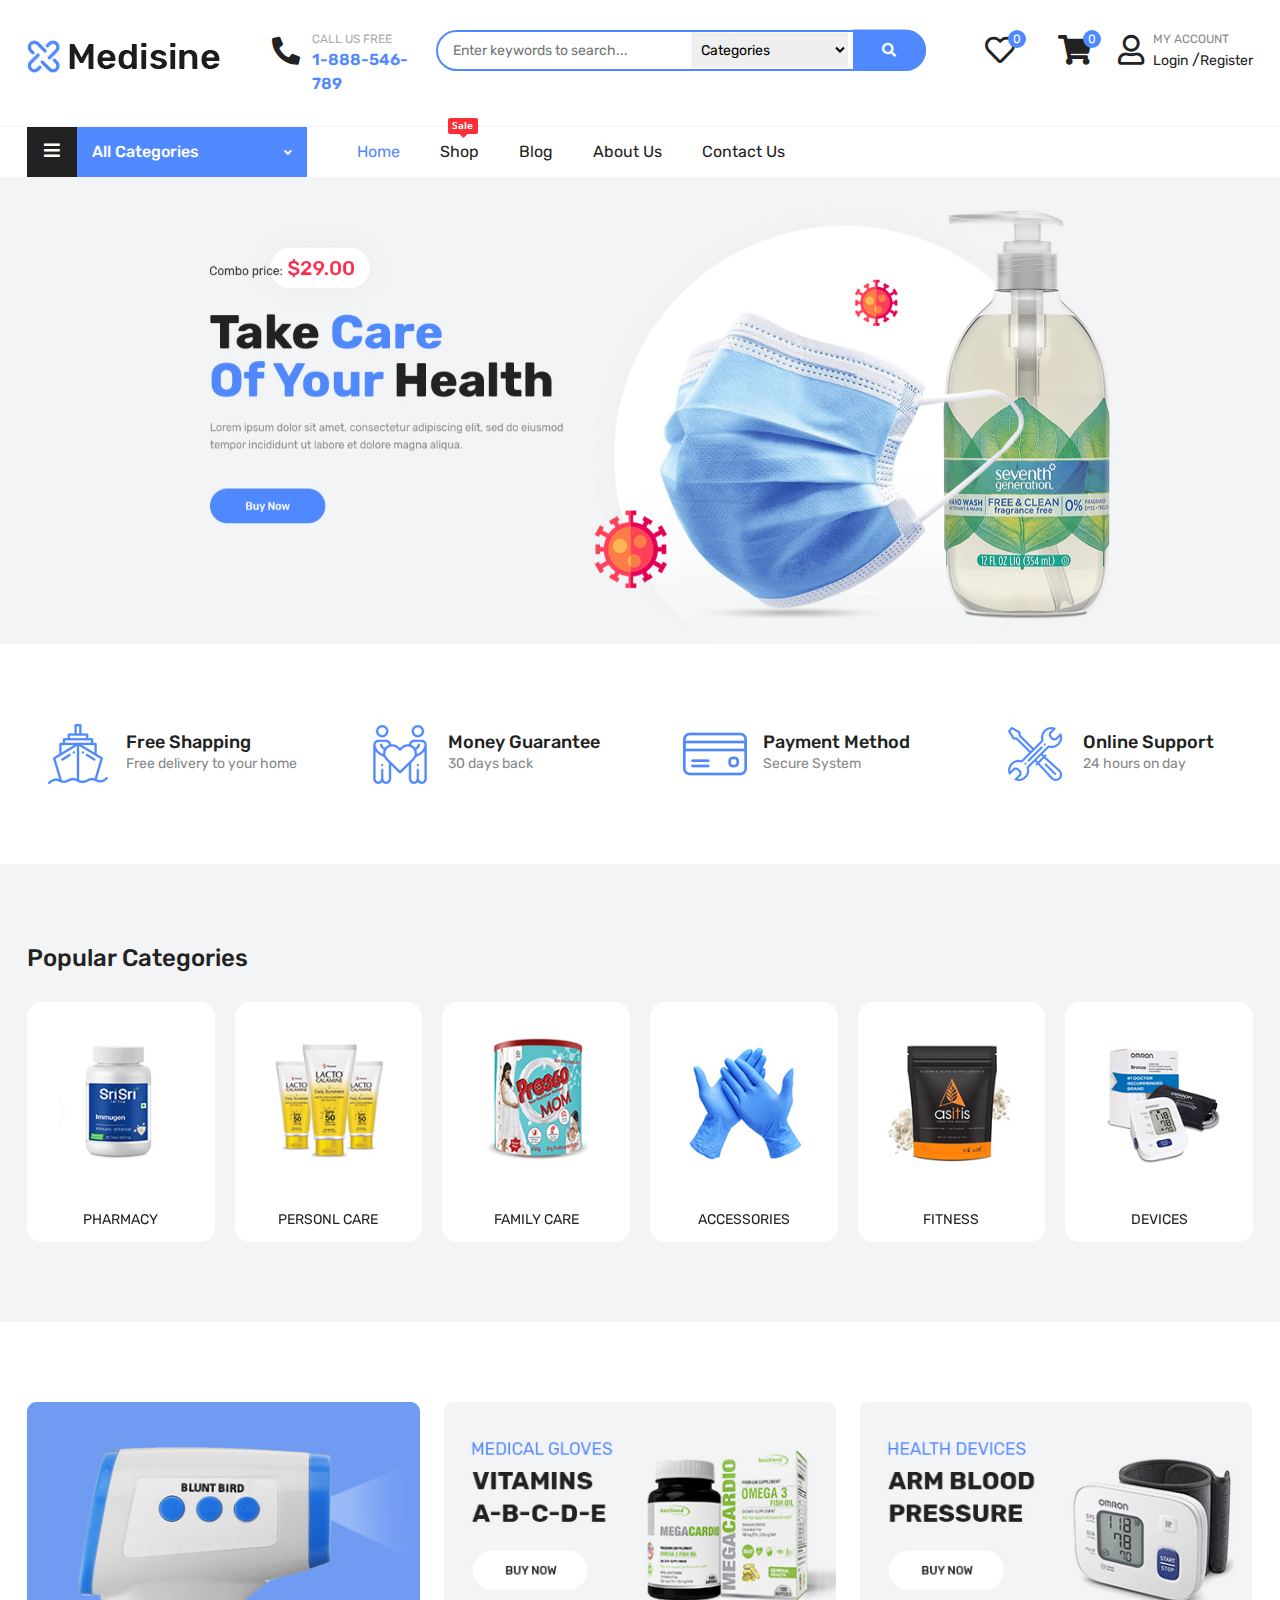
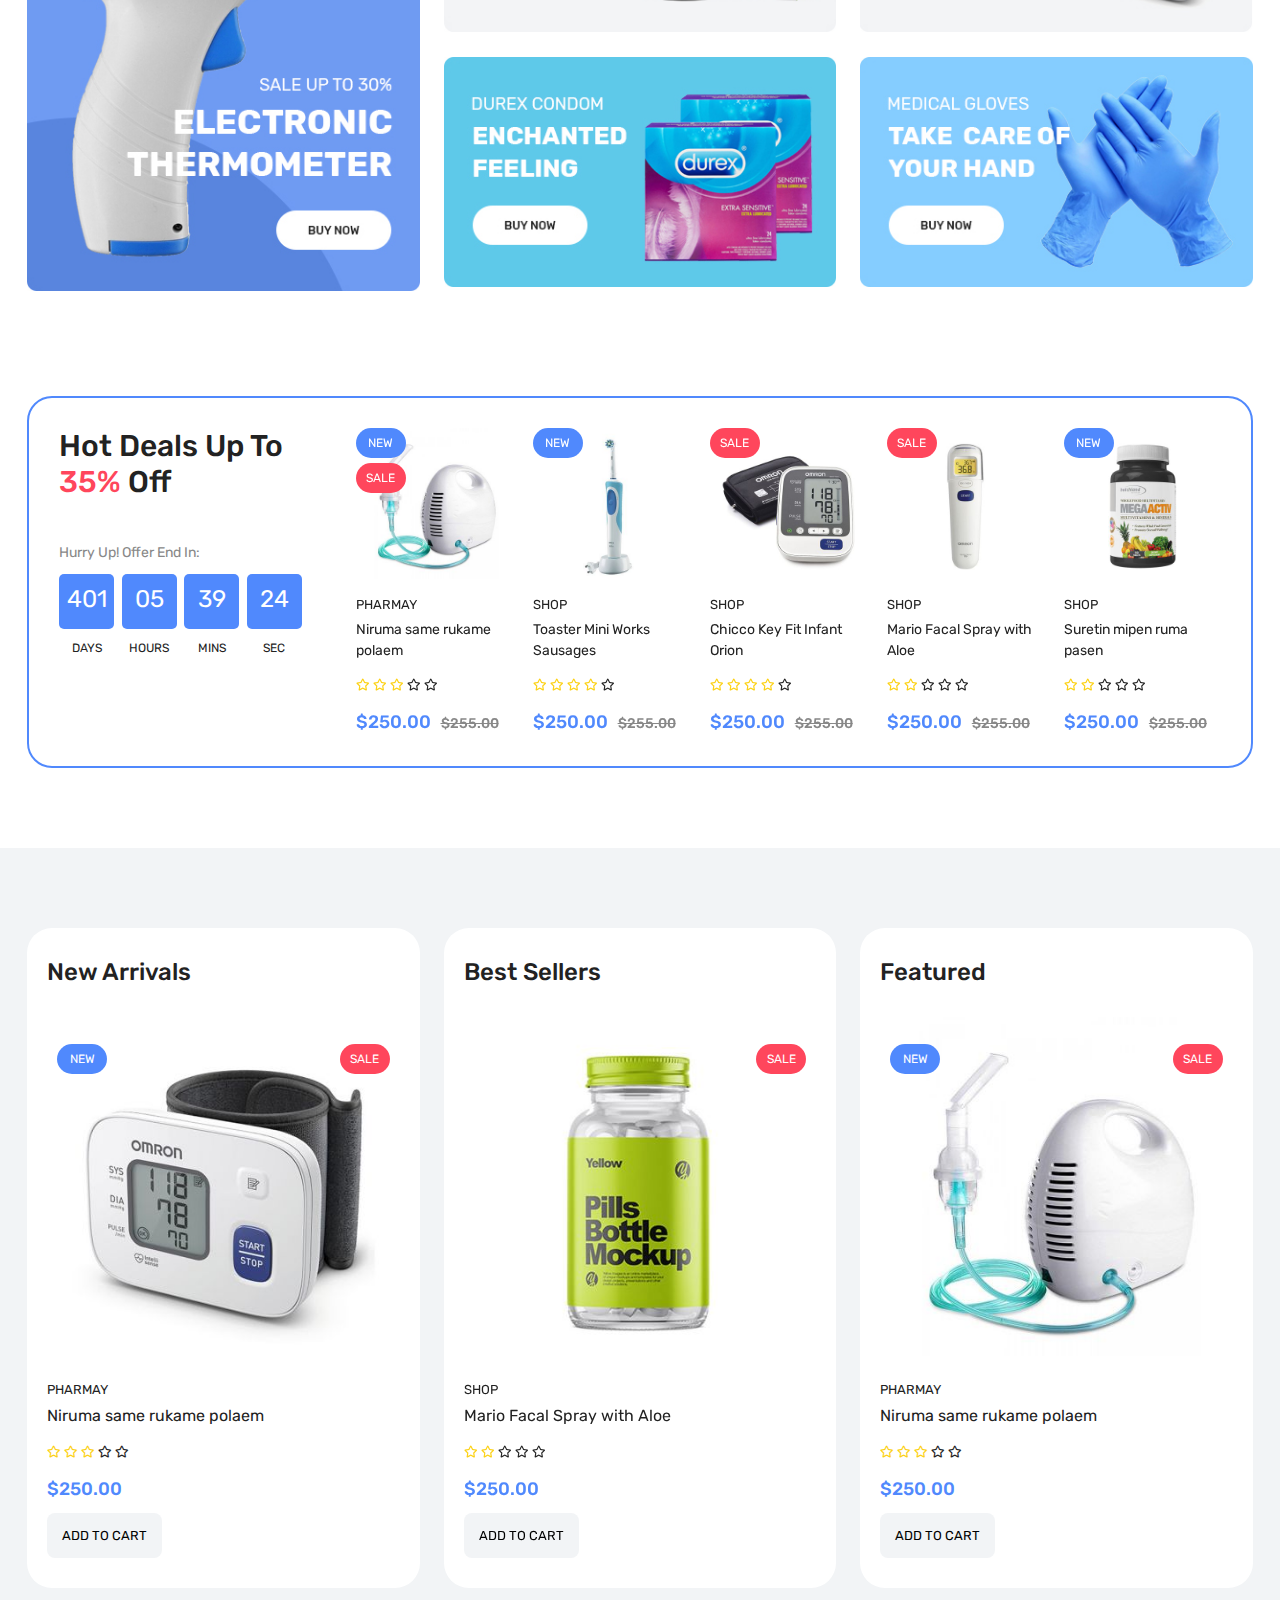
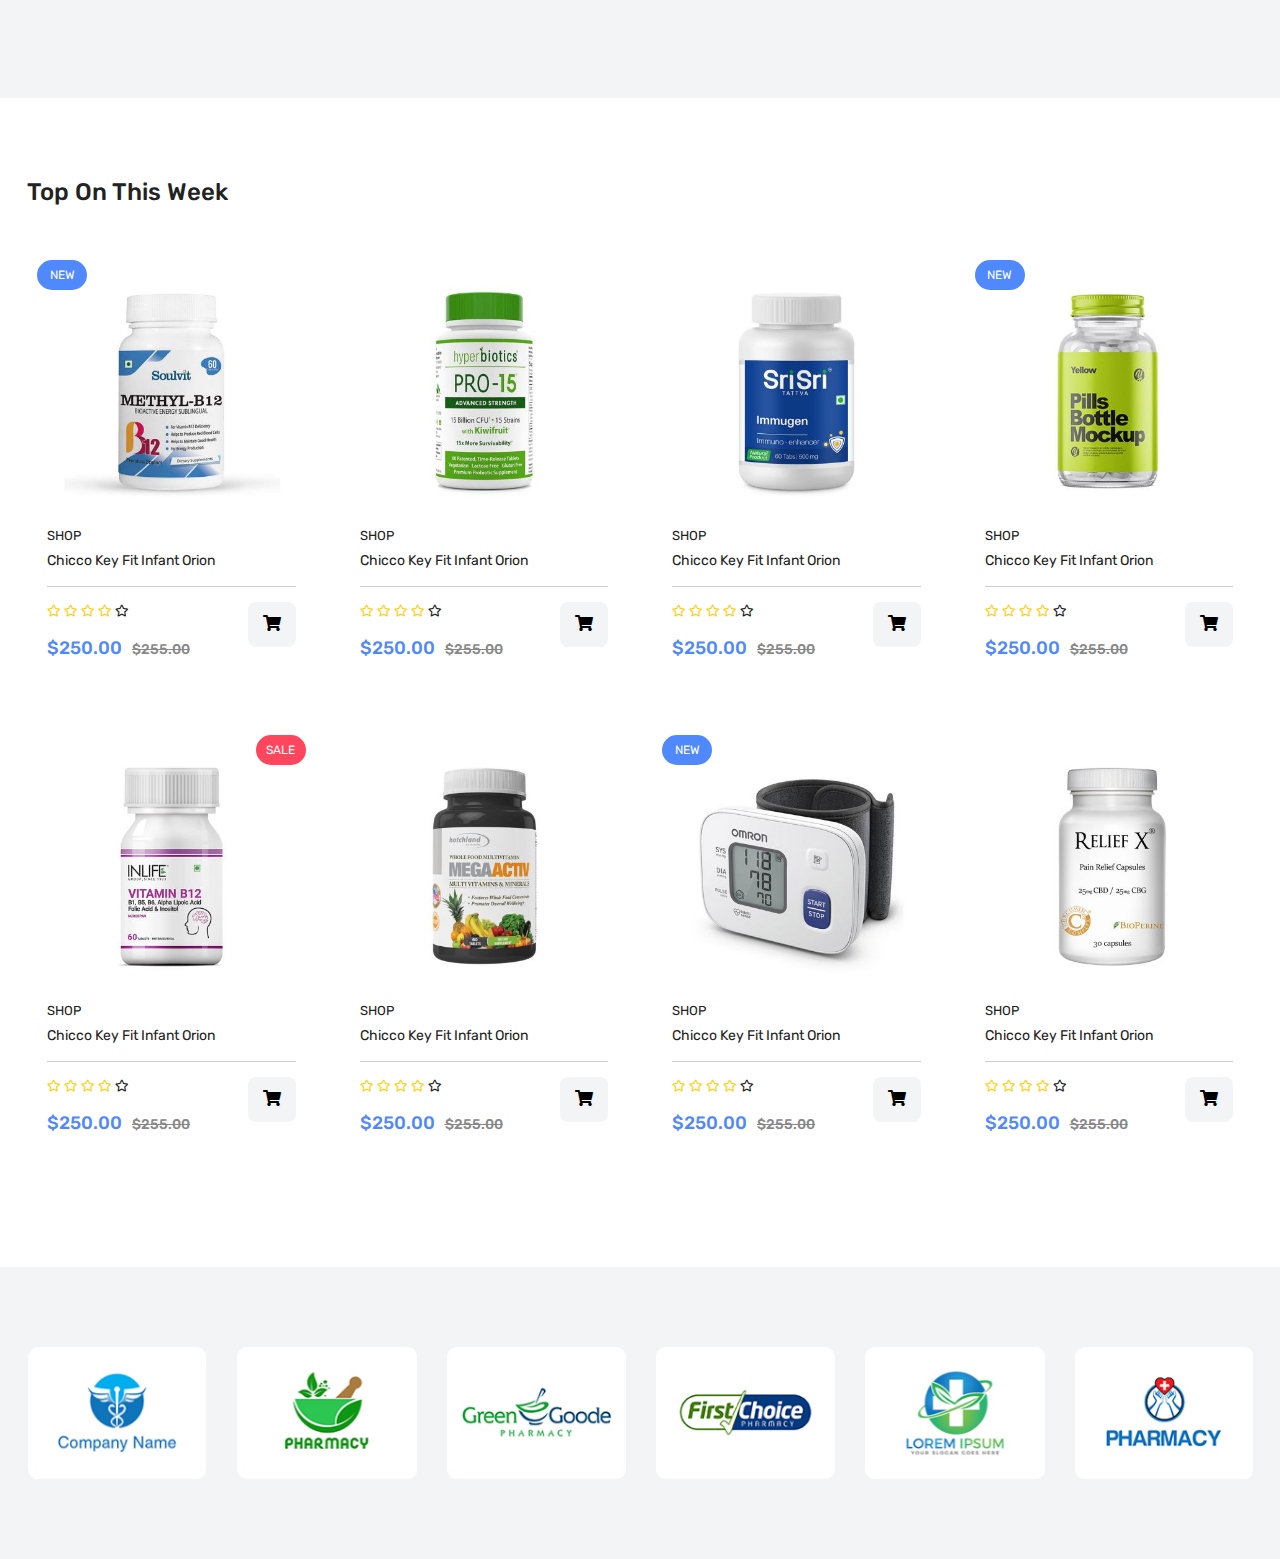
==== index.html @ 04a5147b "upload home page" ====
<!DOCTYPE html>
<html lang="en">

<head>
    <meta charset="UTF-8">
    <meta http-equiv="X-UA-Compatible" content="IE=edge">
    <meta name="viewport" content="width=device-width, initial-scale=1.0">
    <title>Medicine - Home</title>
    <link rel="preconnect" href="https://fonts.googleapis.com">
    <link rel="stylesheet" href="assets/css/bootstrap.min.css">
    <link rel="preconnect" href="https://fonts.googleapis.com">
    <link rel="preconnect" href="https://fonts.gstatic.com" crossorigin>
    <link href="https://fonts.googleapis.com/css2?family=Rubik:wght@300;400;500;600;900&display=swap" rel="stylesheet">
    <link rel="stylesheet" href="assets/css/owl.carousel.min.css" />
    <link rel="stylesheet" href="assets/css/owl.theme.default.min.css" />
    <link rel="stylesheet" href="assets/css/all.min.css" />
    <link rel="stylesheet" href="assets/css/index.css">
</head>

<body>
    <header class="lg_header">
        <div class="top_header">
            <div class="container">
                <div class="top_header_content">
                    <h1 class="logo">
                        <a href="index.html" class="d-block"><img src="assets/image/index/small_img/logo.svg" alt=""></a>
                    </h1><!-- ./logo -->
                    <div class="phone">
                        <p class="phone_text">call us free</p>
                        <p class="phone_num">1-888-546-789</p>
                    </div><!-- ./phone -->
                    <div class="search_form">
                        <form action="">
                            <input type="text" name="" id="" placeholder="Enter keywords to search...">
                            <select name="" class="search_cat" id="">
                                <option>Categories</option>
                                <option>- - Shop</option>
                                <option>- - - - Pharmacy</option>
                                <option>- - - - - - Mint Tea</option>
                                <option>- - - - - - Lemon Tea</option>
                                <option>- - - - - - Ginger Tea</option>
                                <option>- - - - - - Herbal tea</option>
                                <option>- - - - - - Accessories</option>
                                <option>- - - - - - Trousers</option>
                                <option>- - - - Personal Care</option>
                                <option>- - - - - - Personal Care</option>
                                <option>- - - - - - Baby Care</option>
                                <option>- - - - - - Hair Care</option>
                                <option>- - - - - - Oral Care</option>
                                <option>- - - - - - Accessories</option>
                                <option>- - - - Family Care</option>
                                <option>- - - - - - Skin Care</option>
                                <option>- - - - - - Health Food</option>
                                <option>- - - - - - Protein Supplements</option>
                                <option>- - - - - - Harbal Tea</option>
                                <option>- - - - - - Trousers</option>
                                <option>- - - - - - Iron Proteins</option>
                                <option>- - - - - - Ayurveda &amp; Herbs</option>
                                <option>- - - - - - Accessories</option>
                                <option>- - - - Accessories</option>
                                <option>- - - - - - Baby Care</option>
                                <option>- - - - - - Hair Care</option>
                                <option>- - - - - - Oral Care</option>
                                <option>- - - - - - Balls</option>
                                <option>- - - - - - Harbal Tea</option>
                                <option>- - - - Fitness</option>
                                <option>- - - - - - Makeup</option>
                                <option>- - - - - - Skin Care</option>
                                <option>- - - - - - Hair Care</option>
                                <option>- - - - - - Tools &amp; Accessories</option>
                                <option>- - - - - - Personal Care</option>
                                <option>- - - - Devices</option>
                                <option>- - Features</option>
                                <option>- - Accessories</option>
                                <option>- - About Us</option>
                                <option>- - Categories Demo</option>
                                <option>- - - - Without Sidebar</option>
                                <option>- - - - Left Sidebar</option>
                                <option>- - - - Right Sidebar</option>
                                <option>- - - - Left - Right Sidebar</option>
                                <option>- - - - Product Types</option>
                            </select><!-- ./search_cat -->
                            <button type="submit" class="search_btn"><span><i class="fas fa-search"></i></span></button>
                        </form>
                    </div><!-- ./search_form -->
                    <div class="user_options">
                                <a href="#" class="like_icon user_options_item text_blue_hover m-0"><i class="far fa-heart"></i> <span class="liked_num">0</span></a>
                                <div class="cart_icon user_options_item dropdown">
                                    <a href="card.html"><i class="fas fa-shopping-cart"></i></a>
                                    <span class="cart_num">0</span>
                                    <div class="menu boxshadow">
                                        <div class="cart_icon_content">
                                            <p class="empty">No products at cart</p>
                                        </div><!-- ./cart_icon_content -->
                                    </div><!-- ./menu -->
                                </div><!-- ./cart_icon -->
                                <div class="user_icon user_options_item">
                                    <i class="far fa-user"></i>
                                    <div class="user_icon_text">
                                        <p>my account</p>
                                        <div class="user_icon_pages"><a href="login.html" class="text_blue_hover">login</a> /<a href="register.html" class="text_blue_hover">register</a></div>
                                    </div><!-- ./user_icon_text -->
                                </div><!-- ./user_icon -->
                    </div><!-- ./user_options -->
                </div><!-- ./top_header_content -->
            </div><!-- ./container -->
        </div><!-- ./top_header -->

        <div class="bottom_header">
            <div class="container">
                <div class="bottom_header_content">
                    <div class="nav_cat dropdown">
                        <div class="nav_cat_header">
                            <div class="bars_icon"><i class="fas fa-bars"></i></div>
                            <h3 class="nav_cat_title">All Categories <div><i class="fas fa-angle-down"></i></div></h3>
                        </div><!-- ./nav_cat_header -->
                        <div class="menu boxshadow">
                            <ul class="nav_cat_filters">
                                <li class="nav_cat_filters_item bg_blue_text_whi_hover "><a href="shop.html">All Medicines</a></li>
                                <li class="nav_cat_filters_item bg_blue_text_whi_hover dropdown">
                                    <a href="shop.html">Coronavirus Prevention</a>
                                    <div class="menu boxshadow">
                                        <div class="left">
                                            <ul class="nav_cat_inner_menu">
                                                <li class="nav_cat_inner_menu_item title"><a href="shop.html">oral care</a></li>
                                                <li class="nav_cat_inner_menu_item"><a href="shop.html">mint tea</a></li>
                                                <li class="nav_cat_inner_menu_item"><a href="shop.html">lemon tea</a></li>
                                                <li class="nav_cat_inner_menu_item"><a href="shop.html">giner tea</a></li>
                                                <li class="nav_cat_inner_menu_item"><a href="shop.html">herbal tea</a></li>
                                                <li class="nav_cat_inner_menu_item"><a href="shop.html">accessories</a></li>
                                                <li class="nav_cat_inner_menu_item"><a href="shop.html">trusers</a></li>
                                            </ul><!-- ./nav_cat_inner_menu -->
                                            <ul class="nav_cat_inner_menu">
                                                <li class="nav_cat_inner_menu_item title"><a href="shop.html">herbal care</a></li>
                                                <li class="nav_cat_inner_menu_item"><a href="shop.html">personal care</a></li>
                                                <li class="nav_cat_inner_menu_item"><a href="shop.html">baby care</a></li>
                                                <li class="nav_cat_inner_menu_item"><a href="shop.html">hair care</a></li>
                                                <li class="nav_cat_inner_menu_item"><a href="shop.html">accessories</a></li>
                                                <li class="nav_cat_inner_menu_item"><a href="shop.html">giner tea</a></li>
                                            </ul><!-- ./nav_cat_inner_menu -->
                                        </div><!-- ./left -->
                                        <div class="right">
                                            <ul class="nav_cat_inner_menu">
                                                <li class="nav_cat_inner_menu_item title"><a href="shop.html">sports nutrition</a></li>
                                                <li class="nav_cat_inner_menu_item"><a href="shop.html">baby care</a></li>
                                                <li class="nav_cat_inner_menu_item"><a href="shop.html">lemon tea</a></li>
                                                <li class="nav_cat_inner_menu_item"><a href="shop.html">giner tea</a></li>
                                                <li class="nav_cat_inner_menu_item"><a href="shop.html">hair care</a></li>
                                                <li class="nav_cat_inner_menu_item"><a href="shop.html">balls</a></li>
                                            </ul><!-- ./nav_cat_inner_menu -->
                                            <ul class="nav_cat_inner_menu">
                                                <li class="nav_cat_inner_menu_item title"><a href="shop.html">iron porteins</a></li>
                                                <li class="nav_cat_inner_menu_item"><a href="shop.html">personal care</a></li>
                                                <li class="nav_cat_inner_menu_item"><a href="shop.html">skin care</a></li>
                                                <li class="nav_cat_inner_menu_item"><a href="shop.html">health food</a></li>
                                                <li class="nav_cat_inner_menu_item"><a href="shop.html">iron porteins</a></li>
                                                <li class="nav_cat_inner_menu_item"><a href="shop.html">herbal tea</a></li>
                                                <li class="nav_cat_inner_menu_item"><a href="shop.html">trusers</a></li>
                                            </ul><!-- ./nav_cat_inner_menu -->
                                        </div><!-- ./right -->
                                    </div><!-- ./menu -->
                                </li><!-- ./nav_cat_filters_item  ./dropdown -->
                                <li class="nav_cat_filters_item bg_blue_text_whi_hover"><a href="shop.html">fitness</a></li>
                                <li class="nav_cat_filters_item bg_blue_text_whi_hover dropdown">
                                    <a href="shop.html">personal care</a>
                                    <div class="menu boxshadow">
                                        <div class="left">
                                            <ul class="nav_cat_inner_menu">
                                                <li class="nav_cat_inner_menu_item title"><a href="shop.html">oral care</a></li>
                                                <li class="nav_cat_inner_menu_item"><a href="shop.html">mint tea</a></li>
                                                <li class="nav_cat_inner_menu_item"><a href="shop.html">lemon tea</a></li>
                                                <li class="nav_cat_inner_menu_item"><a href="shop.html">giner tea</a></li>
                                                <li class="nav_cat_inner_menu_item"><a href="shop.html">herbal tea</a></li>
                                                <li class="nav_cat_inner_menu_item"><a href="shop.html">accessories</a></li>
                                                <li class="nav_cat_inner_menu_item"><a href="shop.html">trusers</a></li>
                                            </ul><!-- ./nav_cat_inner_menu -->
                                            <ul class="nav_cat_inner_menu">
                                                <li class="nav_cat_inner_menu_item title"><a href="shop.html">herbal care</a></li>
                                                <li class="nav_cat_inner_menu_item"><a href="shop.html">personal care</a></li>
                                                <li class="nav_cat_inner_menu_item"><a href="shop.html">baby care</a></li>
                                                <li class="nav_cat_inner_menu_item"><a href="shop.html">hair care</a></li>
                                                <li class="nav_cat_inner_menu_item"><a href="shop.html">accessories</a></li>
                                                <li class="nav_cat_inner_menu_item"><a href="shop.html">giner tea</a></li>
                                            </ul><!-- ./nav_cat_inner_menu -->
                                        </div><!-- ./left -->
                                        <div class="right">
                                            <ul class="nav_cat_inner_menu">
                                                <li class="nav_cat_inner_menu_item title"><a href="shop.html">sports nutrition</a></li>
                                                <li class="nav_cat_inner_menu_item"><a href="shop.html">baby care</a></li>
                                                <li class="nav_cat_inner_menu_item"><a href="shop.html">lemon tea</a></li>
                                                <li class="nav_cat_inner_menu_item"><a href="shop.html">giner tea</a></li>
                                                <li class="nav_cat_inner_menu_item"><a href="shop.html">hair care</a></li>
                                                <li class="nav_cat_inner_menu_item"><a href="shop.html">accessories</a></li>
                                                <li class="nav_cat_inner_menu_item"><a href="shop.html">herbal tea</a></li>
                                                <li class="nav_cat_inner_menu_item"><a href="shop.html">balls</a></li>
                                            </ul><!-- ./nav_cat_inner_menu -->
                                            <a href="shop.html"><img src="assets/image/index/nav/item-1 (1).jpg" class="opacity_hover" alt=""></a>
                                        </div><!-- ./right -->
                                    </div><!-- ./menu -->
                                </li><!-- ./nav_cat_filters_item ./dropdown -->
                                <li class="nav_cat_filters_item bg_blue_text_whi_hover"><a href="shop.html">family care</a></li>
                                <li class="nav_cat_filters_item bg_blue_text_whi_hover"><a href="shop.html">lifestyle</a></li>
                                <li class="nav_cat_filters_item bg_blue_text_whi_hover"><a href="shop.html">devices</a></li>
                                <li class="nav_cat_filters_item bg_blue_text_whi_hover"><a href="shop.html">treatments</a></li>
                                <li class="nav_cat_filters_item bg_blue_text_whi_hover"><a href="shop.html">health conditions</a></li>
                                <li class="nav_cat_filters_item bg_blue_text_whi_hover"><a href="shop.html">accessories & supplies</a></li>
                            </ul><!-- ./nav_cat_filters -->
                        </div><!-- ./menu -->
                    </div><!-- ./nav_cat -->
                    <nav>
                        <ul class="nav_items">
                            <li><a href="index.html" class="text_blue_hover active">Home</a></li>
                            <li><a href="shop.html" class="text_blue_hover position-relative">shop <img src="assets/image/index/nav/sale.png" alt=""></a></li>
                            <li><a href="blog.html" class="text_blue_hover">blog</a></li>
                            <li><a href="about.html" class="text_blue_hover">about us</a></li>
                            <li><a href="contact.html" class="text_blue_hover">contact us</a></li>
                        </ul><!-- ./nav_items -->
                    </nav>
                </div><!-- ./bottom_header_content -->
            </div><!-- ./container -->
        </div><!-- ./bottom_header -->
    </header><!-- ./lg_header -->

    <header class="sm_header">
        <div class="top_header">
            <div class="container">
                <div class="top_header_content">
                    <div class="nav_bars"><i class="fas fa-bars"></i></div>
                    <div class="logo"><a href="index.html"><img src="assets/image/index/small_img/logo-mobile_1.png" alt=""></a></div>
                    <div class="cart_icon">
                        <i class="fas fa-shopping-cart"></i>
                        <div class="menu boxshadow">
                            <p class="empty">You have no items in your shopping cart.</p>
                        </div><!-- ./menu -->
                    </div><!-- ./cart_icon -->
                </div><!-- ./top_header_content -->
            </div><!-- ./container -->
        </div><!-- ./top_header -->
        <div class="bottom_header">
            <div class="container">
                <form action="" class="search_form">
                    <input type="text" placeholder="Search entire store here..." name="" id="">
                    <button type="submit" class="search_btn"><i class="fas fa-search"></i></button>
                </form><!-- ./search_form -->
            </div><!-- ./container -->
        </div><!-- ./bottom_header -->
        <div class="side_nav">
            <div class="side_nav_content">
                <ul class="side_nav_head tabs-buttons">
                    <li class="side_nav_head_item tab-button" data-btn-num="1">Menu</li>
                    <li class="side_nav_head_item tab-button" data-btn-num="2">Account</li>
                </ul><!-- ./tabs-buttons -->
                <div class="tabs-content">
                    <div class="side_nav_item tab-content" data-tab-num="1">
                        <ul class="side_nav_item_list">
                            <li><a href="index.html">Home</a></li>
                            <li><a href="shop.html">Shop</a></li>
                            <li><a href="blog.html">blog</a></li>
                            <li><a href="about.html">about us</a></li>
                            <li><a href="contact.html">contact us</a></li>
                            <li><a href="shop.html">All medicines</a></li>
                            <li class="accordion-content">
                                <div class="accordion-content-title">
                                    <a href="shop.html">Coronavirus Prevention</a>
                                    <i class="fas fa-angle-down"></i>
                                </div><!-- ./accordion-content-title -->
                                <div class="accordion-content-desc">
                                    <ul class="nav_cat_inner_menu">
                                        <li class="nav_cat_inner_menu_item title"><a href="shop.html">oral care</a></li>
                                        <li class="nav_cat_inner_menu_item"><a href="shop.html">mint tea</a></li>
                                        <li class="nav_cat_inner_menu_item"><a href="shop.html">lemon tea</a></li>
                                        <li class="nav_cat_inner_menu_item"><a href="shop.html">giner tea</a></li>
                                        <li class="nav_cat_inner_menu_item"><a href="shop.html">herbal tea</a></li>
                                        <li class="nav_cat_inner_menu_item"><a href="shop.html">accessories</a></li>
                                        <li class="nav_cat_inner_menu_item"><a href="shop.html">trusers</a></li>
                                    </ul><!-- ./nav_cat_inner_menu -->
                                    <ul class="nav_cat_inner_menu">
                                        <li class="nav_cat_inner_menu_item title"><a href="shop.html">herbal care</a></li>
                                        <li class="nav_cat_inner_menu_item"><a href="shop.html">personal care</a></li>
                                        <li class="nav_cat_inner_menu_item"><a href="shop.html">baby care</a></li>
                                        <li class="nav_cat_inner_menu_item"><a href="shop.html">hair care</a></li>
                                        <li class="nav_cat_inner_menu_item"><a href="shop.html">accessories</a></li>
                                        <li class="nav_cat_inner_menu_item"><a href="shop.html">giner tea</a></li>
                                    </ul><!-- ./nav_cat_inner_menu -->
                                </div><!-- ./accordion-content-desc -->
                            </li><!-- ./accordion-content -->
                            <li><a href="shop.html">fitness</a></li>
                            <li class="accordion-content">
                                <div class="accordion-content-title">
                                    <a href="shop.html">personal care</a>
                                    <i class="fas fa-angle-down"></i>
                                </div><!-- ./accordion-content-title -->
                                <div class="accordion-content-desc">
                                    <ul class="nav_cat_inner_menu">
                                        <li class="nav_cat_inner_menu_item title"><a href="shop.html">oral care</a></li>
                                        <li class="nav_cat_inner_menu_item"><a href="shop.html">mint tea</a></li>
                                        <li class="nav_cat_inner_menu_item"><a href="shop.html">lemon tea</a></li>
                                        <li class="nav_cat_inner_menu_item"><a href="shop.html">giner tea</a></li>
                                        <li class="nav_cat_inner_menu_item"><a href="shop.html">herbal tea</a></li>
                                        <li class="nav_cat_inner_menu_item"><a href="shop.html">accessories</a></li>
                                        <li class="nav_cat_inner_menu_item"><a href="shop.html">trusers</a></li>
                                    </ul><!-- ./nav_cat_inner_menu -->
                                    <ul class="nav_cat_inner_menu">
                                        <li class="nav_cat_inner_menu_item title"><a href="shop.html">herbal care</a></li>
                                        <li class="nav_cat_inner_menu_item"><a href="shop.html">personal care</a></li>
                                        <li class="nav_cat_inner_menu_item"><a href="shop.html">baby care</a></li>
                                        <li class="nav_cat_inner_menu_item"><a href="shop.html">hair care</a></li>
                                        <li class="nav_cat_inner_menu_item"><a href="shop.html">accessories</a></li>
                                        <li class="nav_cat_inner_menu_item"><a href="shop.html">giner tea</a></li>
                                    </ul><!-- ./nav_cat_inner_menu -->
                                </div><!-- ./accordion-content-desc -->
                            </li><!-- ./accordion-content -->
                            <li><a href="shop.html">family care</a></li>
                            <li><a href="shop.html">lifestyle</a></li>
                            <li><a href="shop.html">devices</a></li>
                            <li><a href="shop.html">treatments</a></li>
                            <li><a href="shop.html">health conditions</a></li>
                            <li><a href="shop.html">accessories & supplies</a></li>
                        </ul><!-- ./side_nav_item_list -->
                    </div><!-- ./side_nav_item -->
                    <div class="side_nav_item tab-content" data-tab-num="2">
                        <ul class="side_nav_item_list">
                            <li><a href="login.html">login</a></li>
                            <li><a href="register.html">register</a></li>
                        </ul><!-- ./side_nav_item_list -->
                    </div><!-- ./side_nav_item -->
                </div><!--./tabs-content -->
            </div><!-- ./side_nav_content -->
        </div><!-- ./side_nav -->
        <div class="overlay"></div>
    </header><!-- ./sm_header -->

    <main>
        <section class="home_slider">
            <div class="owl-carousel owl-theme">
                <div class="item">
                    <a href="shop.html" class="home_slider_img"><img src="assets/image/index/home_slider/item-1.jpg" alt=""></a>
                </div><!-- ./item -->
                <div class="item">
                    <a href="shop.html" class="home_slider_img"><img src="assets/image/index/home_slider/item-2.jpg" alt=""></a>
                </div><!-- ./item -->
                <div class="item">
                    <a href="shop.html" class="home_slider_img"><img src="assets/image/index/home_slider/item-3.jpg" alt=""></a>
                </div><!-- ./item -->
            </div><!-- ./owl-carousel -->
        </section><!-- ./home_slider -->
        <section class="features padd">
            <div class="container">
                <div class="row">
                    <div class="features_item col-lg-3 col-md-6 col-12">
                        <div class="features_item_content">
                            <div><img src="assets/image/index/features_icons/icon-1.png" class="features_item_content_img" alt=""></div>
                            <div class="features_item_content_text">
                                <h4 class="features_item_content_title">free shapping</h4>
                                <p class="features_item_content_desc">Free delivery to your home</p>
                            </div><!-- ./features_item_content_text -->
                        </div><!-- ./features_item_content -->
                    </div><!-- ./features_item -->
                    <div class="features_item col-lg-3 col-md-6 col-12">
                        <div class="features_item_content">
                            <div><img src="assets/image/index/features_icons/icon-2.png" class="features_item_content_img" alt=""></div>
                            <div class="features_item_content_text">
                                <h4 class="features_item_content_title">Money Guarantee</h4>
                                <p class="features_item_content_desc">30 days back</p>
                            </div><!-- ./features_item_content_text -->
                        </div><!-- ./features_item_content -->
                    </div><!-- ./features_item -->
                    <div class="features_item col-lg-3 col-md-6 col-12">
                        <div class="features_item_content">
                            <div><img src="assets/image/index/features_icons/icon-3.png" class="features_item_content_img" alt=""></div>
                            <div class="features_item_content_text">
                                <h4 class="features_item_content_title">Payment Method</h4>
                                <p class="features_item_content_desc">Secure System</p>
                            </div><!-- ./features_item_content_text -->
                        </div><!-- ./features_item_content -->
                    </div><!-- ./features_item -->
                    <div class="features_item col-lg-3 col-md-6 col-12">
                        <div class="features_item_content">
                            <div><img src="assets/image/index/features_icons/icon-4.png" class="features_item_content_img" alt=""></div>
                            <div class="features_item_content_text">
                                <h4 class="features_item_content_title">online support</h4>
                                <p class="features_item_content_desc">24 hours on day</p>
                            </div><!-- ./features_item_content_text -->
                        </div><!-- ./features_item_content -->
                    </div><!-- ./features_item -->
                </div><!-- ./row -->
            </div><!-- ./contaienr -->
        </section><!-- ./features -->
        <section class="categories padd">
            <div class="container">
                <h2 class="section_title">popular categories</h2>
                <div class="owl-carousel owl-theme">
                    <div class="item">
                        <a href="shop.html" class="categories_item">
                            <div class="categories_item_img"><img src="assets/image/index/categories/cat-1_4.jpg" alt=""></div>
                            <div class="categories_item_text">
                                <h3 class="categories_item_title">pharmacy</h3>
                            </div><!-- ./categories_item_text -->
                        </a><!-- ./categories_item -->
                    </div><!-- ./item -->
                    <div class="item">
                        <a href="shop.html" class="categories_item">
                            <div class="categories_item_img"><img src="assets/image/index/categories/cat-2.jpg" alt=""></div>
                            <div class="categories_item_text">
                                <h3 class="categories_item_title">personl care</h3>
                            </div><!-- ./categories_item_text -->
                        </a><!-- ./categories_item -->
                    </div><!-- ./item -->
                    <div class="item">
                        <a href="shop.html" class="categories_item">
                            <div class="categories_item_img"><img src="assets/image/index/categories/cat-3.jpg" alt=""></div>
                            <div class="categories_item_text">
                                <h3 class="categories_item_title">family care</h3>
                            </div><!-- ./categories_item_text -->
                        </a><!-- ./categories_item -->
                    </div><!-- ./item -->
                    <div class="item">
                        <a href="shop.html" class="categories_item">
                            <div class="categories_item_img"><img src="assets/image/index/categories/cat-4.jpg" alt=""></div>
                            <div class="categories_item_text">
                                <h3 class="categories_item_title">accessories</h3>
                            </div><!-- ./categories_item_text -->
                        </a><!-- ./categories_item -->
                    </div><!-- ./item -->
                    <div class="item">
                        <a href="shop.html" class="categories_item">
                            <div class="categories_item_img"><img src="assets/image/index/categories/cat-5.jpg" alt=""></div>
                            <div class="categories_item_text">
                                <h3 class="categories_item_title">fitness</h3>
                            </div><!-- ./categories_item_text -->
                        </a><!-- ./categories_item -->
                    </div><!-- ./item -->
                    <div class="item">
                        <a href="shop.html" class="categories_item">
                            <div class="categories_item_img"><img src="assets/image/index/categories/cat-6.jpg" alt=""></div>
                            <div class="categories_item_text">
                                <h3 class="categories_item_title">devices</h3>
                            </div><!-- ./categories_item_text -->
                        </a><!-- ./categories_item -->
                    </div><!-- ./item -->
                    <div class="item">
                        <a href="shop.html" class="categories_item">
                            <div class="categories_item_img"><img src="assets/image/index/categories/cat-1_4.jpg" alt=""></div>
                            <div class="categories_item_text">
                                <h3 class="categories_item_title">accessories</h3>
                            </div><!-- ./categories_item_text -->
                        </a><!-- ./categories_item -->
                    </div><!-- ./item -->
                </div><!-- ./owl-carousel -->
            </div><!-- ./container -->
        </section><!-- ./categories -->
        <section class="banners padd">
            <div class="container">
                <div class="row">
                    <div class="col-md-4 left banners_item opacity_hover">
                        <div class="banners_item_content">
                            <a href="shop.html" ><img src="assets/image/index/banners/item-1.jpg" alt=""></a>
                        </div><!-- ./banner_item_content -->
                    </div><!-- ./banners_item -->
                    <div class="right col-md-8">
                        <div class="row">
                            <div class="col-sm-6 col-12 banners_item opacity_hover">
                                <div class="banners_item_content">
                                    <a href="shop.html"><img src="assets/image/index/banners/item-2.jpg" alt=""></a>
                                </div><!-- ./banner_item_content -->
                            </div><!-- ./banners_item -->
                            <div class="col-sm-6 col-12 banners_item opacity_hover">
                                <div class="banners_item_content">
                                    <a href="shop.html"><img src="assets/image/index/banners/item-3.jpg" alt=""></a>
                                </div><!-- ./banner_item_content -->
                            </div><!-- ./banners_item -->
                            <div class="col-sm-6 col-12 banners_item opacity_hover">
                                <div class="banners_item_content">
                                    <a href="shop.html"><img src="assets/image/index/banners/item-4.jpg" alt=""></a>
                                </div><!-- ./banner_item_content -->
                            </div><!-- ./banners_item -->
                            <div class="col-sm-6 col-12 banners_item opacity_hover">
                                <div class="banners_item_content">
                                    <a href="shop.html"><img src="assets/image/index/banners/item-5.jpg" alt=""></a>
                                </div><!-- ./banner_item_content -->
                            </div><!-- ./banners_item -->
                        </div><!-- ./row -->
                    </div><!-- ./right -->
                </div><!-- ./row -->
            </div><!-- ./container -->
        </section><!-- ./banners -->
        <section class="deals">
            <div class="container">
                <div class="deals_content">
                    <div class="row">
                        <div class="hot_deal col-lg-3 col-12">
                            <div class="hot_deal_content">
                                <h2 class="section_title">Hot Deals up to <span>35%</span> off</h2>
                                <span class="hurry">Hurry Up! Offer End In:</span>
                                <div class="countdown ">
                                    <div id="day" class="countdown_item">
                                        <h2>30</h2>
                                        <p>Days</p>
                                    </div>
                                    <!-- ./day -->
                                    <div id="hour" class="countdown_item">
                                        <h2>30</h2>
                                        <p>Hours</p>
                                    </div>
                                    <!-- ./hour -->
                                    <div id="minutes" class="countdown_item">
                                        <h2>30</h2>
                                        <p>Mins</p>
                                    </div>
                                    <!-- ./minutes -->
                                    <div id="second" class="countdown_item last">
                                        <h2>30</h2>
                                        <p>Sec</p>
                                    </div>
                                    <!-- ./second -->
                                </div><!-- ./countdown -->
                            </div><!-- ./hot_deal_content -->
                        </div><!-- ./hot_deal -->
                        <div class="deals_items col-lg-9 col-12">
                            <div class="owl-carousel owl-theme">
                                <div class="item">
                                    <div class="item_content product_content">
                                        <div class="deals_offers">
                                            <span class="new">new</span>
                                            <span class="sale">sale</span>
                                        </div><!-- ./deals_offers -->
                                        <a href="product.html" class="item_img"><img src="assets/image/index/products/product_1.jpg" alt=""></a>
                                        <a href="shop.html" class="item_cat text_blue_hover">pharmay</a>
                                        <a href="product.html" class="item_name text_blue_hover"> Niruma same rukame polaem</a>
                                        <div class="item_rate">
                                            <i class="far fa-star active"></i>
                                            <i class="far fa-star active"></i>
                                            <i class="far fa-star active"></i>
                                            <i class="far fa-star"></i>
                                            <i class="far fa-star"></i>
                                        </div><!-- ./item_rate -->
                                        <div class="item_price"><span class="new_price">$250.00</span><span class="old_price">$255.00</span></div>
                                    </div><!-- ./item_content -->
                                </div><!-- ./item -->
                                <div class="item">
                                    <div class="item_content product_content">
                                        <div class="deals_offers">
                                            <span class="new">new</span>
                                        </div><!-- ./deals_offers -->
                                        <a href="product.html" class="item_img"><img src="assets/image/index/products/product_17_1_1.jpg" alt=""></a>
                                        <a href="shop.html" class="item_cat text_blue_hover">shop</a>
                                        <a href="product.html" class="item_name text_blue_hover">Toaster Mini Works Sausages </a>
                                        <div class="item_rate">
                                            <i class="far fa-star active"></i>
                                            <i class="far fa-star active"></i>
                                            <i class="far fa-star active"></i>
                                            <i class="far fa-star active"></i>
                                            <i class="far fa-star"></i>
                                        </div><!-- ./item_rate -->
                                        <div class="item_price"><span class="new_price">$250.00</span><span class="old_price">$255.00</span></div>
                                    </div><!-- ./item_content -->
                                </div><!-- ./item -->
                                <div class="item">
                                    <div class="item_content product_content">
                                        <div class="deals_offers">
                                            <span class="sale">sale</span>
                                        </div><!-- ./deals_offers -->
                                        <a href="product.html" class="item_img"><img src="assets/image/index/products/product_11_2.jpg" alt=""></a>
                                        <a href="shop.html" class="item_cat text_blue_hover">shop</a>
                                        <a href="product.html" class="item_name text_blue_hover">Chicco Key Fit Infant Orion</a>
                                        <div class="item_rate">
                                            <i class="far fa-star active"></i>
                                            <i class="far fa-star active"></i>
                                            <i class="far fa-star active"></i>
                                            <i class="far fa-star active"></i>
                                            <i class="far fa-star"></i>
                                        </div><!-- ./item_rate -->
                                        <div class="item_price"><span class="new_price">$250.00</span><span class="old_price">$255.00</span></div>
                                    </div><!-- ./item_content -->
                                </div><!-- ./item -->
                                <div class="item">
                                    <div class="item_content product_content">
                                        <div class="deals_offers">
                                            <span class="sale">sale</span>
                                        </div><!-- ./deals_offers -->
                                        <a href="product.html" class="item_img"><img src="assets/image/index/products/product_4_3.jpg" alt=""></a>
                                        <a href="shop.html" class="item_cat text_blue_hover">shop</a>
                                        <a href="product.html" class="item_name text_blue_hover">Mario Facal Spray with Aloe</a>
                                        <div class="item_rate">
                                            <i class="far fa-star active"></i>
                                            <i class="far fa-star active"></i>
                                            <i class="far fa-star"></i>
                                            <i class="far fa-star"></i>
                                            <i class="far fa-star"></i>
                                        </div><!-- ./item_rate -->
                                        <div class="item_price"><span class="new_price">$250.00</span><span class="old_price">$255.00</span></div>
                                    </div><!-- ./item_content -->
                                </div><!-- ./item -->
                                <div class="item">
                                    <div class="item_content product_content">
                                        <div class="deals_offers">
                                            <span class="new">new</span>
                                        </div><!-- ./deals_offers -->
                                        <a href="product.html" class="item_img"><img src="assets/image/index/products/product_2_1.jpg" alt=""></a>
                                        <a href="shop.html" class="item_cat text_blue_hover">shop</a>
                                        <a href="product.html" class="item_name text_blue_hover">Suretin mipen ruma pasen</a>
                                        <div class="item_rate">
                                            <i class="far fa-star active"></i>
                                            <i class="far fa-star active"></i>
                                            <i class="far fa-star"></i>
                                            <i class="far fa-star"></i>
                                            <i class="far fa-star"></i>
                                        </div><!-- ./item_rate -->
                                        <div class="item_price"><span class="new_price">$250.00</span><span class="old_price">$255.00</span></div>
                                    </div><!-- ./item_content -->
                                </div><!-- ./item -->
                                <div class="item">
                                    <div class="item_content product_content">
                                        <div class="deals_offers">
                                            <span class="new">new</span>
                                        </div><!-- ./deals_offers -->
                                        <a href="product.html" class="item_img"><img src="assets/image/index/products/product_6.jpg" alt=""></a>
                                        <a href="shop.html" class="item_cat text_blue_hover">features</a>
                                        <a href="product.html" class="item_name text_blue_hover">Classic Leathe Padded Chair</a>
                                        <div class="item_rate">
                                            <i class="far fa-star active"></i>
                                            <i class="far fa-star active"></i>
                                            <i class="far fa-star active"></i>
                                            <i class="far fa-star active"></i>
                                            <i class="far fa-star"></i>
                                        </div><!-- ./item_rate -->
                                        <div class="item_price"><span class="new_price">$250.00</span><span class="old_price">$255.00</span></div>
                                    </div><!-- ./item_content -->
                                </div><!-- ./item -->
                                
                            </div><!-- ./owl-carousel -->
                        </div><!-- ./deals_items -->
                    </div><!-- ./row -->
                </div><!-- ./deals_content -->
            </div><!-- ./container -->
        </section><!-- ./deals -->
        <section class="offers padd">
            <div class="container">
                <div class="row">
                    <div class="col-lg-4 offers_item first">
                        <div class="offers_item_content product_content">
                            <h2 class="section_title">new arrivals</h2>
                            <div class="owl-carousel owl-theme">
                                <div class="item">
                                    <div class="item_content product_content">
                                        <div class="deals_offers">
                                            <span class="new">new</span>
                                            <span class="sale">sale</span>
                                        </div><!-- ./deals_offers -->
                                        <a href="product.html" class="item_img"><img src="assets/image/index/products/product_19.jpg" alt=""></a>
                                        <a href="shop.html" class="item_cat text_blue_hover">pharmay</a>
                                        <a href="product.html" class="item_name text_blue_hover"> Niruma same rukame polaem</a>
                                        <div class="item_rate">
                                            <i class="far fa-star active"></i>
                                            <i class="far fa-star active"></i>
                                            <i class="far fa-star active"></i>
                                            <i class="far fa-star"></i>
                                            <i class="far fa-star"></i>
                                        </div><!-- ./item_rate -->
                                        <div class="item_price"><span class="new_price">$250.00</span></div>
                                        <div class="item_options">
                                            <button class="add_to_cart option bg_blue_text_whi_hover first">ADD TO CART</button>
                                            <button class="add_to_fav option bg_blue_text_whi_hover"><i class="far fa-heart"></i></button>
                                            <button class="add_to_compare option bg_blue_text_whi_hover"><i class="far fa-clone"></i></button>
                                        </div><!-- ./item_options -->
                                    </div><!-- ./item_content -->
                                </div><!-- ./item -->
                                <div class="item">
                                    <div class="item_content product_content">
                                        <div class="deals_offers">
                                            <span class="new">new</span>
                                        </div><!-- ./deals_offers -->
                                        <a href="product.html" class="item_img"><img src="assets/image/index/products/product_17_1_1.jpg" alt=""></a>
                                        <a href="shop.html" class="item_cat text_blue_hover">shop</a>
                                        <a href="product.html" class="item_name text_blue_hover">Toaster Mini Works Sausages </a>
                                        <div class="item_rate">
                                            <i class="far fa-star active"></i>
                                            <i class="far fa-star active"></i>
                                            <i class="far fa-star active"></i>
                                            <i class="far fa-star active"></i>
                                            <i class="far fa-star"></i>
                                        </div><!-- ./item_rate -->
                                        <div class="item_price"><span class="new_price">$250.00</span></div>
                                        <div class="item_options">
                                            <button class="add_to_cart option bg_blue_text_whi_hover first">ADD TO CART</button>
                                            <button class="add_to_fav option bg_blue_text_whi_hover"><i class="far fa-heart"></i></button>
                                            <button class="add_to_compare option bg_blue_text_whi_hover"><i class="far fa-clone"></i></button>
                                        </div><!-- ./item_options -->
                                    </div><!-- ./item_content -->
                                </div><!-- ./item -->
                                <div class="item">
                                    <div class="item_content product_content">
                                        <div class="deals_offers">
                                            <span class="sale">sale</span>
                                        </div><!-- ./deals_offers -->
                                        <a href="product.html" class="item_img"><img src="assets/image/index/products/product_18.jpg" alt=""></a>
                                        <a href="shop.html" class="item_cat text_blue_hover">shop</a>
                                        <a href="product.html" class="item_name text_blue_hover">Chicco Key Fit Infant Orion</a>
                                        <div class="item_rate">
                                            <i class="far fa-star active"></i>
                                            <i class="far fa-star active"></i>
                                            <i class="far fa-star active"></i>
                                            <i class="far fa-star active"></i>
                                            <i class="far fa-star"></i>
                                        </div><!-- ./item_rate -->
                                        <div class="item_price"><span class="new_price">$250.00</span><span class="old_price">$255.00</span></div>
                                        <div class="item_options">
                                            <button class="add_to_cart option bg_blue_text_whi_hover first">ADD TO CART</button>
                                            <button class="add_to_fav option bg_blue_text_whi_hover"><i class="far fa-heart"></i></button>
                                            <button class="add_to_compare option bg_blue_text_whi_hover"><i class="far fa-clone"></i></button>
                                        </div><!-- ./item_options -->
                                    </div><!-- ./item_content -->
                                </div><!-- ./item -->
                            </div><!-- ./owl-carousel -->
                        </div><!-- ./offers_item_content -->
                    </div><!-- ./offers_item -->
                    <div class="col-lg-4 offers_item second">
                        <div class="offers_item_content product_content">
                            <h2 class="section_title">best sellers</h2>
                            <div class="owl-carousel owl-theme">
                                <div class="item">
                                    <div class="item_content product_content">
                                        <div class="deals_offers">
                                            <span class="sale">sale</span>
                                        </div><!-- ./deals_offers -->
                                        <a href="product.html" class="item_img"><img src="assets/image/index/products/product_7_1.jpg" alt=""></a>
                                        <a href="shop.html" class="item_cat text_blue_hover">shop</a>
                                        <a href="product.html" class="item_name text_blue_hover">Mario Facal Spray with Aloe</a>
                                        <div class="item_rate">
                                            <i class="far fa-star active"></i>
                                            <i class="far fa-star active"></i>
                                            <i class="far fa-star"></i>
                                            <i class="far fa-star"></i>
                                            <i class="far fa-star"></i>
                                        </div><!-- ./item_rate -->
                                        <div class="item_price"><span class="new_price">$250.00</span></div>
                                        <div class="item_options">
                                            <button class="add_to_cart option bg_blue_text_whi_hover first">ADD TO CART</button>
                                            <button class="add_to_fav option bg_blue_text_whi_hover"><i class="far fa-heart"></i></button>
                                            <button class="add_to_compare option bg_blue_text_whi_hover"><i class="far fa-clone"></i></button>
                                        </div><!-- ./item_options -->
                                    </div><!-- ./item_content -->
                                </div><!-- ./item -->
                                <div class="item">
                                    <div class="item_content product_content">
                                        <div class="deals_offers">
                                            <span class="new">new</span>
                                        </div><!-- ./deals_offers -->
                                        <a href="product.html" class="item_img"><img src="assets/image/index/products/product_8_2.jpg" alt=""></a>
                                        <a href="shop.html" class="item_cat text_blue_hover">shop</a>
                                        <a href="product.html" class="item_name text_blue_hover">Suretin mipen ruma pasen</a>
                                        <div class="item_rate">
                                            <i class="far fa-star active"></i>
                                            <i class="far fa-star active"></i>
                                            <i class="far fa-star"></i>
                                            <i class="far fa-star"></i>
                                            <i class="far fa-star"></i>
                                        </div><!-- ./item_rate -->
                                        <div class="item_price"><span class="new_price">$250.00</span><span class="old_price">$255.00</span></div>
                                    </div><!-- ./item_content -->
                                </div><!-- ./item -->
                                <div class="item">
                                    <div class="item_content product_content">
                                        <div class="deals_offers">
                                            <span class="new">new</span>
                                        </div><!-- ./deals_offers -->
                                        <a href="product.html" class="item_img"><img src="assets/image/index/products/product_9_3.jpg" alt=""></a>
                                        <a href="shop.html" class="item_cat text_blue_hover">features</a>
                                        <a href="product.html" class="item_name text_blue_hover">Classic Leathe Padded Chair</a>
                                        <div class="item_rate">
                                            <i class="far fa-star active"></i>
                                            <i class="far fa-star active"></i>
                                            <i class="far fa-star active"></i>
                                            <i class="far fa-star active"></i>
                                            <i class="far fa-star"></i>
                                        </div><!-- ./item_rate -->
                                        <div class="item_price"><span class="new_price">$250.00</span></div>
                                        <div class="item_options">
                                            <button class="add_to_cart option bg_blue_text_whi_hover first">ADD TO CART</button>
                                            <button class="add_to_fav option bg_blue_text_whi_hover"><i class="far fa-heart"></i></button>
                                            <button class="add_to_compare option bg_blue_text_whi_hover"><i class="far fa-clone"></i></button>
                                        </div><!-- ./item_options -->
                                    </div><!-- ./item_content -->
                                </div><!-- ./item -->
                                
                            </div><!-- ./owl-carousel -->
                        </div><!-- ./offers_item_content -->
                    </div><!-- ./offers_item -->
                    <div class="col-lg-4 offers_item last">
                        <div class="offers_item_content product_content">
                            <h2 class="section_title">featured</h2>
                            <div class="owl-carousel owl-theme">
                                <div class="item">
                                    <div class="item_content product_content">
                                        <div class="deals_offers">
                                            <span class="new">new</span>
                                            <span class="sale">sale</span>
                                        </div><!-- ./deals_offers -->
                                        <a href="product.html" class="item_img"><img src="assets/image/index/products/product_1.jpg" alt=""></a>
                                        <a href="shop.html" class="item_cat text_blue_hover">pharmay</a>
                                        <a href="product.html" class="item_name text_blue_hover"> Niruma same rukame polaem</a>
                                        <div class="item_rate">
                                            <i class="far fa-star active"></i>
                                            <i class="far fa-star active"></i>
                                            <i class="far fa-star active"></i>
                                            <i class="far fa-star"></i>
                                            <i class="far fa-star"></i>
                                        </div><!-- ./item_rate -->
                                        <div class="item_price"><span class="new_price">$250.00</span></div>
                                        <div class="item_options">
                                            <button class="add_to_cart option bg_blue_text_whi_hover first">ADD TO CART</button>
                                            <button class="add_to_fav option bg_blue_text_whi_hover"><i class="far fa-heart"></i></button>
                                            <button class="add_to_compare option bg_blue_text_whi_hover"><i class="far fa-clone"></i></button>
                                        </div><!-- ./item_options -->
                                    </div><!-- ./item_content -->
                                </div><!-- ./item -->
                                <div class="item">
                                    <div class="item_content product_content">
                                        <div class="deals_offers">
                                            <span class="sale">sale</span>
                                        </div><!-- ./deals_offers -->
                                        <a href="product.html" class="item_img"><img src="assets/image/index/products/product_12_1_1.jpg" alt=""></a>
                                        <a href="shop.html" class="item_cat text_blue_hover">shop</a>
                                        <a href="product.html" class="item_name text_blue_hover">Chicco Key Fit Infant Orion</a>
                                        <div class="item_rate">
                                            <i class="far fa-star active"></i>
                                            <i class="far fa-star active"></i>
                                            <i class="far fa-star active"></i>
                                            <i class="far fa-star active"></i>
                                            <i class="far fa-star"></i>
                                        </div><!-- ./item_rate -->
                                        <div class="item_price"><span class="new_price">$250.00</span><span class="old_price">$255.00</span></div>
                                        <div class="item_options">
                                            <button class="add_to_cart option bg_blue_text_whi_hover first">ADD TO CART</button>
                                            <button class="add_to_fav option bg_blue_text_whi_hover"><i class="far fa-heart"></i></button>
                                            <button class="add_to_compare option bg_blue_text_whi_hover"><i class="far fa-clone"></i></button>
                                        </div><!-- ./item_options -->
                                    </div><!-- ./item_content -->
                                </div><!-- ./item -->
                                <div class="item">
                                    <div class="item_content product_content">
                                        <div class="deals_offers">
                                            <span class="new">new</span>
                                        </div><!-- ./deals_offers -->
                                        <a href="product.html" class="item_img"><img src="assets/image/index/products/product_6.jpg" alt=""></a>
                                        <a href="shop.html" class="item_cat text_blue_hover">features</a>
                                        <a href="product.html" class="item_name text_blue_hover">Classic Leathe Padded Chair</a>
                                        <div class="item_rate">
                                            <i class="far fa-star active"></i>
                                            <i class="far fa-star active"></i>
                                            <i class="far fa-star active"></i>
                                            <i class="far fa-star active"></i>
                                            <i class="far fa-star"></i>
                                        </div><!-- ./item_rate -->
                                        <div class="item_price"><span class="new_price">$250.00</span></div>
                                        <div class="item_options">
                                            <button class="add_to_cart option bg_blue_text_whi_hover first">ADD TO CART</button>
                                            <button class="add_to_fav option bg_blue_text_whi_hover"><i class="far fa-heart"></i></button>
                                            <button class="add_to_compare option bg_blue_text_whi_hover"><i class="far fa-clone"></i></button>
                                        </div><!-- ./item_options -->
                                    </div><!-- ./item_content -->
                                </div><!-- ./item -->
                                
                            </div><!-- ./owl-carousel -->
                        </div><!-- ./offers_item_content -->
                    </div><!-- ./offers_item -->
                </div><!-- ./row -->
            </div><!-- ./container -->
        </section><!-- ./offers -->
        <section class="top_week padd">
            <div class="container">
                <h2 class="section_title">top on this week</h2>
                <div class="row">
                    <div class="top_week_item col-xl-3 col-md-4 col-sm-6 col-12">
                        <div class="item_content product_content">
                            <div class="deals_offers">
                                <span class="new">new</span>
                            </div><!-- ./deals_offers -->
                            <a href="product.html" class="item_img"><img src="assets/image/index/products/product_18.jpg" alt=""></a>
                            <a href="shop.html" class="item_cat text_blue_hover">shop</a>
                            <a href="product.html" class="item_name text_blue_hover">Chicco Key Fit Infant Orion</a>
                            <div class="item_rate">
                                <i class="far fa-star active"></i>
                                <i class="far fa-star active"></i>
                                <i class="far fa-star active"></i>
                                <i class="far fa-star active"></i>
                                <i class="far fa-star"></i>
                            </div><!-- ./item_rate -->
                            <div class="item_price"><span class="new_price">$250.00</span><span class="old_price">$255.00</span></div>
                            <button class="add_to_cart option bg_blue_text_whi_hover first" title="Add to cart"><i class="fas fa-shopping-cart"></i></button>
                            <div class="item_options">
                                <button class="add_to_fav option bg_blue_text_whi_hover" title="Add to wishlist"><i class="far fa-heart"></i></button>
                                <button class="add_to_compare option bg_blue_text_whi_hover" title="Add to compare"><i class="far fa-clone"></i></button>
                            </div><!-- ./item_options -->
                        </div><!-- ./item_content -->
                    </div><!-- ./top_week_item -->
                    <div class="top_week_item col-xl-3 col-md-4 col-sm-6 col-12">
                        <div class="item_content product_content">
                            <div class="deals_offers">
                            </div><!-- ./deals_offers -->
                            <a href="product.html" class="item_img"><img src="assets/image/index/products/product_12_1_1.jpg" alt=""></a>
                            <a href="shop.html" class="item_cat text_blue_hover">shop</a>
                            <a href="product.html" class="item_name text_blue_hover">Chicco Key Fit Infant Orion</a>
                            <div class="item_rate">
                                <i class="far fa-star active"></i>
                                <i class="far fa-star active"></i>
                                <i class="far fa-star active"></i>
                                <i class="far fa-star active"></i>
                                <i class="far fa-star"></i>
                            </div><!-- ./item_rate -->
                            <div class="item_price"><span class="new_price">$250.00</span><span class="old_price">$255.00</span></div>
                            <button class="add_to_cart option bg_blue_text_whi_hover first" title="Add to cart"><i class="fas fa-shopping-cart"></i></button>
                            <div class="item_options">
                                <button class="add_to_fav option bg_blue_text_whi_hover" title="Add to wishlist"><i class="far fa-heart"></i></button>
                                <button class="add_to_compare option bg_blue_text_whi_hover" title="Add to compare"><i class="far fa-clone"></i></button>
                            </div><!-- ./item_options -->
                        </div><!-- ./item_content -->
                    </div><!-- ./top_week_item -->
                    <div class="top_week_item col-xl-3 col-md-4 col-sm-6 col-12">
                        <div class="item_content product_content">
                            <div class="deals_offers">
                            </div><!-- ./deals_offers -->
                            <a href="product.html" class="item_img"><img src="assets/image/index/products/product_13.jpg" alt=""></a>
                            <a href="shop.html" class="item_cat text_blue_hover">shop</a>
                            <a href="product.html" class="item_name text_blue_hover">Chicco Key Fit Infant Orion</a>
                            <div class="item_rate">
                                <i class="far fa-star active"></i>
                                <i class="far fa-star active"></i>
                                <i class="far fa-star active"></i>
                                <i class="far fa-star active"></i>
                                <i class="far fa-star"></i>
                            </div><!-- ./item_rate -->
                            <div class="item_price"><span class="new_price">$250.00</span><span class="old_price">$255.00</span></div>
                            <button class="add_to_cart option bg_blue_text_whi_hover first" title="Add to cart"><i class="fas fa-shopping-cart"></i></button>
                            <div class="item_options">
                                <button class="add_to_fav option bg_blue_text_whi_hover" title="Add to wishlist"><i class="far fa-heart"></i></button>
                                <button class="add_to_compare option bg_blue_text_whi_hover" title="Add to compare"><i class="far fa-clone"></i></button>
                            </div><!-- ./item_options -->
                        </div><!-- ./item_content -->
                    </div><!-- ./top_week_item -->
                    <div class="top_week_item col-xl-3 col-md-4 col-sm-6 col-12">
                        <div class="item_content product_content">
                            <div class="deals_offers">
                                <span class="new">new</span>
                            </div><!-- ./deals_offers -->
                            <a href="product.html" class="item_img"><img src="assets/image/index/products/product_7_1.jpg" alt=""></a>
                            <a href="shop.html" class="item_cat text_blue_hover">shop</a>
                            <a href="product.html" class="item_name text_blue_hover">Chicco Key Fit Infant Orion</a>
                            <div class="item_rate">
                                <i class="far fa-star active"></i>
                                <i class="far fa-star active"></i>
                                <i class="far fa-star active"></i>
                                <i class="far fa-star active"></i>
                                <i class="far fa-star"></i>
                            </div><!-- ./item_rate -->
                            <div class="item_price"><span class="new_price">$250.00</span><span class="old_price">$255.00</span></div>
                            <button class="add_to_cart option bg_blue_text_whi_hover first" title="Add to cart"><i class="fas fa-shopping-cart"></i></button>
                            <div class="item_options">
                                <button class="add_to_fav option bg_blue_text_whi_hover" title="Add to wishlist"><i class="far fa-heart"></i></button>
                                <button class="add_to_compare option bg_blue_text_whi_hover" title="Add to compare"><i class="far fa-clone"></i></button>
                            </div><!-- ./item_options -->
                        </div><!-- ./item_content -->
                    </div><!-- ./top_week_item -->
                    <div class="top_week_item col-xl-3 col-md-4 col-sm-6 col-12">
                        <div class="item_content product_content">
                            <div class="deals_offers">
                                <span class="sale">sale</span>
                            </div><!-- ./deals_offers -->
                            <a href="product.html" class="item_img"><img src="assets/image/index/products/product_16_2.jpg" alt=""></a>
                            <a href="shop.html" class="item_cat text_blue_hover">shop</a>
                            <a href="product.html" class="item_name text_blue_hover">Chicco Key Fit Infant Orion</a>
                            <div class="item_rate">
                                <i class="far fa-star active"></i>
                                <i class="far fa-star active"></i>
                                <i class="far fa-star active"></i>
                                <i class="far fa-star active"></i>
                                <i class="far fa-star"></i>
                            </div><!-- ./item_rate -->
                            <div class="item_price"><span class="new_price">$250.00</span><span class="old_price">$255.00</span></div>
                            <button class="add_to_cart option bg_blue_text_whi_hover first" title="Add to cart"><i class="fas fa-shopping-cart"></i></button>
                            <div class="item_options">
                                <button class="add_to_fav option bg_blue_text_whi_hover" title="Add to wishlist"><i class="far fa-heart"></i></button>
                                <button class="add_to_compare option bg_blue_text_whi_hover" title="Add to compare"><i class="far fa-clone"></i></button>
                            </div><!-- ./item_options -->
                        </div><!-- ./item_content -->
                    </div><!-- ./top_week_item -->
                    <div class="top_week_item col-xl-3 col-md-4 col-sm-6 col-12">
                        <div class="item_content product_content">
                            <div class="deals_offers">
                            </div><!-- ./deals_offers -->
                            <a href="product.html" class="item_img"><img src="assets/image/index/products/product_2_1.jpg" alt=""></a>
                            <a href="shop.html" class="item_cat text_blue_hover">shop</a>
                            <a href="product.html" class="item_name text_blue_hover">Chicco Key Fit Infant Orion</a>
                            <div class="item_rate">
                                <i class="far fa-star active"></i>
                                <i class="far fa-star active"></i>
                                <i class="far fa-star active"></i>
                                <i class="far fa-star active"></i>
                                <i class="far fa-star"></i>
                            </div><!-- ./item_rate -->
                            <div class="item_price"><span class="new_price">$250.00</span><span class="old_price">$255.00</span></div>
                            <button class="add_to_cart option bg_blue_text_whi_hover first" title="Add to cart"><i class="fas fa-shopping-cart"></i></button>
                            <div class="item_options">
                                <button class="add_to_fav option bg_blue_text_whi_hover" title="Add to wishlist"><i class="far fa-heart"></i></button>
                                <button class="add_to_compare option bg_blue_text_whi_hover" title="Add to compare"><i class="far fa-clone"></i></button>
                            </div><!-- ./item_options -->
                        </div><!-- ./item_content -->
                    </div><!-- ./top_week_item -->
                    <div class="top_week_item col-xl-3 col-md-4 col-sm-6 col-12">
                        <div class="item_content product_content">
                            <div class="deals_offers">
                                <span class="new">new</span>
                            </div><!-- ./deals_offers -->
                            <a href="product.html" class="item_img"><img src="assets/image/index/products/product_19.jpg" alt=""></a>
                            <a href="shop.html" class="item_cat text_blue_hover">shop</a>
                            <a href="product.html" class="item_name text_blue_hover">Chicco Key Fit Infant Orion</a>
                            <div class="item_rate">
                                <i class="far fa-star active"></i>
                                <i class="far fa-star active"></i>
                                <i class="far fa-star active"></i>
                                <i class="far fa-star active"></i>
                                <i class="far fa-star"></i>
                            </div><!-- ./item_rate -->
                            <div class="item_price"><span class="new_price">$250.00</span><span class="old_price">$255.00</span></div>
                            <button class="add_to_cart option bg_blue_text_whi_hover first" title="Add to cart"><i class="fas fa-shopping-cart"></i></button>
                            <div class="item_options">
                                <button class="add_to_fav option bg_blue_text_whi_hover" title="Add to wishlist"><i class="far fa-heart"></i></button>
                                <button class="add_to_compare option bg_blue_text_whi_hover" title="Add to compare"><i class="far fa-clone"></i></button>
                            </div><!-- ./item_options -->
                        </div><!-- ./item_content -->
                    </div><!-- ./top_week_item -->
                    <div class="top_week_item col-xl-3 col-md-4 col-sm-6 col-12">
                        <div class="item_content product_content">
                            <div class="deals_offers">
                            </div><!-- ./deals_offers -->
                            <a href="product.html" class="item_img"><img src="assets/image/index/products/product_6.jpg" alt=""></a>
                            <a href="shop.html" class="item_cat text_blue_hover">shop</a>
                            <a href="product.html" class="item_name text_blue_hover">Chicco Key Fit Infant Orion</a>
                            <div class="item_rate">
                                <i class="far fa-star active"></i>
                                <i class="far fa-star active"></i>
                                <i class="far fa-star active"></i>
                                <i class="far fa-star active"></i>
                                <i class="far fa-star"></i>
                            </div><!-- ./item_rate -->
                            <div class="item_price"><span class="new_price">$250.00</span><span class="old_price">$255.00</span></div>
                            <button class="add_to_cart option bg_blue_text_whi_hover first" title="Add to cart"><i class="fas fa-shopping-cart"></i></button>
                            <div class="item_options">
                                <button class="add_to_fav option bg_blue_text_whi_hover" title="Add to wishlist"><i class="far fa-heart"></i></button>
                                <button class="add_to_compare option bg_blue_text_whi_hover" title="Add to compare"><i class="far fa-clone"></i></button>
                            </div><!-- ./item_options -->
                        </div><!-- ./item_content -->
                    </div><!-- ./top_week_item -->
                </div><!-- ./row -->
            </div><!-- ./container -->
        </section><!-- ./top_week -->
        <section class="brands padd">
            <div class="container">
                <div class="owl-carousel owl-theme">
                    <div class="item">
                        <a href="shop.html" class="brands_img"><img src="assets/image/index/brand/1.jpg" alt=""></a>
                    </div><!-- ./item -->
                    <div class="item">
                        <a href="shop.html" class="brands_img"><img src="assets/image/index/brand/2.jpg" alt=""></a>
                    </div><!-- ./item -->
                    <div class="item">
                        <a href="shop.html" class="brands_img"><img src="assets/image/index/brand/3.jpg" alt=""></a>
                    </div><!-- ./item -->
                    <div class="item">
                        <a href="shop.html" class="brands_img"><img src="assets/image/index/brand/4.jpg" alt=""></a>
                    </div><!-- ./item -->
                    <div class="item">
                        <a href="shop.html" class="brands_img"><img src="assets/image/index/brand/5.jpg" alt=""></a>
                    </div><!-- ./item -->
                    <div class="item">
                        <a href="shop.html" class="brands_img"><img src="assets/image/index/brand/6.jpg" alt=""></a>
                    </div><!-- ./item -->
                    <div class="item">
                        <a href="shop.html" class="brands_img"><img src="assets/image/index/brand/1.jpg" alt=""></a>
                    </div><!-- ./item -->
                </div><!-- ./owl-carousel -->
            </div><!-- ./container -->
        </section><!-- ./brands -->
    </main>










    <script src="assets/js/jquery-3.5.1.min.js"></script>
    <script src="assets/js/popper.min.js"></script>
    <script src="assets/js/owl.carousel.min.js"></script>
    <script src="assets/js/bootstrap.min.js"></script>
    <script src="assets/js/dynamicTabs.js"></script>
    <script src="assets/js/accordion.js"></script>
    <script src="assets/js/script.js"></script>
</body>

</html>
---- assets/css/index.css ----
/*
  1-Common Styles
  2-General Style
  3-Sections
    3.0 header section
    3.1 Home Section 
    3.2 Discover Section 
    3.3 Services & Design Sections
    3.4 numbers Section 
    3.5 team Section
    3.6 pricing Section
    3.7 request Section
    3.8 blog Section
    3.9 contact Section
    3.10 footer
*/

/* 1-Common Styles */
/*
    -mycontainer
    -opacity hover
    -background hover
    -blue hover
    -section header
    -section padding
    -description style
    -colors
    -btn
*/



/* 2-General Style  */
*{
    margin: 0;
    padding: 0;
    box-sizing: border-box;
    text-decoration: none;
}
:root{
    --col-main :#5089fd;
    --col-black : #222;
    --col-bg : #f2f4f6;
    --col-gray : #aaa;
    --col-gray-d : #888;
    --col-red : #ff465c;
}
@media (min-width: 576px) {
    .container{
        max-width: inherit;
    }
}
@media (min-width: 992px) {
    .container{
        max-width: 960px;
    }
}
@media (min-width: 1024px) {
    .container{
        max-width: 1300px;
    }
}

.container{
    margin: auto;
    width: calc(100% - 30px);
}

body{
    font-family: 'Rubik', sans-serif;
    color: var(--col-black);
    height: 4000px;
}
h1, h2, h3, h4, h5, h6, p, ul{
    margin: 0;
    padding: 0;
}
input , button, select{
    outline: 0;
}
.dropdown{
    position: relative;
}
.menu{
    position: absolute;
    background-color: #fff;
    z-index: 99;
    opacity: 0;
    visibility: hidden;
    transition: opacity .3s ease-in-out ;
    -webkit-transition: opacity .3s ease-in-out ;
    -moz-transition: opacity .3s ease-in-out ;
    -ms-transition: opacity .3s ease-in-out ;
    -o-transition: opacity .3s ease-in-out ;
}
.dropdown:hover > .menu{
    opacity: 1;
    visibility: visible;
}
.boxshadow{
   box-shadow: 0 0 15px rgb(0 0 0 / 10%);
}
a, a:hover{
    color: inherit;
    text-decoration: none;
}
ul{
    list-style: none;
}
.text_blue_hover{
    transition: color .3s ease-in-out;
    -webkit-transition: color .3s ease-in-out;
    -moz-transition: color .3s ease-in-out;
    -ms-transition: color .3s ease-in-out;
    -o-transition: color .3s ease-in-out;
}
.text_blue_hover:hover{
    color: var(--col-main);
}
.bg_blue_text_whi_hover{
    transition: color .3s ease-in-out, background .3s ease-in-out;
    -webkit-transition: color .3s ease-in-out, background .3s ease-in-out;
    -moz-transition: color .3s ease-in-out, background .3s ease-in-out;
    -ms-transition: color .3s ease-in-out, background .3s ease-in-out;
    -o-transition: color .3s ease-in-out, background .3s ease-in-out;
}
.bg_blue_text_whi_hover:hover{
    background-color: var(--col-main);
    color: #fff;
}

.opacity_hover:hover{
    opacity: .8;
}

.padd{
    padding: 80px 0;
}

.overlay{
    display: none;
    position: fixed;
    top: 0;
    left: 0;
    bottom: 0;
    right: 0;
    background-color: rgba(0, 0, 0, .6);
    z-index: 99;
}



/* owl arrow common style */

main .owl-carousel.owl-theme .owl-nav{
    position: absolute;
    top: 50%;
    transform: translateY(-50%);
    width: 100%;
    -webkit-transform: translateY(-50%);
    -moz-transform: translateY(-50%);
    -ms-transform: translateY(-50%);
    -o-transform: translateY(-50%);
}
main .owl-carousel.owl-theme .owl-nav button{
    cursor: pointer;
    position: absolute;
    background-color: #fff;
    width: 60px;
    height: 60px;
    line-height: 60px;
    text-align: center;
    border-radius: 50%;
    -webkit-border-radius: 50%;
    -moz-border-radius: 50%;
    -ms-border-radius: 50%;
    -o-border-radius: 50%;
    opacity: 0;
    visibility: hidden;
    transform: translateY(-50%);
    transition: opacity .3s ease-in-out;
    -webkit-transition: opacity .3s ease-in-out;
    -moz-transition: opacity .3s ease-in-out;
    -ms-transition: opacity .3s ease-in-out;
    -o-transition: opacity .3s ease-in-out;
    -webkit-transform: translateY(-50%);
    -moz-transform: translateY(-50%);
    -ms-transform: translateY(-50%);
    -o-transform: translateY(-50%);
}
main .owl-carousel.owl-theme .owl-nav .owl-prev{
    left: 15px;
}
main .owl-carousel.owl-theme .owl-nav .owl-next{
    right: 15px;
}
main .owl-carousel.owl-theme:hover .owl-nav button , main .deals_content:hover .owl-nav button{
    opacity: 1;
    visibility: visible;
}
main .owl-carousel.owl-theme .owl-nav button:hover{
    background-color: var(--col-main);
    color: #fff;
}


/* product common style */



.product_content{
    position: relative;
    background-color: #fff;
}
.product_content a{
    display: block;
}
.product_content .item_img img{
    max-width: 100%;
    margin-bottom: 10px;
}
.product_content .item_cat{
    text-transform: uppercase;
    font-size: 13px;
    margin-bottom: 5px;
}
.product_content .item_name{
    font-size: 14px;
    margin-bottom: 15px;
}
.product_content .item_rate{
    font-size: 12px;
    margin-bottom: 15px;
}
.product_content .item_rate i.active{
    color: rgb(252, 209, 19);
}
.product_content .item_price{
    font-size: 18px;
    color: var(--col-main);
    font-weight: 500;
}
.product_content .item_price .old_price{
    font-size: 14px;
    color: var(--col-gray-d);
    text-decoration: line-through;
    margin-left: 10px;
}
.product_content .item_options{
    margin-top: 10px;
}

.product_content .option{
    max-width: 120px;
    min-width: 45px;
    height: 45px;
    text-align: center;
    line-height: 45px;
    background-color: var(--col-bg);
    border: 0;
    padding: 0 15px;
    font-size: 13px;
    border-radius: 8px;
    -webkit-border-radius: 8px;
    -moz-border-radius: 8px;
    -ms-border-radius: 8px;
    -o-border-radius: 8px;
}
.product_content .item_options .option:not(.first){
    transform: scale(0);
    -webkit-transform: scale(0);
    -moz-transform: scale(0);
    -ms-transform: scale(0);
    -o-transform: scale(0);
    transition: .3s ease-in-out;
    -webkit-transition: .3s ease-in-out;
    -moz-transition: .3s ease-in-out;
    -ms-transition: .3s ease-in-out;
    -o-transition: .3s ease-in-out;
}
.product_content:hover .item_options .option:not(.first){
    transform: scale(1);
    -webkit-transform: scale(1);
    -moz-transform: scale(1);
    -ms-transform: scale(1);
    -o-transform: scale(1);
}
.product_content .option i{
    font-size: 16px;
}
.product_content .item_options .option:hover, .product_content:hover .option.first{
    background-color: var(--col-main);
    color: #fff;
}
.new, .sale{
    width: 50px;
    height: 30px;
    line-height: 30px;
    color: #fff;
    text-align: center;
    text-transform: uppercase;
    font-size: 12px;
    position: absolute;
    top: 5%;
    border-radius: 15px;
    -webkit-border-radius: 15px;
    -moz-border-radius: 15px;
    -ms-border-radius: 15px;
    -o-border-radius: 15px;
}
.new{
    background-color: var(--col-main);
    left: 10px;
}
.sale{
    right: 10px;
    background-color: var(--col-red);
}






.section_title{
    text-transform: capitalize;
    font-weight: 500;
    font-size: 24px;
    margin-bottom: 30px;
}

/* Header Style */

/* Top Header */

.lg_header .top_header{
    padding: 30px 0;
    border-bottom: 1px solid var(--col-bg);
}
.lg_header .top_header_content{
    display: grid;
    grid-template-columns: repeat(15, 1fr);
}
.lg_header .top_header_content .logo{
    grid-column: 1/4;
}
.top_header_content .phone{
    grid-column: 4/6;
    position: relative;
    padding-left: 40px;
}
.top_header_content .phone::before{
    content: "\f879";
    position: absolute;
    font-family: "Font Awesome 5 Free";
    font-weight: 900;
    font-size: 28px;
    left: 0px;
}
.top_header_content .phone .phone_text{
    text-transform: uppercase;
    font-size: 12px;
    color: var(--col-gray);
}
.top_header_content .phone .phone_num{
    color: var(--col-main);
    font-weight: 600;
}
.top_header_content .search_form{
    grid-column: 6/12;
    display: block;
    position: relative;
    font-size: 14px;
    max-height: 40px;
}
.top_header_content .search_form input[type="text"]{
    display: block;
    width: 100%;
    border: 2px solid var(--col-main);
    padding: 8px 15px;
    border-radius: 25px;
    -webkit-border-radius: 25px;
    -moz-border-radius: 25px;
    -ms-border-radius: 25px;
    -o-border-radius: 25px;
}
.top_header_content .search_form .search_cat{
    border: 0;
    border-left: 1px solid var(--col-bg);
    padding: 8px 5px;
    position: absolute;
    top: 50%;
    right: 16%;
    width: 32%;
    transform: translateY(-50%);
    -webkit-transform: translateY(-50%);
    -moz-transform: translateY(-50%);
    -ms-transform: translateY(-50%);
    -o-transform: translateY(-50%);
}
.top_header_content .search_form .search_btn{
    position: absolute;
    right: 0%;
    padding: 8px 0;
    width: 15%;
    background-color: var(--col-main);
    border: 0;
    color: #fff;
    top: 50%;
    transform: translateY(-50%);
    -webkit-transform: translateY(-50%);
    -moz-transform: translateY(-50%);
    -ms-transform: translateY(-50%);
    -o-transform: translateY(-50%);
    border: 2px solid var(--col-main);
    border-radius: 0px 25px 25px 0px;
    -webkit-border-radius: 0px 25px 25px 0px;
    -moz-border-radius: 0px 25px 25px 0px;
    -ms-border-radius: 0px 25px 25px 0px;
    -o-border-radius: 0px 25px 25px 0px;
}

.top_header_content .user_options {
    grid-column: 12/16;
    display: flex;
    justify-content: flex-end;
}
.top_header_content .user_options .user_options_item{
    position: relative;
    padding-top: 5px;
    display: block;
    text-align: center;
    margin-left: 10px;
    min-width: 65px;
}
.top_header_content .user_options .user_options_item i{
    font-size: 30px;
}
.top_header_content .user_options .user_options_item span{
    display: block;
    width: 18px;
    height: 18px;
    background-color: var(--col-main);
    border-radius: 50%;
    text-align: center;
    line-height: 18px;
    font-size: 12px;
    color: #fff;
    -webkit-border-radius: 50%;
    -moz-border-radius: 50%;
    -ms-border-radius: 50%;
    -o-border-radius: 50%;
    position: absolute;
    right: 7px;
    top: 0px;
}

.top_header_content .user_options .user_options_item.cart_icon .menu{
    right: 0;
}
.top_header_content .user_options .user_options_item.cart_icon .cart_icon_content{
    padding: 25px;
    min-width: 300px;
}

.top_header_content .user_options .user_options_item.user_icon{
    padding-left: 35px;
    padding-top: 0;
    text-align: left;
}
.top_header_content .user_options .user_options_item.user_icon i{
    position: absolute;
    left: 0;
    top: 5px;
}
.top_header_content .user_options .user_options_item.user_icon p{
    text-transform: uppercase;
    font-size: 12px;
    color: var(--col-gray-d);
}
.top_header_content .user_options .user_options_item.user_icon a{
    text-transform: capitalize;
    font-size: 14px;
}
@media (max-width: 1200px) {
    .top_header_content .phone{
        display: none;
    }
    .top_header_content .search_form{
        grid-column: 5/11;
    }
    .top_header_content .user_options {
        grid-column: 11/16;
    }
}










/* Bottom header */

.lg_header .bottom_header_content{
    display: flex;
    align-items: center;
}
.bottom_header_content .nav_cat{
    width: 280px;
    margin-right: 30px;
}
.bottom_header_content .nav_cat .nav_cat_header{
    height: 50px;
    line-height: 50px;
    display: flex;
    background-color: var(--col-main);
    color: #fff;
}
.bottom_header_content .nav_cat .nav_cat_header .bars_icon{
    width: 50px;
    height: 50px;
    text-align: center;
    background-color: var(--col-black);
}
.bottom_header_content .nav_cat .nav_cat_header .bars_icon i{
    font-size: 18px;
}
.bottom_header_content .nav_cat .nav_cat_header .nav_cat_title{
    line-height: 50px;
    font-size: 16px;
    width: 230px;
    padding: 0 15px;
    display: flex;
    justify-content: space-between;
    align-items: center;
}
.bottom_header_content .nav_cat .nav_cat_header .nav_cat_title i{
    font-size: 12px;
}
.bottom_header_content .nav_cat.dropdown > .menu{
    width: 100%;
    left: 0;
    padding: 5px 0;
}
.bottom_header_content .nav_cat.dropdown > .menu .nav_cat_filters_item{
    height: 40px;
    line-height: 40px;
    font-size: 14px;
    padding: 0 15px;
    text-transform: capitalize;
}
.bottom_header_content .nav_cat.dropdown > .menu .nav_cat_filters_item.dropdown > a{
    position: relative;
    display: block;
}
.bottom_header_content .nav_cat.dropdown > .menu .nav_cat_filters_item.dropdown > a::after{
    content: "\f105";
    position: absolute;
    font-family: "Font Awesome 5 Free";
    font-weight: 900;
    right: 0;
}
.nav_cat.dropdown > .menu .nav_cat_filters_item.dropdown > .menu{
    min-width: 500px;
    right: -500px;
    top: 0;
    z-index: 100;
    display: flex;
    justify-content: space-between;
    padding: 25px 20px;
}
.nav_cat.dropdown > .menu .nav_cat_filters_item.dropdown > .menu .nav_cat_inner_menu{
    margin-bottom: 30px;
}
.nav_cat.dropdown > .menu .nav_cat_filters_item.dropdown > .menu .nav_cat_inner_menu_item{
    line-height: 1.8;
    margin-bottom: 8px;
}
.nav_cat.dropdown > .menu .nav_cat_filters_item.dropdown > .menu .nav_cat_inner_menu_item.title a{
    font-size: 16px;
    font-weight: 600;
    margin-right: 30px;
}
.nav_cat.dropdown > .menu .nav_cat_filters_item.dropdown > .menu .nav_cat_inner_menu_item a{
    color: var(--col-black);
    
}
.nav_cat.dropdown > .menu .nav_cat_filters_item.dropdown > .menu .nav_cat_inner_menu_item:not(.title) a:hover{
    text-transform: capitalize;
    color: var(--col-main);
}
.nav_cat.dropdown > .menu .nav_cat_filters_item.dropdown > .menu .right img{
    max-width: 200px;
}


.bottom_header_content nav .nav_items{
    display: flex;

}
.bottom_header_content nav .nav_items a{
    display: inline-block;
    margin: 0 20px;
    text-transform: capitalize;
}
.bottom_header_content nav .nav_items a.active{
    color: var(--col-main);
}
.bottom_header_content nav .nav_items a img{
    position: absolute;
    top: -90%;
    left: 20%;
}

@media (max-width: 1024px) {
    .lg_header{
        display: none;
    }
    .sm_header{
        display: block !important;
    }
}






/* /////////////////////////////////////// */
.sm_header{
    display: none;
}
.sm_header .top_header{
    background-color: var(--col-main);
    color: #fff;
    padding: 8px 0;
}
.sm_header .top_header_content{
    display: flex;
    justify-content: space-between;
    align-items: center;
}
.sm_header .top_header_content .nav_bars, .sm_header .top_header_content .cart_icon{
    font-size: 22px;
    cursor: pointer;
}
.sm_header .top_header_content .logo{
    max-width: 150px;
}
.sm_header .top_header_content .logo img{
    max-width: 100%;
}
.sm_header .top_header_content .cart_icon .menu{
    display: none;
    opacity: 1;
    visibility: visible;
    color: var(--col-black);
    min-width: 310px;
    max-width: 380px;
    right: 10px;
    padding: 20px 30px;
    min-height: 100px;
}
.sm_header .top_header_content .cart_icon.active .menu{
    display: block;
}
.sm_header .top_header_content .cart_icon.active{
    color: var(--col-black);
}
.sm_header .top_header_content .cart_icon .menu .empty{
    position: absolute;
    top: 50%;
    transform: translateY(-50%);
    font-size: 14px;
    text-align: center;
    color: var(--col-gray-d);
    -webkit-transform: translateY(-50%);
    -moz-transform: translateY(-50%);
    -ms-transform: translateY(-50%);
    -o-transform: translateY(-50%);
}

.sm_header .bottom_header{
    padding: 10px 0;
    background-color: var(--col-bg);
}
.sm_header .bottom_header .search_form{
    width: 100%;
    position: relative;
}
.sm_header .bottom_header .search_form input[type="text"]{
    border: 1px solid #ddd;
    width: 100%;
    padding: 6px 10px;
    color: var(--col-gray-d);
}
.sm_header .bottom_header .search_form .search_btn{
    border: 0;
    background-color: unset;
    color: var(--col-gray-d);
    position: absolute;
    right: 15px;
    top: 8px;
}


.side_nav{
    width: 300px;
    padding: 30px 30px;
    position: fixed;
    top: 0;
    left: -300px;
    bottom: 0;
    z-index: 100;
    background-color: #fff;
    text-transform: uppercase;
    overflow-y: auto;
    transition: left .3s ease-in-out;
    -webkit-transition: left .3s ease-in-out;
    -moz-transition: left .3s ease-in-out;
    -ms-transition: left .3s ease-in-out;
    -o-transition: left .3s ease-in-out;
}
.side_nav.active{
    left: 0;
}
.side_nav .side_nav_content .side_nav_head{
    display: flex;
    border-bottom: 1px solid #eee;
    padding-bottom: 8px;
}
.side_nav_content .side_nav_head .side_nav_head_item{
    font-weight: 500;
    font-size: 14px;
    margin-right: 20px;
    position: relative;
}
.side_nav_content .side_nav_head .side_nav_head_item.active::after{
    position: absolute;
    content: "";
    bottom: -9px;
    left: 0;
    width: 100%;
    height: 1px;
    background-color: var(--col-gray-d);
}
.side_nav_content .side_nav_item{
    padding: 20px 0;
    display: none;
}
.side_nav_content .side_nav_item .side_nav_item_list > li{
    font-size: 14px;
    margin-bottom: 15px;
}
.side_nav_content .side_nav_item .side_nav_item_list li a:hover{
    color: var(--col-main);
} 
.side_nav_content .accordion-content{
    user-select: none;
}
.side_nav_content .accordion-content .accordion-content-title{
    display: flex;
    justify-content: space-between;
    align-items: center;
}
.side_nav_content .accordion-content .accordion-content-desc{
    padding: 10px 0;
    display: none;
}
.side_nav_content .accordion-content .accordion-content-desc ul:not(:first-of-type){
    margin-top: 10px;
}
.side_nav_content .accordion-content .accordion-content-desc ul li{
    margin: 7px 0;
}
.side_nav_content .accordion-content .accordion-content-desc ul li:first-of-type{
    font-weight: 500;
    font-size: 16px;
    color: var(--col-black) !important;
}
        




/* Features seaction */
.features .features_item:hover .features_item_content_img{
    transform: translateY(-10px);
    -webkit-transform: translateY(-10px);
    -moz-transform: translateY(-10px);
    -ms-transform: translateY(-10px);
    -o-transform: translateY(-10px);
} 
.features_item_content{
    display: flex;
    justify-content: center;
}
.features_item_content .features_item_content_img{
    max-width: 65px;
    transition: .3s ease-in-out;
    -webkit-transition: .3s ease-in-out;
    -moz-transition: .3s ease-in-out;
    -ms-transition: .3s ease-in-out;
    -o-transition: .3s ease-in-out;
} 
.features_item_content .features_item_content_text{
    padding: 8px 0;
    margin-left: 15px;
    text-align: left;
} 
.features_item_content_text .features_item_content_title{
    font-weight: 500;
    text-transform: capitalize;
    font-size: 18px;
} 
.features_item_content_text .features_item_content_desc{
    color: var(--col-gray-d);
    font-size: 14px;
} 
@media (max-width:992px) {
    .features_item_content{
        margin-bottom: 30px;
    }
}

/* Categories section */

.categories{
    background-color: var(--col-bg);
}
.categories .item{
    background-color: #fff;
    border-radius: 15px;
    text-align: center;
    -webkit-border-radius: 15px;
    -moz-border-radius: 15px;
    -ms-border-radius: 15px;
    -o-border-radius: 15px;
}
.categories .categories_item_img img{
    margin: auto;
    padding: 30px 10px;
    max-width: 155px;
    border-radius: 15px;
    -webkit-border-radius: 15px;
    -moz-border-radius: 15px;
    -ms-border-radius: 15px;
    -o-border-radius: 15px;
}
.categories .categories_item_text{
    height: 45px;
    position: relative;
}
.categories .categories_item_text::after{
    border-radius: 0 0 15px 15px;
    -webkit-border-radius: 0 0 15px 15px;
    -moz-border-radius: 0 0 15px 15px;
    -ms-border-radius: 0 0 15px 15px;
    -o-border-radius: 0 0 15px 15px;
    content: "";
    position: absolute;
    width: 100%;
    height: 0%;
    background-color: var(--col-main);
    display: block;
    z-index: 1;
    bottom: 0%;
    opacity: 0;
    transition: height .3s ease-in, opacity .2s ease-in;
    -webkit-transition: height .3s ease-in, opacity .2s ease-in;
    -moz-transition: height .3s ease-in, opacity .2s ease-in;
    -ms-transition: height .3s ease-in, opacity .2s ease-in;
    -o-transition: height .3s ease-in, opacity .2s ease-in;
}
.categories .categories_item_title{
    position: absolute;
    top: 50%;
    left: 50%;
    width: 100%;
    transform: translate(-50%, -50%);
    font-size: 14px;
    z-index: 2;
    text-transform: uppercase;
    font-weight: 400;
    transition: color .2s ease-in-out;
    -webkit-transition: color .2s ease-in-out;
    -moz-transition: color .2s ease-in-out;
    -ms-transition: color .2s ease-in-out;
    -o-transition: color .2s ease-in-out;
    -webkit-transform: translate(-50%, -50%);
    -moz-transform: translate(-50%, -50%);
    -ms-transform: translate(-50%, -50%);
    -o-transform: translate(-50%, -50%);
}
.categories .item:hover .categories_item_text::after{
    height: 100%;
    opacity: 1;
}
.categories .item:hover .categories_item_title{
    color: #fff;
}
main .categories .owl-carousel.owl-theme .owl-nav{
    top: 40%;
}
main .categories .owl-carousel.owl-theme .owl-nav button{
    width: 50px;
    height: 50px;
    line-height: 50px;
}
main .categories .owl-carousel.owl-theme .owl-nav .owl-prev, main .brands .owl-carousel.owl-theme .owl-nav .owl-prev{
    transform: translateX(-50%);
    -webkit-transform: translateX(-50%);
    -moz-transform: translateX(-50%);
    -ms-transform: translateX(-50%);
    -o-transform: translateX(-50%);
    left: 0px;
}
main .categories .owl-carousel.owl-theme .owl-nav .owl-next, main .brands .owl-carousel.owl-theme .owl-nav .owl-next{
    transform: translateX(50%);
    -webkit-transform: translateX(50%);
    -moz-transform: translateX(50%);
    -ms-transform: translateX(50%);
    -o-transform: translateX(50%);
    right: 0px;
}


/* Banners section */

.banners .banners_item{
    position: relative;
}
.banners .banners_item_content{
    margin-bottom: 25px;
}
.banners .banners_item_content img{
    max-width: 100%;
}
.banners .banners_item_content::before, .banners_item_content::after{
    content: "";
    position: absolute;
    display: block;
    top: 0;
    right: 0;
    bottom: 0;
    left: 0;
    transition: 1s ease-in-out;
    -webkit-transition: 1s ease-in-out;
    -moz-transition: 1s ease-in-out;
    -ms-transition: 1s ease-in-out;
    -o-transition: 1s ease-in-out;
}
.banners .banners_item:hover .banners_item_content::before{
    bottom: 50%;
    top: 50%;
    background-color: rgba(255, 255, 255, .4);
}
.banners .banners_item:hover .banners_item_content::after{
    background-color: rgba(255, 255, 255, .4);
    left: 50%;
    right: 50%;
}


/* Deals section */

.deals{
    padding-bottom: 80px;
}
.deals .deals_content{
    border: 2px solid var(--col-main);
    padding: 30px;
    border-radius: 25px;
    -webkit-border-radius: 25px;
    -moz-border-radius: 25px;
    -ms-border-radius: 25px;
    -o-border-radius: 25px;
}
.deals .deals_content .hot_deal_content{
    padding-right: 30px;
}
.deals .deals_content .hot_deal_content .section_title{
    font-size: 30px;
    margin-bottom: 40px;
}
.deals .deals_content .hot_deal_content .section_title span{
    color: var(--col-red);
}
.deals .deals_content .hot_deal_content .hurry{
    font-size: 14px;
    color: var(--col-gray-d);
}
.deals .deals_content .hot_deal_content .countdown{
    display: flex;
    justify-content: space-between;
    margin-top: 10px;
    max-width: 260px;
}
.deals .deals_content .hot_deal_content .countdown .countdown_item{
    text-align: center;
    font-size: 12px;
}
.deals .deals_content .hot_deal_content .countdown h2{
    width: 55px;
    height: 55px;
    font-weight: 400;
    line-height: 50px;
    text-align: center;
    margin-bottom: 10px;
    font-size: 24px;
    background-color: var(--col-main);
    color: #fff;
    border-radius: 5px;
    -webkit-border-radius: 5px;
    -moz-border-radius: 5px;
    -ms-border-radius: 5px;
    -o-border-radius: 5px;
}
.deals .deals_content .hot_deal_content .countdown p{
    text-transform: uppercase;
}






.deals_items .item_content .deals_offers{
    left: 0;
    position: absolute;
    top: 0;
    display: flex;
    flex-direction: column;
}
.deals_items .item_content .sale, .deals_items .item_content .new{
    position: static;
    margin-bottom: 5px;
    display: block;
}

main .deals .owl-carousel.owl-theme .owl-nav, main .offers .owl-carousel.owl-theme .owl-nav{
    top: 40%;
}
main .deals .owl-carousel.owl-theme .owl-nav button{
    width: 50px;
    height: 50px;
    line-height: 50px;
}
main .deals .owl-carousel.owl-theme .owl-nav .owl-prev, main .offers .owl-carousel.owl-theme .owl-nav .owl-prev{
    transform: translateX(-80%);
    -webkit-transform: translateX(-80%);
    -moz-transform: translateX(-80%);
    -ms-transform: translateX(-80%);
    -o-transform: translateX(-80%);
    left: 0px;
}
main .deals .owl-carousel.owl-theme .owl-nav .owl-next, main .offers .owl-carousel.owl-theme .owl-nav .owl-next{
    transform: translateX(80%);
    -webkit-transform: translateX(80%);
    -moz-transform: translateX(80%);
    -ms-transform: translateX(80%);
    -o-transform: translateX(80%);
    right: 0px;
}

@media (max-width:992px) {
    .deals .deals_content{
        border: 2px solid var(--col-main);
        padding: 30px 20px;
    }
    .deals .deals_content .hot_deal_content{
        padding: 0;
    }
    .deals .deals_content .hot_deal{
        margin-bottom: 30px;
    }
}



/* Offers section */
.offers{
    background-color: var(--col-bg);
}
.offers .offers_item_content:hover, .top_week .item_content:hover{
    box-shadow: 0 0 15px rgb(0 0 0 / 10%);
}
.offers .offers_item_content, .top_week .item_content{
    padding: 30px 20px;
    border-radius: 25px;
    -webkit-border-radius: 25px;
    -moz-border-radius: 25px;
    -ms-border-radius: 25px;
    -o-border-radius: 25px;
    margin-bottom: 30px;
}
.offers .offers_item_content .product_content .item_name{
    font-size: 16px;
}



/* Top_week section */
.top_week .product_content{
    margin-bottom: 20px;
}
.top_week .product_content .item_name{
    border-bottom: 1px solid #ccc;
    padding-bottom: 15px;
}
.top_week .product_content .item_options{
    margin-top: 10px;
    position: absolute;
    bottom: 30px;
    height: 60px;
    left: 20px;
    width: calc(100% - 40px);
    background-color: #fff;
    opacity: 0;
    visibility: hidden;
    transition: opacity .2s ease-in-out ;
    -webkit-transition: opacity .2s ease-in-out ;
    -moz-transition: opacity .2s ease-in-out ;
    -ms-transition: opacity .2s ease-in-out ;
    -o-transition: opacity .2s ease-in-out ;
}
.top_week .product_content:hover .item_options{
    opacity: 1;
    visibility: visible;
}

.top_week .product_content  .option.first{
    position: absolute;
    right: 20px;
    bottom: 45px;
    z-index: 10;
}


/* Brands section*/

.brands{
    background-color: var(--col-bg);
}
.brands .brands_img{
    display: block;
    border-radius: 25px;
    -webkit-border-radius: 25px;
    -moz-border-radius: 25px;
    -ms-border-radius: 25px;
    -o-border-radius: 25px;
    max-width: 190px;
    margin: auto;
}
.brands .brands_img:hover{
    box-shadow: 0 0 15px rgb(0 0 0 / 20%);
}
.brands .brands_img img{
    max-width: 190px;
}

main .brands .owl-carousel.owl-theme .owl-nav .owl-prev, 
main .brands .owl-carousel.owl-theme .owl-nav .owl-next{
    top: -30px;

}
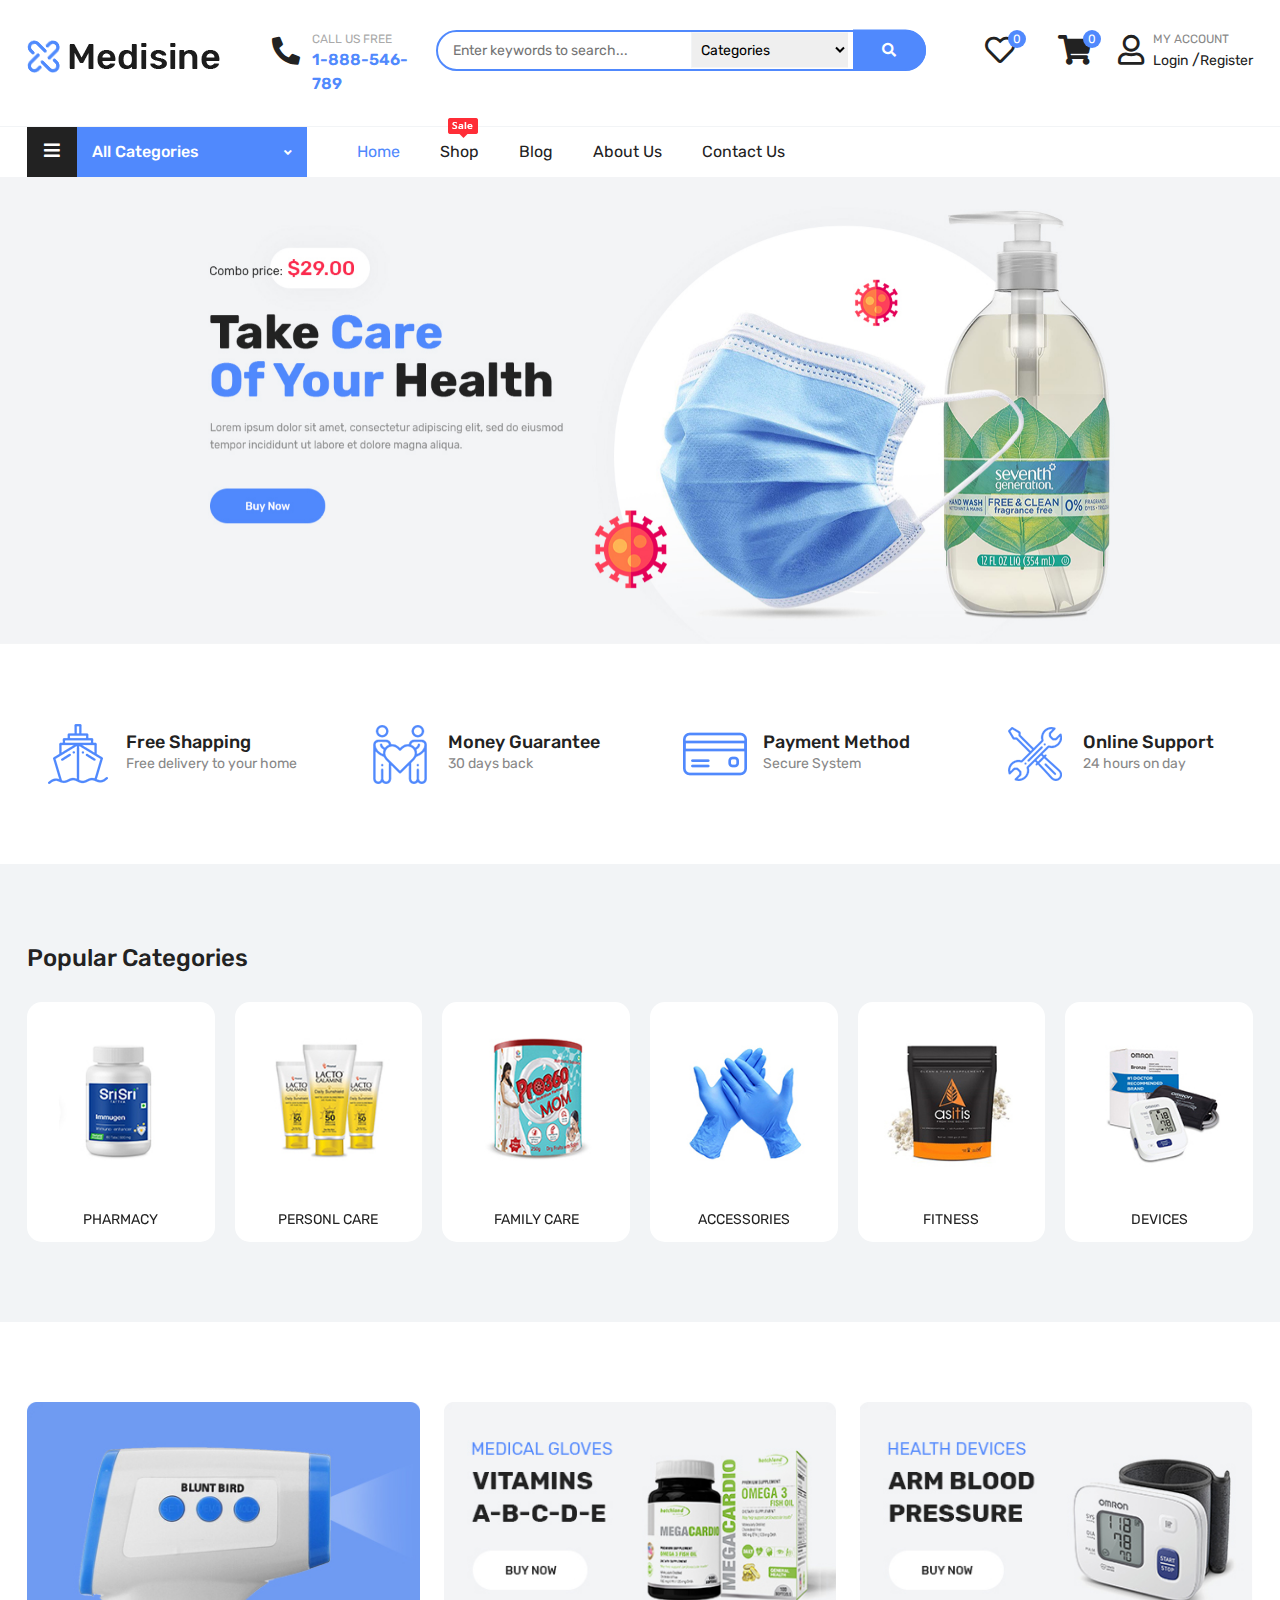
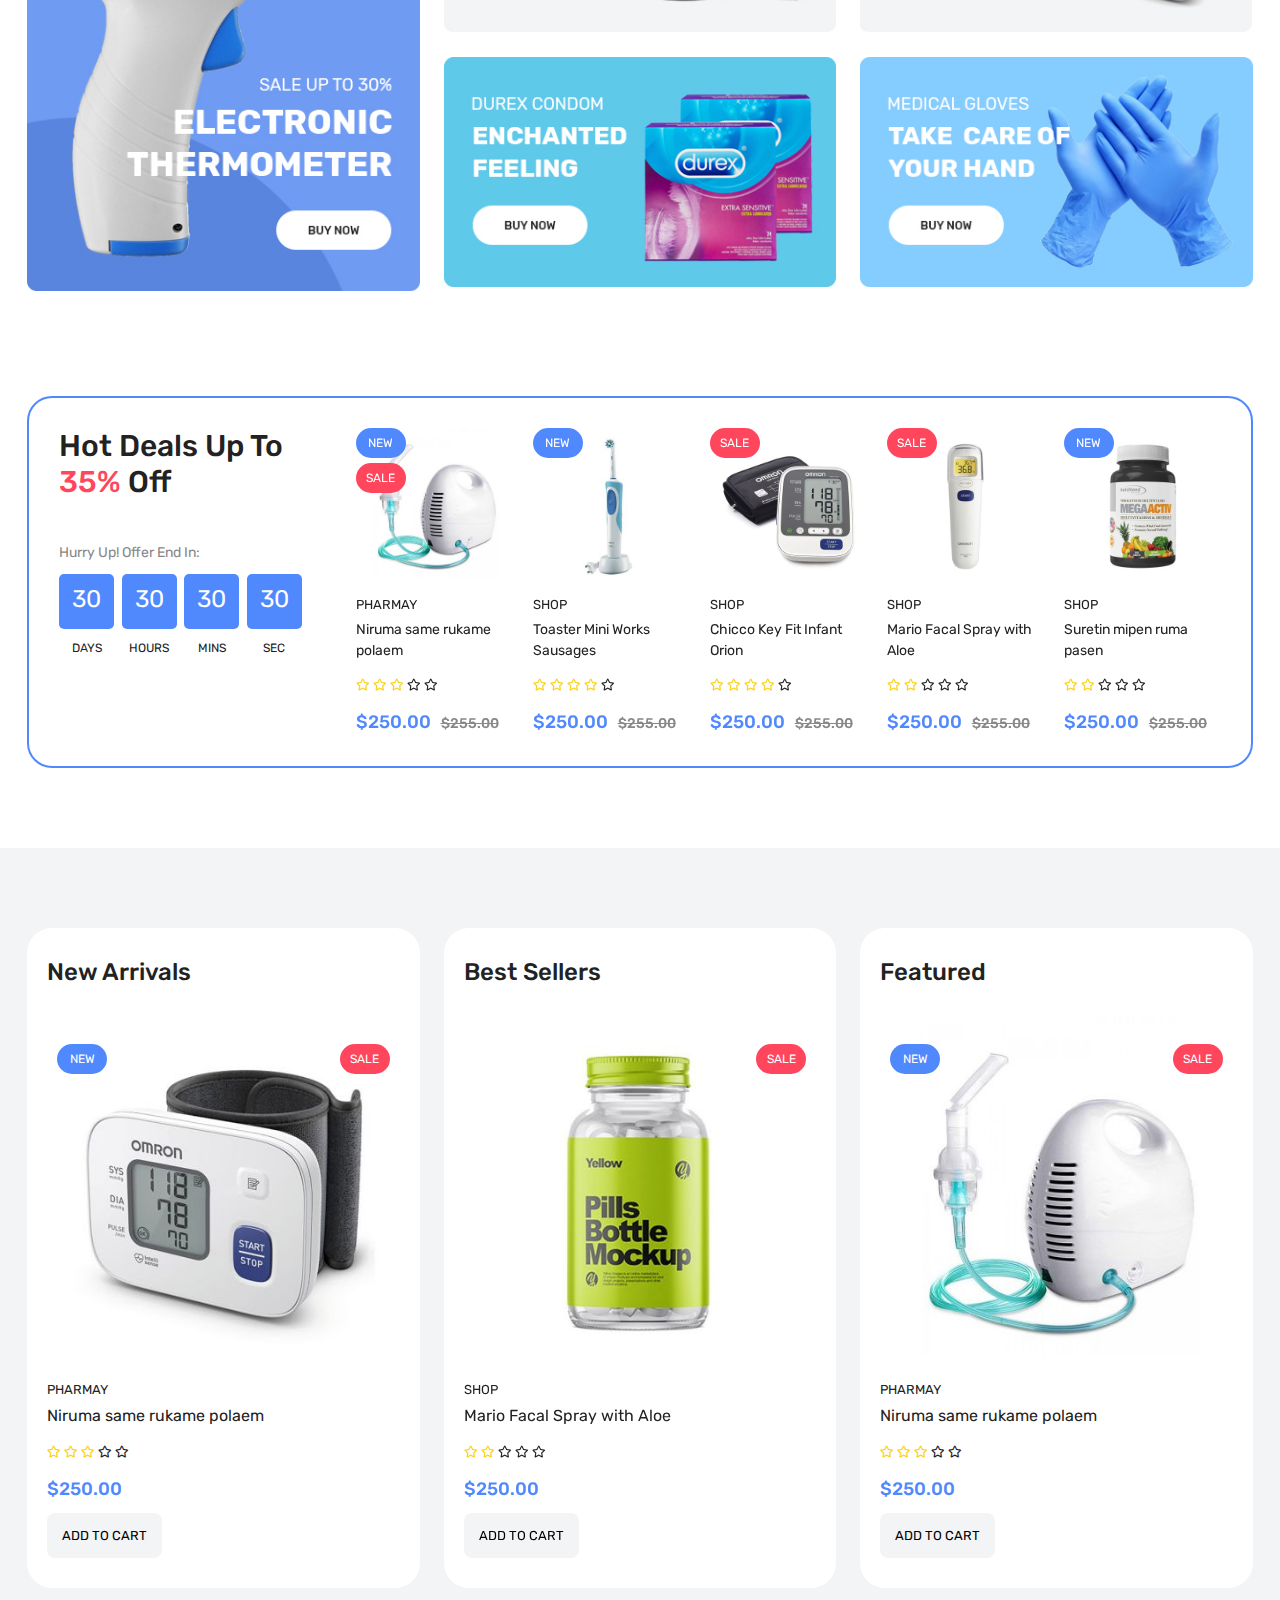
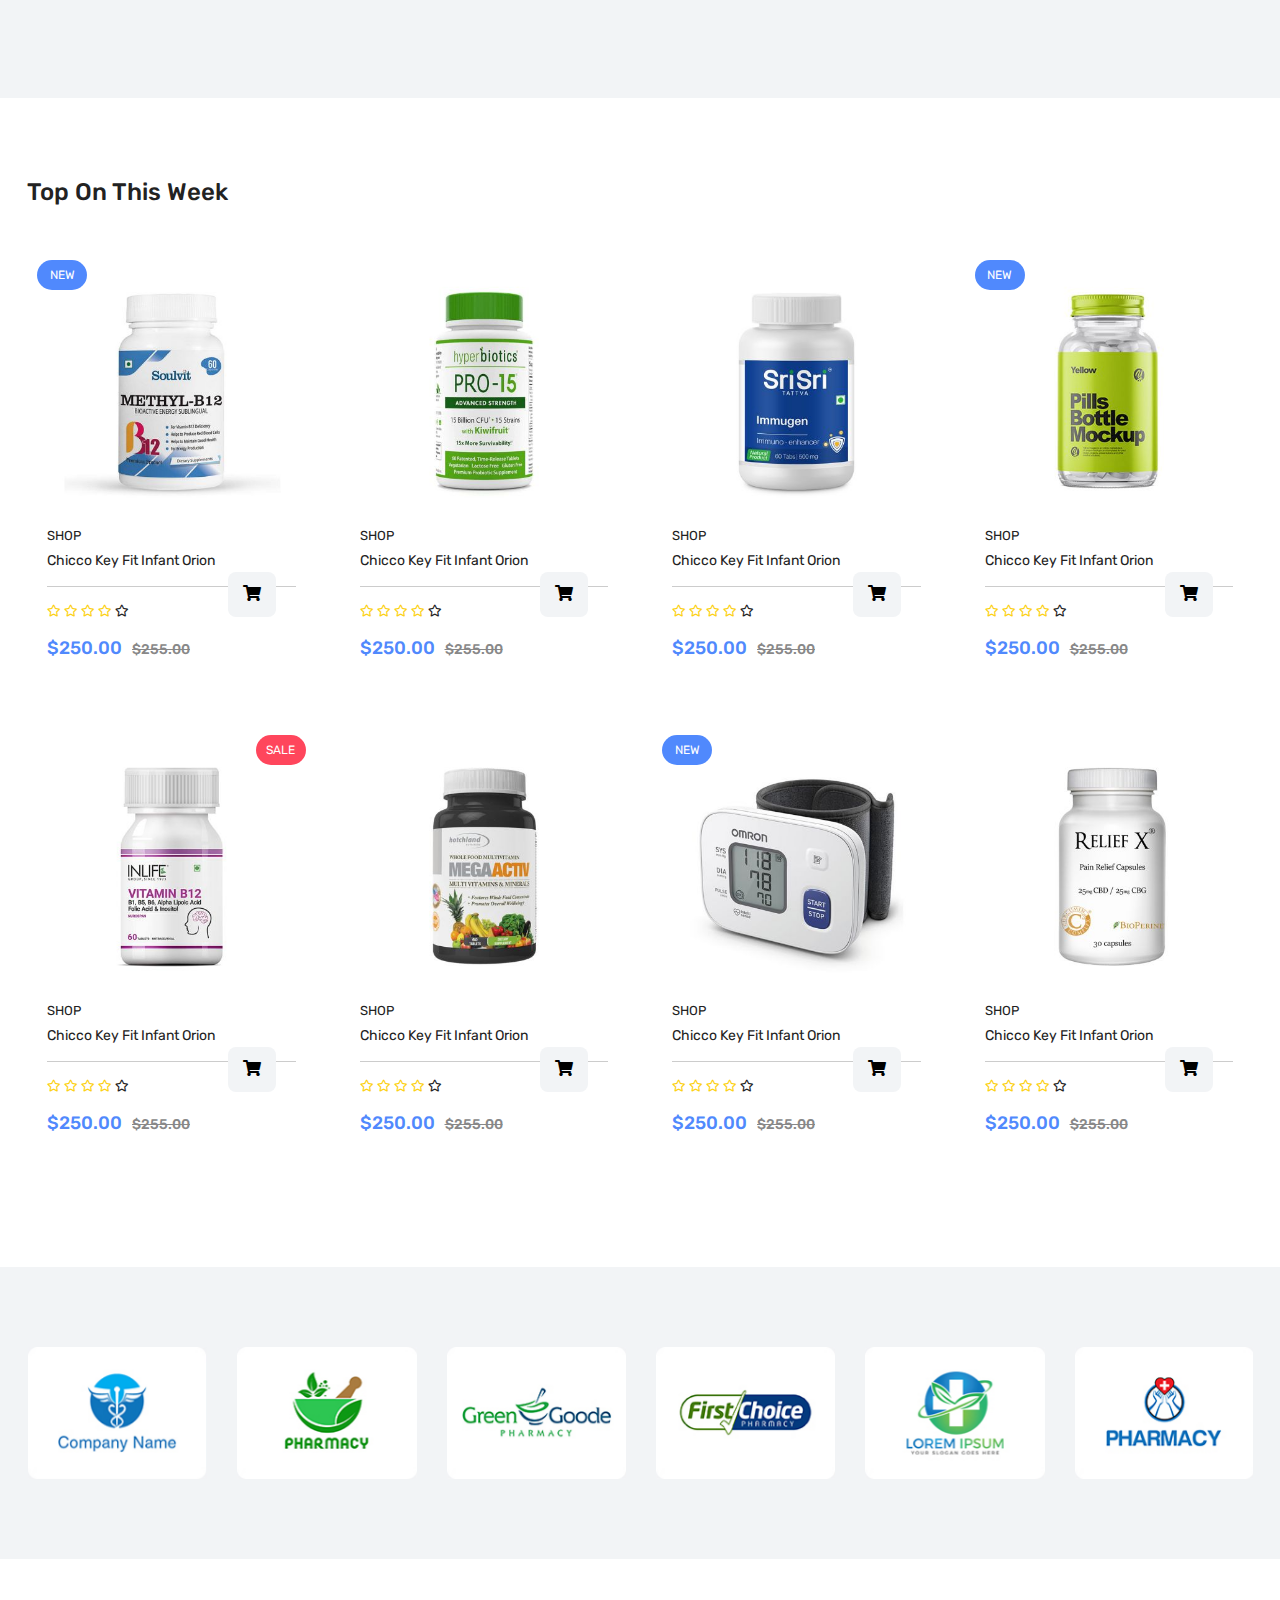
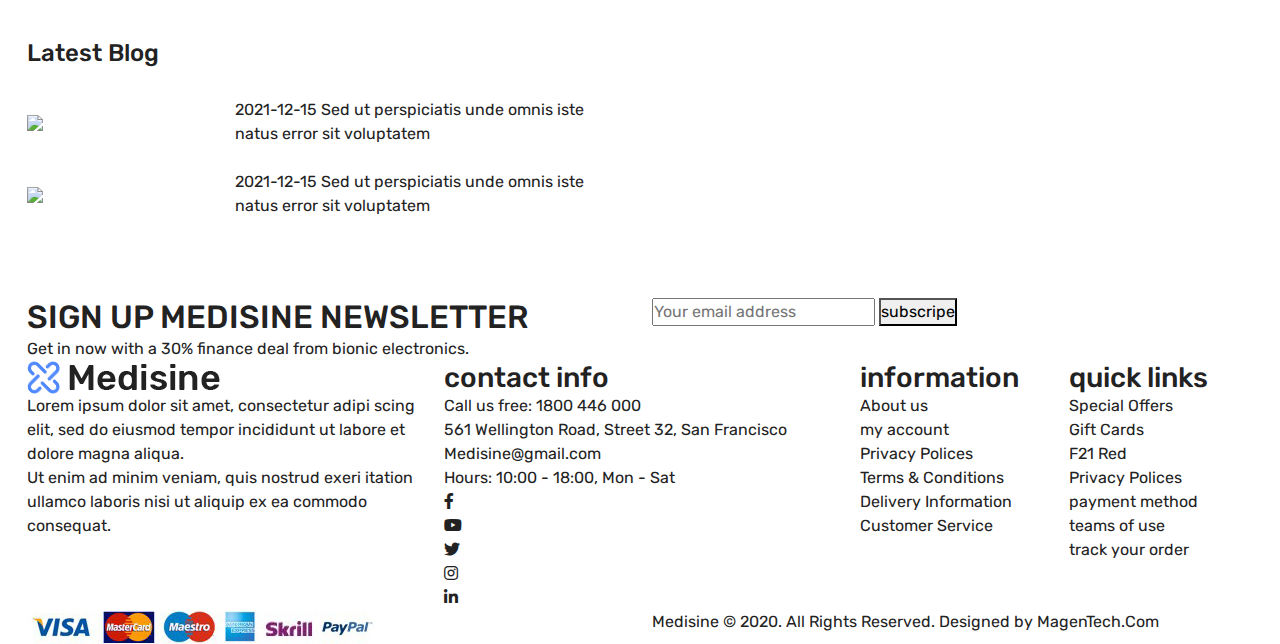
==== commit 09e41775: "update" ====
--- a/index.html
+++ b/index.html
@@ -2,15 +2,17 @@
 <html lang="en">
 
 <head>
-    <meta charset="UTF-8">
-    <meta http-equiv="X-UA-Compatible" content="IE=edge">
-    <meta name="viewport" content="width=device-width, initial-scale=1.0">
+    <meta charset="UTF-8" />
+    <meta http-equiv="X-UA-Compatible" content="IE=edge" />
+    <meta name="viewport" content="width=device-width, initial-scale=1.0" />
     <title>Medicine - Home</title>
-    <link rel="preconnect" href="https://fonts.googleapis.com">
-    <link rel="stylesheet" href="assets/css/bootstrap.min.css">
-    <link rel="preconnect" href="https://fonts.googleapis.com">
-    <link rel="preconnect" href="https://fonts.gstatic.com" crossorigin>
-    <link href="https://fonts.googleapis.com/css2?family=Rubik:wght@300;400;500;600;900&display=swap" rel="stylesheet">
+    <link rel="shortcut icon" href="assets/image/index/small_img/logoIcon.png" />
+    <link rel="preconnect" href="https://fonts.googleapis.com" />
+    <link rel="stylesheet" href="assets/css/bootstrap.min.css" />
+    <link rel="preconnect" href="https://fonts.googleapis.com" />
+    <link rel="preconnect" href="https://fonts.gstatic.com" crossorigin />
+    <link href="https://fonts.googleapis.com/css2?family=Rubik:wght@300;400;500;600;900&display=swap"
+        rel="stylesheet" />
     <link rel="stylesheet" href="assets/css/owl.carousel.min.css" />
     <link rel="stylesheet" href="assets/css/owl.theme.default.min.css" />
     <link rel="stylesheet" href="assets/css/all.min.css" />
@@ -18,12 +20,13 @@
 </head>
 
 <body>
-    <header class="lg_header">
+    <header class="lg_header boxshadow">
         <div class="top_header">
             <div class="container">
                 <div class="top_header_content">
                     <h1 class="logo">
-                        <a href="index.html" class="d-block"><img src="assets/image/index/small_img/logo.svg" alt=""></a>
+                        <a href="index.html" class="d-block"><img src="assets/image/index/small_img/logo.svg"
+                                alt=""></a>
                     </h1><!-- ./logo -->
                     <div class="phone">
                         <p class="phone_text">call us free</p>
@@ -84,23 +87,25 @@
                         </form>
                     </div><!-- ./search_form -->
                     <div class="user_options">
-                                <a href="#" class="like_icon user_options_item text_blue_hover m-0"><i class="far fa-heart"></i> <span class="liked_num">0</span></a>
-                                <div class="cart_icon user_options_item dropdown">
-                                    <a href="card.html"><i class="fas fa-shopping-cart"></i></a>
-                                    <span class="cart_num">0</span>
-                                    <div class="menu boxshadow">
-                                        <div class="cart_icon_content">
-                                            <p class="empty">No products at cart</p>
-                                        </div><!-- ./cart_icon_content -->
-                                    </div><!-- ./menu -->
-                                </div><!-- ./cart_icon -->
-                                <div class="user_icon user_options_item">
-                                    <i class="far fa-user"></i>
-                                    <div class="user_icon_text">
-                                        <p>my account</p>
-                                        <div class="user_icon_pages"><a href="login.html" class="text_blue_hover">login</a> /<a href="register.html" class="text_blue_hover">register</a></div>
-                                    </div><!-- ./user_icon_text -->
-                                </div><!-- ./user_icon -->
+                        <a href="#" class="like_icon user_options_item text_blue_hover m-0"><i class="far fa-heart"></i>
+                            <span class="liked_num">0</span></a>
+                        <div class="cart_icon user_options_item dropdown">
+                            <a href="shop.html"><i class="fas fa-shopping-cart"></i></a>
+                            <span class="cart_num">0</span>
+                            <div class="menu boxshadow">
+                                <div class="cart_icon_content">
+                                    <p class="empty">No products at cart</p>
+                                </div><!-- ./cart_icon_content -->
+                            </div><!-- ./menu -->
+                        </div><!-- ./cart_icon -->
+                        <div class="user_icon user_options_item">
+                            <i class="far fa-user"></i>
+                            <div class="user_icon_text">
+                                <p>my account</p>
+                                <div class="user_icon_pages"><a href="shop.html" class="text_blue_hover">login</a> /<a
+                                        href="shop.html" class="text_blue_hover">register</a></div>
+                            </div><!-- ./user_icon_text -->
+                        </div><!-- ./user_icon -->
                     </div><!-- ./user_options -->
                 </div><!-- ./top_header_content -->
             </div><!-- ./container -->
@@ -112,108 +117,161 @@
                     <div class="nav_cat dropdown">
                         <div class="nav_cat_header">
                             <div class="bars_icon"><i class="fas fa-bars"></i></div>
-                            <h3 class="nav_cat_title">All Categories <div><i class="fas fa-angle-down"></i></div></h3>
+                            <h3 class="nav_cat_title">All Categories <div><i class="fas fa-angle-down"></i></div>
+                            </h3>
                         </div><!-- ./nav_cat_header -->
                         <div class="menu boxshadow">
                             <ul class="nav_cat_filters">
-                                <li class="nav_cat_filters_item bg_blue_text_whi_hover "><a href="shop.html">All Medicines</a></li>
+                                <li class="nav_cat_filters_item bg_blue_text_whi_hover "><a href="shop.html">All
+                                        Medicines</a></li>
                                 <li class="nav_cat_filters_item bg_blue_text_whi_hover dropdown">
                                     <a href="shop.html">Coronavirus Prevention</a>
                                     <div class="menu boxshadow">
                                         <div class="left">
                                             <ul class="nav_cat_inner_menu">
-                                                <li class="nav_cat_inner_menu_item title"><a href="shop.html">oral care</a></li>
-                                                <li class="nav_cat_inner_menu_item"><a href="shop.html">mint tea</a></li>
-                                                <li class="nav_cat_inner_menu_item"><a href="shop.html">lemon tea</a></li>
-                                                <li class="nav_cat_inner_menu_item"><a href="shop.html">giner tea</a></li>
-                                                <li class="nav_cat_inner_menu_item"><a href="shop.html">herbal tea</a></li>
-                                                <li class="nav_cat_inner_menu_item"><a href="shop.html">accessories</a></li>
+                                                <li class="nav_cat_inner_menu_item title"><a href="shop.html">oral
+                                                        care</a></li>
+                                                <li class="nav_cat_inner_menu_item"><a href="shop.html">mint tea</a>
+                                                </li>
+                                                <li class="nav_cat_inner_menu_item"><a href="shop.html">lemon tea</a>
+                                                </li>
+                                                <li class="nav_cat_inner_menu_item"><a href="shop.html">giner tea</a>
+                                                </li>
+                                                <li class="nav_cat_inner_menu_item"><a href="shop.html">herbal tea</a>
+                                                </li>
+                                                <li class="nav_cat_inner_menu_item"><a href="shop.html">accessories</a>
+                                                </li>
                                                 <li class="nav_cat_inner_menu_item"><a href="shop.html">trusers</a></li>
                                             </ul><!-- ./nav_cat_inner_menu -->
                                             <ul class="nav_cat_inner_menu">
-                                                <li class="nav_cat_inner_menu_item title"><a href="shop.html">herbal care</a></li>
-                                                <li class="nav_cat_inner_menu_item"><a href="shop.html">personal care</a></li>
-                                                <li class="nav_cat_inner_menu_item"><a href="shop.html">baby care</a></li>
-                                                <li class="nav_cat_inner_menu_item"><a href="shop.html">hair care</a></li>
-                                                <li class="nav_cat_inner_menu_item"><a href="shop.html">accessories</a></li>
-                                                <li class="nav_cat_inner_menu_item"><a href="shop.html">giner tea</a></li>
+                                                <li class="nav_cat_inner_menu_item title"><a href="shop.html">herbal
+                                                        care</a></li>
+                                                <li class="nav_cat_inner_menu_item"><a href="shop.html">personal
+                                                        care</a></li>
+                                                <li class="nav_cat_inner_menu_item"><a href="shop.html">baby care</a>
+                                                </li>
+                                                <li class="nav_cat_inner_menu_item"><a href="shop.html">hair care</a>
+                                                </li>
+                                                <li class="nav_cat_inner_menu_item"><a href="shop.html">accessories</a>
+                                                </li>
+                                                <li class="nav_cat_inner_menu_item"><a href="shop.html">giner tea</a>
+                                                </li>
                                             </ul><!-- ./nav_cat_inner_menu -->
                                         </div><!-- ./left -->
                                         <div class="right">
                                             <ul class="nav_cat_inner_menu">
-                                                <li class="nav_cat_inner_menu_item title"><a href="shop.html">sports nutrition</a></li>
-                                                <li class="nav_cat_inner_menu_item"><a href="shop.html">baby care</a></li>
-                                                <li class="nav_cat_inner_menu_item"><a href="shop.html">lemon tea</a></li>
-                                                <li class="nav_cat_inner_menu_item"><a href="shop.html">giner tea</a></li>
-                                                <li class="nav_cat_inner_menu_item"><a href="shop.html">hair care</a></li>
+                                                <li class="nav_cat_inner_menu_item title"><a href="shop.html">sports
+                                                        nutrition</a></li>
+                                                <li class="nav_cat_inner_menu_item"><a href="shop.html">baby care</a>
+                                                </li>
+                                                <li class="nav_cat_inner_menu_item"><a href="shop.html">lemon tea</a>
+                                                </li>
+                                                <li class="nav_cat_inner_menu_item"><a href="shop.html">giner tea</a>
+                                                </li>
+                                                <li class="nav_cat_inner_menu_item"><a href="shop.html">hair care</a>
+                                                </li>
                                                 <li class="nav_cat_inner_menu_item"><a href="shop.html">balls</a></li>
                                             </ul><!-- ./nav_cat_inner_menu -->
                                             <ul class="nav_cat_inner_menu">
-                                                <li class="nav_cat_inner_menu_item title"><a href="shop.html">iron porteins</a></li>
-                                                <li class="nav_cat_inner_menu_item"><a href="shop.html">personal care</a></li>
-                                                <li class="nav_cat_inner_menu_item"><a href="shop.html">skin care</a></li>
-                                                <li class="nav_cat_inner_menu_item"><a href="shop.html">health food</a></li>
-                                                <li class="nav_cat_inner_menu_item"><a href="shop.html">iron porteins</a></li>
-                                                <li class="nav_cat_inner_menu_item"><a href="shop.html">herbal tea</a></li>
+                                                <li class="nav_cat_inner_menu_item title"><a href="shop.html">iron
+                                                        porteins</a></li>
+                                                <li class="nav_cat_inner_menu_item"><a href="shop.html">personal
+                                                        care</a></li>
+                                                <li class="nav_cat_inner_menu_item"><a href="shop.html">skin care</a>
+                                                </li>
+                                                <li class="nav_cat_inner_menu_item"><a href="shop.html">health food</a>
+                                                </li>
+                                                <li class="nav_cat_inner_menu_item"><a href="shop.html">iron
+                                                        porteins</a></li>
+                                                <li class="nav_cat_inner_menu_item"><a href="shop.html">herbal tea</a>
+                                                </li>
                                                 <li class="nav_cat_inner_menu_item"><a href="shop.html">trusers</a></li>
                                             </ul><!-- ./nav_cat_inner_menu -->
                                         </div><!-- ./right -->
                                     </div><!-- ./menu -->
                                 </li><!-- ./nav_cat_filters_item  ./dropdown -->
-                                <li class="nav_cat_filters_item bg_blue_text_whi_hover"><a href="shop.html">fitness</a></li>
+                                <li class="nav_cat_filters_item bg_blue_text_whi_hover"><a href="shop.html">fitness</a>
+                                </li>
                                 <li class="nav_cat_filters_item bg_blue_text_whi_hover dropdown">
                                     <a href="shop.html">personal care</a>
                                     <div class="menu boxshadow">
                                         <div class="left">
                                             <ul class="nav_cat_inner_menu">
-                                                <li class="nav_cat_inner_menu_item title"><a href="shop.html">oral care</a></li>
-                                                <li class="nav_cat_inner_menu_item"><a href="shop.html">mint tea</a></li>
-                                                <li class="nav_cat_inner_menu_item"><a href="shop.html">lemon tea</a></li>
-                                                <li class="nav_cat_inner_menu_item"><a href="shop.html">giner tea</a></li>
-                                                <li class="nav_cat_inner_menu_item"><a href="shop.html">herbal tea</a></li>
-                                                <li class="nav_cat_inner_menu_item"><a href="shop.html">accessories</a></li>
+                                                <li class="nav_cat_inner_menu_item title"><a href="shop.html">oral
+                                                        care</a></li>
+                                                <li class="nav_cat_inner_menu_item"><a href="shop.html">mint tea</a>
+                                                </li>
+                                                <li class="nav_cat_inner_menu_item"><a href="shop.html">lemon tea</a>
+                                                </li>
+                                                <li class="nav_cat_inner_menu_item"><a href="shop.html">giner tea</a>
+                                                </li>
+                                                <li class="nav_cat_inner_menu_item"><a href="shop.html">herbal tea</a>
+                                                </li>
+                                                <li class="nav_cat_inner_menu_item"><a href="shop.html">accessories</a>
+                                                </li>
                                                 <li class="nav_cat_inner_menu_item"><a href="shop.html">trusers</a></li>
                                             </ul><!-- ./nav_cat_inner_menu -->
                                             <ul class="nav_cat_inner_menu">
-                                                <li class="nav_cat_inner_menu_item title"><a href="shop.html">herbal care</a></li>
-                                                <li class="nav_cat_inner_menu_item"><a href="shop.html">personal care</a></li>
-                                                <li class="nav_cat_inner_menu_item"><a href="shop.html">baby care</a></li>
-                                                <li class="nav_cat_inner_menu_item"><a href="shop.html">hair care</a></li>
-                                                <li class="nav_cat_inner_menu_item"><a href="shop.html">accessories</a></li>
-                                                <li class="nav_cat_inner_menu_item"><a href="shop.html">giner tea</a></li>
+                                                <li class="nav_cat_inner_menu_item title"><a href="shop.html">herbal
+                                                        care</a></li>
+                                                <li class="nav_cat_inner_menu_item"><a href="shop.html">personal
+                                                        care</a></li>
+                                                <li class="nav_cat_inner_menu_item"><a href="shop.html">baby care</a>
+                                                </li>
+                                                <li class="nav_cat_inner_menu_item"><a href="shop.html">hair care</a>
+                                                </li>
+                                                <li class="nav_cat_inner_menu_item"><a href="shop.html">accessories</a>
+                                                </li>
+                                                <li class="nav_cat_inner_menu_item"><a href="shop.html">giner tea</a>
+                                                </li>
                                             </ul><!-- ./nav_cat_inner_menu -->
                                         </div><!-- ./left -->
                                         <div class="right">
                                             <ul class="nav_cat_inner_menu">
-                                                <li class="nav_cat_inner_menu_item title"><a href="shop.html">sports nutrition</a></li>
-                                                <li class="nav_cat_inner_menu_item"><a href="shop.html">baby care</a></li>
-                                                <li class="nav_cat_inner_menu_item"><a href="shop.html">lemon tea</a></li>
-                                                <li class="nav_cat_inner_menu_item"><a href="shop.html">giner tea</a></li>
-                                                <li class="nav_cat_inner_menu_item"><a href="shop.html">hair care</a></li>
-                                                <li class="nav_cat_inner_menu_item"><a href="shop.html">accessories</a></li>
-                                                <li class="nav_cat_inner_menu_item"><a href="shop.html">herbal tea</a></li>
+                                                <li class="nav_cat_inner_menu_item title"><a href="shop.html">sports
+                                                        nutrition</a></li>
+                                                <li class="nav_cat_inner_menu_item"><a href="shop.html">baby care</a>
+                                                </li>
+                                                <li class="nav_cat_inner_menu_item"><a href="shop.html">lemon tea</a>
+                                                </li>
+                                                <li class="nav_cat_inner_menu_item"><a href="shop.html">giner tea</a>
+                                                </li>
+                                                <li class="nav_cat_inner_menu_item"><a href="shop.html">hair care</a>
+                                                </li>
+                                                <li class="nav_cat_inner_menu_item"><a href="shop.html">accessories</a>
+                                                </li>
+                                                <li class="nav_cat_inner_menu_item"><a href="shop.html">herbal tea</a>
+                                                </li>
                                                 <li class="nav_cat_inner_menu_item"><a href="shop.html">balls</a></li>
                                             </ul><!-- ./nav_cat_inner_menu -->
-                                            <a href="shop.html"><img src="assets/image/index/nav/item-1 (1).jpg" class="opacity_hover" alt=""></a>
+                                            <a href="shop.html"><img src="assets/image/index/nav/item-1 (1).jpg"
+                                                    class="opacity_hover" alt=""></a>
                                         </div><!-- ./right -->
                                     </div><!-- ./menu -->
                                 </li><!-- ./nav_cat_filters_item ./dropdown -->
-                                <li class="nav_cat_filters_item bg_blue_text_whi_hover"><a href="shop.html">family care</a></li>
-                                <li class="nav_cat_filters_item bg_blue_text_whi_hover"><a href="shop.html">lifestyle</a></li>
-                                <li class="nav_cat_filters_item bg_blue_text_whi_hover"><a href="shop.html">devices</a></li>
-                                <li class="nav_cat_filters_item bg_blue_text_whi_hover"><a href="shop.html">treatments</a></li>
-                                <li class="nav_cat_filters_item bg_blue_text_whi_hover"><a href="shop.html">health conditions</a></li>
-                                <li class="nav_cat_filters_item bg_blue_text_whi_hover"><a href="shop.html">accessories & supplies</a></li>
+                                <li class="nav_cat_filters_item bg_blue_text_whi_hover"><a href="shop.html">family
+                                        care</a></li>
+                                <li class="nav_cat_filters_item bg_blue_text_whi_hover"><a
+                                        href="shop.html">lifestyle</a></li>
+                                <li class="nav_cat_filters_item bg_blue_text_whi_hover"><a href="shop.html">devices</a>
+                                </li>
+                                <li class="nav_cat_filters_item bg_blue_text_whi_hover"><a
+                                        href="shop.html">treatments</a></li>
+                                <li class="nav_cat_filters_item bg_blue_text_whi_hover"><a href="shop.html">health
+                                        conditions</a></li>
+                                <li class="nav_cat_filters_item bg_blue_text_whi_hover"><a href="shop.html">accessories
+                                        & supplies</a></li>
                             </ul><!-- ./nav_cat_filters -->
                         </div><!-- ./menu -->
                     </div><!-- ./nav_cat -->
                     <nav>
                         <ul class="nav_items">
                             <li><a href="index.html" class="text_blue_hover active">Home</a></li>
-                            <li><a href="shop.html" class="text_blue_hover position-relative">shop <img src="assets/image/index/nav/sale.png" alt=""></a></li>
-                            <li><a href="blog.html" class="text_blue_hover">blog</a></li>
-                            <li><a href="about.html" class="text_blue_hover">about us</a></li>
-                            <li><a href="contact.html" class="text_blue_hover">contact us</a></li>
+                            <li><a href="shop.html" class="text_blue_hover position-relative">shop <img
+                                        src="assets/image/index/nav/sale.png" alt=""></a></li>
+                            <li><a href="shop.html" class="text_blue_hover">blog</a></li>
+                            <li><a href="shop.html" class="text_blue_hover">about us</a></li>
+                            <li><a href="shop.html" class="text_blue_hover">contact us</a></li>
                         </ul><!-- ./nav_items -->
                     </nav>
                 </div><!-- ./bottom_header_content -->
@@ -226,7 +284,8 @@
             <div class="container">
                 <div class="top_header_content">
                     <div class="nav_bars"><i class="fas fa-bars"></i></div>
-                    <div class="logo"><a href="index.html"><img src="assets/image/index/small_img/logo-mobile_1.png" alt=""></a></div>
+                    <div class="logo"><a href="shop.html"><img src="assets/image/index/small_img/logo-mobile_1.png"
+                                alt=""></a></div>
                     <div class="cart_icon">
                         <i class="fas fa-shopping-cart"></i>
                         <div class="menu boxshadow">
@@ -255,9 +314,9 @@
                         <ul class="side_nav_item_list">
                             <li><a href="index.html">Home</a></li>
                             <li><a href="shop.html">Shop</a></li>
-                            <li><a href="blog.html">blog</a></li>
-                            <li><a href="about.html">about us</a></li>
-                            <li><a href="contact.html">contact us</a></li>
+                            <li><a href="shop.html">blog</a></li>
+                            <li><a href="shop.html">about us</a></li>
+                            <li><a href="shop.html">contact us</a></li>
                             <li><a href="shop.html">All medicines</a></li>
                             <li class="accordion-content">
                                 <div class="accordion-content-title">
@@ -275,7 +334,8 @@
                                         <li class="nav_cat_inner_menu_item"><a href="shop.html">trusers</a></li>
                                     </ul><!-- ./nav_cat_inner_menu -->
                                     <ul class="nav_cat_inner_menu">
-                                        <li class="nav_cat_inner_menu_item title"><a href="shop.html">herbal care</a></li>
+                                        <li class="nav_cat_inner_menu_item title"><a href="shop.html">herbal care</a>
+                                        </li>
                                         <li class="nav_cat_inner_menu_item"><a href="shop.html">personal care</a></li>
                                         <li class="nav_cat_inner_menu_item"><a href="shop.html">baby care</a></li>
                                         <li class="nav_cat_inner_menu_item"><a href="shop.html">hair care</a></li>
@@ -301,7 +361,8 @@
                                         <li class="nav_cat_inner_menu_item"><a href="shop.html">trusers</a></li>
                                     </ul><!-- ./nav_cat_inner_menu -->
                                     <ul class="nav_cat_inner_menu">
-                                        <li class="nav_cat_inner_menu_item title"><a href="shop.html">herbal care</a></li>
+                                        <li class="nav_cat_inner_menu_item title"><a href="shop.html">herbal care</a>
+                                        </li>
                                         <li class="nav_cat_inner_menu_item"><a href="shop.html">personal care</a></li>
                                         <li class="nav_cat_inner_menu_item"><a href="shop.html">baby care</a></li>
                                         <li class="nav_cat_inner_menu_item"><a href="shop.html">hair care</a></li>
@@ -320,11 +381,12 @@
                     </div><!-- ./side_nav_item -->
                     <div class="side_nav_item tab-content" data-tab-num="2">
                         <ul class="side_nav_item_list">
-                            <li><a href="login.html">login</a></li>
-                            <li><a href="register.html">register</a></li>
+                            <li><a href="shop.html">login</a></li>
+                            <li><a href="shop.html">register</a></li>
                         </ul><!-- ./side_nav_item_list -->
                     </div><!-- ./side_nav_item -->
-                </div><!--./tabs-content -->
+                </div>
+                <!--./tabs-content -->
             </div><!-- ./side_nav_content -->
         </div><!-- ./side_nav -->
         <div class="overlay"></div>
@@ -334,49 +396,56 @@
         <section class="home_slider">
             <div class="owl-carousel owl-theme">
                 <div class="item">
-                    <a href="shop.html" class="home_slider_img"><img src="assets/image/index/home_slider/item-1.jpg" alt=""></a>
+                    <a href="shop.html" class="home_slider_img"><img src="assets/image/index/home_slider/item-1.jpg"
+                            alt=""></a>
                 </div><!-- ./item -->
                 <div class="item">
-                    <a href="shop.html" class="home_slider_img"><img src="assets/image/index/home_slider/item-2.jpg" alt=""></a>
+                    <a href="shop.html" class="home_slider_img"><img src="assets/image/index/home_slider/item-2.jpg"
+                            alt=""></a>
                 </div><!-- ./item -->
                 <div class="item">
-                    <a href="shop.html" class="home_slider_img"><img src="assets/image/index/home_slider/item-3.jpg" alt=""></a>
+                    <a href="shop.html" class="home_slider_img"><img src="assets/image/index/home_slider/item-3.jpg"
+                            alt=""></a>
                 </div><!-- ./item -->
             </div><!-- ./owl-carousel -->
         </section><!-- ./home_slider -->
         <section class="features padd">
             <div class="container">
                 <div class="row">
-                    <div class="features_item col-lg-3 col-md-6 col-12">
+                    <div class="features_item col-lg-3 col-sm-6 col-12">
                         <div class="features_item_content">
-                            <div><img src="assets/image/index/features_icons/icon-1.png" class="features_item_content_img" alt=""></div>
+                            <div><img src="assets/image/index/features_icons/icon-1.png"
+                                    class="features_item_content_img" alt=""></div>
                             <div class="features_item_content_text">
                                 <h4 class="features_item_content_title">free shapping</h4>
                                 <p class="features_item_content_desc">Free delivery to your home</p>
                             </div><!-- ./features_item_content_text -->
                         </div><!-- ./features_item_content -->
                     </div><!-- ./features_item -->
-                    <div class="features_item col-lg-3 col-md-6 col-12">
+                    <div class="features_item col-lg-3 col-sm-6 col-12">
                         <div class="features_item_content">
-                            <div><img src="assets/image/index/features_icons/icon-2.png" class="features_item_content_img" alt=""></div>
+                            <div><img src="assets/image/index/features_icons/icon-2.png"
+                                    class="features_item_content_img" alt=""></div>
                             <div class="features_item_content_text">
                                 <h4 class="features_item_content_title">Money Guarantee</h4>
                                 <p class="features_item_content_desc">30 days back</p>
                             </div><!-- ./features_item_content_text -->
                         </div><!-- ./features_item_content -->
                     </div><!-- ./features_item -->
-                    <div class="features_item col-lg-3 col-md-6 col-12">
+                    <div class="features_item col-lg-3 col-sm-6 col-12">
                         <div class="features_item_content">
-                            <div><img src="assets/image/index/features_icons/icon-3.png" class="features_item_content_img" alt=""></div>
+                            <div><img src="assets/image/index/features_icons/icon-3.png"
+                                    class="features_item_content_img" alt=""></div>
                             <div class="features_item_content_text">
                                 <h4 class="features_item_content_title">Payment Method</h4>
                                 <p class="features_item_content_desc">Secure System</p>
                             </div><!-- ./features_item_content_text -->
                         </div><!-- ./features_item_content -->
                     </div><!-- ./features_item -->
-                    <div class="features_item col-lg-3 col-md-6 col-12">
+                    <div class="features_item col-lg-3 col-sm-6 col-12">
                         <div class="features_item_content">
-                            <div><img src="assets/image/index/features_icons/icon-4.png" class="features_item_content_img" alt=""></div>
+                            <div><img src="assets/image/index/features_icons/icon-4.png"
+                                    class="features_item_content_img" alt=""></div>
                             <div class="features_item_content_text">
                                 <h4 class="features_item_content_title">online support</h4>
                                 <p class="features_item_content_desc">24 hours on day</p>
@@ -392,7 +461,8 @@
                 <div class="owl-carousel owl-theme">
                     <div class="item">
                         <a href="shop.html" class="categories_item">
-                            <div class="categories_item_img"><img src="assets/image/index/categories/cat-1_4.jpg" alt=""></div>
+                            <div class="categories_item_img"><img src="assets/image/index/categories/cat-1_4.jpg"
+                                    alt=""></div>
                             <div class="categories_item_text">
                                 <h3 class="categories_item_title">pharmacy</h3>
                             </div><!-- ./categories_item_text -->
@@ -400,7 +470,8 @@
                     </div><!-- ./item -->
                     <div class="item">
                         <a href="shop.html" class="categories_item">
-                            <div class="categories_item_img"><img src="assets/image/index/categories/cat-2.jpg" alt=""></div>
+                            <div class="categories_item_img"><img src="assets/image/index/categories/cat-2.jpg" alt="">
+                            </div>
                             <div class="categories_item_text">
                                 <h3 class="categories_item_title">personl care</h3>
                             </div><!-- ./categories_item_text -->
@@ -408,7 +479,8 @@
                     </div><!-- ./item -->
                     <div class="item">
                         <a href="shop.html" class="categories_item">
-                            <div class="categories_item_img"><img src="assets/image/index/categories/cat-3.jpg" alt=""></div>
+                            <div class="categories_item_img"><img src="assets/image/index/categories/cat-3.jpg" alt="">
+                            </div>
                             <div class="categories_item_text">
                                 <h3 class="categories_item_title">family care</h3>
                             </div><!-- ./categories_item_text -->
@@ -416,7 +488,8 @@
                     </div><!-- ./item -->
                     <div class="item">
                         <a href="shop.html" class="categories_item">
-                            <div class="categories_item_img"><img src="assets/image/index/categories/cat-4.jpg" alt=""></div>
+                            <div class="categories_item_img"><img src="assets/image/index/categories/cat-4.jpg" alt="">
+                            </div>
                             <div class="categories_item_text">
                                 <h3 class="categories_item_title">accessories</h3>
                             </div><!-- ./categories_item_text -->
@@ -424,7 +497,8 @@
                     </div><!-- ./item -->
                     <div class="item">
                         <a href="shop.html" class="categories_item">
-                            <div class="categories_item_img"><img src="assets/image/index/categories/cat-5.jpg" alt=""></div>
+                            <div class="categories_item_img"><img src="assets/image/index/categories/cat-5.jpg" alt="">
+                            </div>
                             <div class="categories_item_text">
                                 <h3 class="categories_item_title">fitness</h3>
                             </div><!-- ./categories_item_text -->
@@ -432,7 +506,8 @@
                     </div><!-- ./item -->
                     <div class="item">
                         <a href="shop.html" class="categories_item">
-                            <div class="categories_item_img"><img src="assets/image/index/categories/cat-6.jpg" alt=""></div>
+                            <div class="categories_item_img"><img src="assets/image/index/categories/cat-6.jpg" alt="">
+                            </div>
                             <div class="categories_item_text">
                                 <h3 class="categories_item_title">devices</h3>
                             </div><!-- ./categories_item_text -->
@@ -440,7 +515,8 @@
                     </div><!-- ./item -->
                     <div class="item">
                         <a href="shop.html" class="categories_item">
-                            <div class="categories_item_img"><img src="assets/image/index/categories/cat-1_4.jpg" alt=""></div>
+                            <div class="categories_item_img"><img src="assets/image/index/categories/cat-1_4.jpg"
+                                    alt=""></div>
                             <div class="categories_item_text">
                                 <h3 class="categories_item_title">accessories</h3>
                             </div><!-- ./categories_item_text -->
@@ -454,7 +530,7 @@
                 <div class="row">
                     <div class="col-md-4 left banners_item opacity_hover">
                         <div class="banners_item_content">
-                            <a href="shop.html" ><img src="assets/image/index/banners/item-1.jpg" alt=""></a>
+                            <a href="shop.html"><img src="assets/image/index/banners/item-1.jpg" alt=""></a>
                         </div><!-- ./banner_item_content -->
                     </div><!-- ./banners_item -->
                     <div class="right col-md-8">
@@ -524,9 +600,11 @@
                                             <span class="new">new</span>
                                             <span class="sale">sale</span>
                                         </div><!-- ./deals_offers -->
-                                        <a href="product.html" class="item_img"><img src="assets/image/index/products/product_1.jpg" alt=""></a>
-                                        <a href="shop.html" class="item_cat text_blue_hover">pharmay</a>
-                                        <a href="product.html" class="item_name text_blue_hover"> Niruma same rukame polaem</a>
+                                        <a href="shop.html" class="item_img"><img
+                                                src="assets/image/index/products/product_1.jpg" alt=""></a>
+                                        <p><a href="shop.html" class="item_cat">pharmay</a></p>
+                                        <a href="shop.html" class="item_name text_blue_hover"> Niruma same rukame
+                                            polaem</a>
                                         <div class="item_rate">
                                             <i class="far fa-star active"></i>
                                             <i class="far fa-star active"></i>
@@ -534,7 +612,8 @@
                                             <i class="far fa-star"></i>
                                             <i class="far fa-star"></i>
                                         </div><!-- ./item_rate -->
-                                        <div class="item_price"><span class="new_price">$250.00</span><span class="old_price">$255.00</span></div>
+                                        <div class="item_price"><span class="new_price">$250.00</span><span
+                                                class="old_price">$255.00</span></div>
                                     </div><!-- ./item_content -->
                                 </div><!-- ./item -->
                                 <div class="item">
@@ -542,9 +621,11 @@
                                         <div class="deals_offers">
                                             <span class="new">new</span>
                                         </div><!-- ./deals_offers -->
-                                        <a href="product.html" class="item_img"><img src="assets/image/index/products/product_17_1_1.jpg" alt=""></a>
-                                        <a href="shop.html" class="item_cat text_blue_hover">shop</a>
-                                        <a href="product.html" class="item_name text_blue_hover">Toaster Mini Works Sausages </a>
+                                        <a href="shop.html" class="item_img"><img
+                                                src="assets/image/index/products/product_17_1_1.jpg" alt=""></a>
+                                        <p><a href="shop.html" class="item_cat">shop</a></p>
+                                        <a href="shop.html" class="item_name text_blue_hover">Toaster Mini Works
+                                            Sausages </a>
                                         <div class="item_rate">
                                             <i class="far fa-star active"></i>
                                             <i class="far fa-star active"></i>
@@ -552,7 +633,8 @@
                                             <i class="far fa-star active"></i>
                                             <i class="far fa-star"></i>
                                         </div><!-- ./item_rate -->
-                                        <div class="item_price"><span class="new_price">$250.00</span><span class="old_price">$255.00</span></div>
+                                        <div class="item_price"><span class="new_price">$250.00</span><span
+                                                class="old_price">$255.00</span></div>
                                     </div><!-- ./item_content -->
                                 </div><!-- ./item -->
                                 <div class="item">
@@ -560,9 +642,11 @@
                                         <div class="deals_offers">
                                             <span class="sale">sale</span>
                                         </div><!-- ./deals_offers -->
-                                        <a href="product.html" class="item_img"><img src="assets/image/index/products/product_11_2.jpg" alt=""></a>
-                                        <a href="shop.html" class="item_cat text_blue_hover">shop</a>
-                                        <a href="product.html" class="item_name text_blue_hover">Chicco Key Fit Infant Orion</a>
+                                        <a href="shop.html" class="item_img"><img
+                                                src="assets/image/index/products/product_11_2.jpg" alt=""></a>
+                                        <p><a href="shop.html" class="item_cat">shop</a></p>
+                                        <a href="shop.html" class="item_name text_blue_hover">Chicco Key Fit Infant
+                                            Orion</a>
                                         <div class="item_rate">
                                             <i class="far fa-star active"></i>
                                             <i class="far fa-star active"></i>
@@ -570,7 +654,8 @@
                                             <i class="far fa-star active"></i>
                                             <i class="far fa-star"></i>
                                         </div><!-- ./item_rate -->
-                                        <div class="item_price"><span class="new_price">$250.00</span><span class="old_price">$255.00</span></div>
+                                        <div class="item_price"><span class="new_price">$250.00</span><span
+                                                class="old_price">$255.00</span></div>
                                     </div><!-- ./item_content -->
                                 </div><!-- ./item -->
                                 <div class="item">
@@ -578,9 +663,11 @@
                                         <div class="deals_offers">
                                             <span class="sale">sale</span>
                                         </div><!-- ./deals_offers -->
-                                        <a href="product.html" class="item_img"><img src="assets/image/index/products/product_4_3.jpg" alt=""></a>
-                                        <a href="shop.html" class="item_cat text_blue_hover">shop</a>
-                                        <a href="product.html" class="item_name text_blue_hover">Mario Facal Spray with Aloe</a>
+                                        <a href="shop.html" class="item_img"><img
+                                                src="assets/image/index/products/product_4_3.jpg" alt=""></a>
+                                        <p><a href="shop.html" class="item_cat">shop</a></p>
+                                        <a href="shop.html" class="item_name text_blue_hover">Mario Facal Spray with
+                                            Aloe</a>
                                         <div class="item_rate">
                                             <i class="far fa-star active"></i>
                                             <i class="far fa-star active"></i>
@@ -588,7 +675,8 @@
                                             <i class="far fa-star"></i>
                                             <i class="far fa-star"></i>
                                         </div><!-- ./item_rate -->
-                                        <div class="item_price"><span class="new_price">$250.00</span><span class="old_price">$255.00</span></div>
+                                        <div class="item_price"><span class="new_price">$250.00</span><span
+                                                class="old_price">$255.00</span></div>
                                     </div><!-- ./item_content -->
                                 </div><!-- ./item -->
                                 <div class="item">
@@ -596,9 +684,11 @@
                                         <div class="deals_offers">
                                             <span class="new">new</span>
                                         </div><!-- ./deals_offers -->
-                                        <a href="product.html" class="item_img"><img src="assets/image/index/products/product_2_1.jpg" alt=""></a>
-                                        <a href="shop.html" class="item_cat text_blue_hover">shop</a>
-                                        <a href="product.html" class="item_name text_blue_hover">Suretin mipen ruma pasen</a>
+                                        <a href="shop.html" class="item_img"><img
+                                                src="assets/image/index/products/product_2_1.jpg" alt=""></a>
+                                        <p><a href="shop.html" class="item_cat">shop</a></p>
+                                        <a href="shop.html" class="item_name text_blue_hover">Suretin mipen ruma
+                                            pasen</a>
                                         <div class="item_rate">
                                             <i class="far fa-star active"></i>
                                             <i class="far fa-star active"></i>
@@ -606,7 +696,8 @@
                                             <i class="far fa-star"></i>
                                             <i class="far fa-star"></i>
                                         </div><!-- ./item_rate -->
-                                        <div class="item_price"><span class="new_price">$250.00</span><span class="old_price">$255.00</span></div>
+                                        <div class="item_price"><span class="new_price">$250.00</span><span
+                                                class="old_price">$255.00</span></div>
                                     </div><!-- ./item_content -->
                                 </div><!-- ./item -->
                                 <div class="item">
@@ -614,9 +705,11 @@
                                         <div class="deals_offers">
                                             <span class="new">new</span>
                                         </div><!-- ./deals_offers -->
-                                        <a href="product.html" class="item_img"><img src="assets/image/index/products/product_6.jpg" alt=""></a>
-                                        <a href="shop.html" class="item_cat text_blue_hover">features</a>
-                                        <a href="product.html" class="item_name text_blue_hover">Classic Leathe Padded Chair</a>
+                                        <a href="shop.html" class="item_img"><img
+                                                src="assets/image/index/products/product_6.jpg" alt=""></a>
+                                        <p><a href="shop.html" class="item_cat">features</a></p>
+                                        <a href="shop.html" class="item_name text_blue_hover">Classic Leathe Padded
+                                            Chair</a>
                                         <div class="item_rate">
                                             <i class="far fa-star active"></i>
                                             <i class="far fa-star active"></i>
@@ -624,10 +717,11 @@
                                             <i class="far fa-star active"></i>
                                             <i class="far fa-star"></i>
                                         </div><!-- ./item_rate -->
-                                        <div class="item_price"><span class="new_price">$250.00</span><span class="old_price">$255.00</span></div>
+                                        <div class="item_price"><span class="new_price">$250.00</span><span
+                                                class="old_price">$255.00</span></div>
                                     </div><!-- ./item_content -->
                                 </div><!-- ./item -->
-                                
+
                             </div><!-- ./owl-carousel -->
                         </div><!-- ./deals_items -->
                     </div><!-- ./row -->
@@ -647,9 +741,11 @@
                                             <span class="new">new</span>
                                             <span class="sale">sale</span>
                                         </div><!-- ./deals_offers -->
-                                        <a href="product.html" class="item_img"><img src="assets/image/index/products/product_19.jpg" alt=""></a>
-                                        <a href="shop.html" class="item_cat text_blue_hover">pharmay</a>
-                                        <a href="product.html" class="item_name text_blue_hover"> Niruma same rukame polaem</a>
+                                        <a href="shop.html" class="item_img"><img
+                                                src="assets/image/index/products/product_19.jpg" alt=""></a>
+                                        <p><a href="shop.html" class="item_cat">pharmay</a></p>
+                                        <a href="shop.html" class="item_name text_blue_hover"> Niruma same rukame
+                                            polaem</a>
                                         <div class="item_rate">
                                             <i class="far fa-star active"></i>
                                             <i class="far fa-star active"></i>
@@ -659,9 +755,12 @@
                                         </div><!-- ./item_rate -->
                                         <div class="item_price"><span class="new_price">$250.00</span></div>
                                         <div class="item_options">
-                                            <button class="add_to_cart option bg_blue_text_whi_hover first">ADD TO CART</button>
-                                            <button class="add_to_fav option bg_blue_text_whi_hover"><i class="far fa-heart"></i></button>
-                                            <button class="add_to_compare option bg_blue_text_whi_hover"><i class="far fa-clone"></i></button>
+                                            <button class="add_to_cart option bg_blue_text_whi_hover first">ADD TO
+                                                CART</button>
+                                            <button class="add_to_fav option bg_blue_text_whi_hover"><i
+                                                    class="far fa-heart"></i></button>
+                                            <button class="add_to_compare option bg_blue_text_whi_hover"><i
+                                                    class="far fa-clone"></i></button>
                                         </div><!-- ./item_options -->
                                     </div><!-- ./item_content -->
                                 </div><!-- ./item -->
@@ -670,9 +769,11 @@
                                         <div class="deals_offers">
                                             <span class="new">new</span>
                                         </div><!-- ./deals_offers -->
-                                        <a href="product.html" class="item_img"><img src="assets/image/index/products/product_17_1_1.jpg" alt=""></a>
-                                        <a href="shop.html" class="item_cat text_blue_hover">shop</a>
-                                        <a href="product.html" class="item_name text_blue_hover">Toaster Mini Works Sausages </a>
+                                        <a href="shop.html" class="item_img"><img
+                                                src="assets/image/index/products/product_17_1_1.jpg" alt=""></a>
+                                        <p><a href="shop.html" class="item_cat">shop</a></p>
+                                        <a href="shop.html" class="item_name text_blue_hover">Toaster Mini Works
+                                            Sausages </a>
                                         <div class="item_rate">
                                             <i class="far fa-star active"></i>
                                             <i class="far fa-star active"></i>
@@ -682,9 +783,12 @@
                                         </div><!-- ./item_rate -->
                                         <div class="item_price"><span class="new_price">$250.00</span></div>
                                         <div class="item_options">
-                                            <button class="add_to_cart option bg_blue_text_whi_hover first">ADD TO CART</button>
-                                            <button class="add_to_fav option bg_blue_text_whi_hover"><i class="far fa-heart"></i></button>
-                                            <button class="add_to_compare option bg_blue_text_whi_hover"><i class="far fa-clone"></i></button>
+                                            <button class="add_to_cart option bg_blue_text_whi_hover first">ADD TO
+                                                CART</button>
+                                            <button class="add_to_fav option bg_blue_text_whi_hover"><i
+                                                    class="far fa-heart"></i></button>
+                                            <button class="add_to_compare option bg_blue_text_whi_hover"><i
+                                                    class="far fa-clone"></i></button>
                                         </div><!-- ./item_options -->
                                     </div><!-- ./item_content -->
                                 </div><!-- ./item -->
@@ -693,9 +797,11 @@
                                         <div class="deals_offers">
                                             <span class="sale">sale</span>
                                         </div><!-- ./deals_offers -->
-                                        <a href="product.html" class="item_img"><img src="assets/image/index/products/product_18.jpg" alt=""></a>
-                                        <a href="shop.html" class="item_cat text_blue_hover">shop</a>
-                                        <a href="product.html" class="item_name text_blue_hover">Chicco Key Fit Infant Orion</a>
+                                        <a href="shop.html" class="item_img"><img
+                                                src="assets/image/index/products/product_18.jpg" alt=""></a>
+                                        <p><a href="shop.html" class="item_cat">shop</a></p>
+                                        <a href="shop.html" class="item_name text_blue_hover">Chicco Key Fit Infant
+                                            Orion</a>
                                         <div class="item_rate">
                                             <i class="far fa-star active"></i>
                                             <i class="far fa-star active"></i>
@@ -703,11 +809,15 @@
                                             <i class="far fa-star active"></i>
                                             <i class="far fa-star"></i>
                                         </div><!-- ./item_rate -->
-                                        <div class="item_price"><span class="new_price">$250.00</span><span class="old_price">$255.00</span></div>
+                                        <div class="item_price"><span class="new_price">$250.00</span><span
+                                                class="old_price">$255.00</span></div>
                                         <div class="item_options">
-                                            <button class="add_to_cart option bg_blue_text_whi_hover first">ADD TO CART</button>
-                                            <button class="add_to_fav option bg_blue_text_whi_hover"><i class="far fa-heart"></i></button>
-                                            <button class="add_to_compare option bg_blue_text_whi_hover"><i class="far fa-clone"></i></button>
+                                            <button class="add_to_cart option bg_blue_text_whi_hover first">ADD TO
+                                                CART</button>
+                                            <button class="add_to_fav option bg_blue_text_whi_hover"><i
+                                                    class="far fa-heart"></i></button>
+                                            <button class="add_to_compare option bg_blue_text_whi_hover"><i
+                                                    class="far fa-clone"></i></button>
                                         </div><!-- ./item_options -->
                                     </div><!-- ./item_content -->
                                 </div><!-- ./item -->
@@ -723,9 +833,11 @@
                                         <div class="deals_offers">
                                             <span class="sale">sale</span>
                                         </div><!-- ./deals_offers -->
-                                        <a href="product.html" class="item_img"><img src="assets/image/index/products/product_7_1.jpg" alt=""></a>
-                                        <a href="shop.html" class="item_cat text_blue_hover">shop</a>
-                                        <a href="product.html" class="item_name text_blue_hover">Mario Facal Spray with Aloe</a>
+                                        <a href="shop.html" class="item_img"><img
+                                                src="assets/image/index/products/product_7_1.jpg" alt=""></a>
+                                        <p><a href="shop.html" class="item_cat">shop</a></p>
+                                        <a href="shop.html" class="item_name text_blue_hover">Mario Facal Spray with
+                                            Aloe</a>
                                         <div class="item_rate">
                                             <i class="far fa-star active"></i>
                                             <i class="far fa-star active"></i>
@@ -735,9 +847,12 @@
                                         </div><!-- ./item_rate -->
                                         <div class="item_price"><span class="new_price">$250.00</span></div>
                                         <div class="item_options">
-                                            <button class="add_to_cart option bg_blue_text_whi_hover first">ADD TO CART</button>
-                                            <button class="add_to_fav option bg_blue_text_whi_hover"><i class="far fa-heart"></i></button>
-                                            <button class="add_to_compare option bg_blue_text_whi_hover"><i class="far fa-clone"></i></button>
+                                            <button class="add_to_cart option bg_blue_text_whi_hover first">ADD TO
+                                                CART</button>
+                                            <button class="add_to_fav option bg_blue_text_whi_hover"><i
+                                                    class="far fa-heart"></i></button>
+                                            <button class="add_to_compare option bg_blue_text_whi_hover"><i
+                                                    class="far fa-clone"></i></button>
                                         </div><!-- ./item_options -->
                                     </div><!-- ./item_content -->
                                 </div><!-- ./item -->
@@ -746,9 +861,11 @@
                                         <div class="deals_offers">
                                             <span class="new">new</span>
                                         </div><!-- ./deals_offers -->
-                                        <a href="product.html" class="item_img"><img src="assets/image/index/products/product_8_2.jpg" alt=""></a>
-                                        <a href="shop.html" class="item_cat text_blue_hover">shop</a>
-                                        <a href="product.html" class="item_name text_blue_hover">Suretin mipen ruma pasen</a>
+                                        <a href="shop.html" class="item_img"><img
+                                                src="assets/image/index/products/product_8_2.jpg" alt=""></a>
+                                        <p><a href="shop.html" class="item_cat">shop</a></p>
+                                        <a href="shop.html" class="item_name text_blue_hover">Suretin mipen ruma
+                                            pasen</a>
                                         <div class="item_rate">
                                             <i class="far fa-star active"></i>
                                             <i class="far fa-star active"></i>
@@ -756,7 +873,8 @@
                                             <i class="far fa-star"></i>
                                             <i class="far fa-star"></i>
                                         </div><!-- ./item_rate -->
-                                        <div class="item_price"><span class="new_price">$250.00</span><span class="old_price">$255.00</span></div>
+                                        <div class="item_price"><span class="new_price">$250.00</span><span
+                                                class="old_price">$255.00</span></div>
                                     </div><!-- ./item_content -->
                                 </div><!-- ./item -->
                                 <div class="item">
@@ -764,9 +882,11 @@
                                         <div class="deals_offers">
                                             <span class="new">new</span>
                                         </div><!-- ./deals_offers -->
-                                        <a href="product.html" class="item_img"><img src="assets/image/index/products/product_9_3.jpg" alt=""></a>
-                                        <a href="shop.html" class="item_cat text_blue_hover">features</a>
-                                        <a href="product.html" class="item_name text_blue_hover">Classic Leathe Padded Chair</a>
+                                        <a href="shop.html" class="item_img"><img
+                                                src="assets/image/index/products/product_9_3.jpg" alt=""></a>
+                                        <p><a href="shop.html" class="item_cat">features</a></p>
+                                        <a href="shop.html" class="item_name text_blue_hover">Classic Leathe Padded
+                                            Chair</a>
                                         <div class="item_rate">
                                             <i class="far fa-star active"></i>
                                             <i class="far fa-star active"></i>
@@ -776,13 +896,16 @@
                                         </div><!-- ./item_rate -->
                                         <div class="item_price"><span class="new_price">$250.00</span></div>
                                         <div class="item_options">
-                                            <button class="add_to_cart option bg_blue_text_whi_hover first">ADD TO CART</button>
-                                            <button class="add_to_fav option bg_blue_text_whi_hover"><i class="far fa-heart"></i></button>
-                                            <button class="add_to_compare option bg_blue_text_whi_hover"><i class="far fa-clone"></i></button>
+                                            <button class="add_to_cart option bg_blue_text_whi_hover first">ADD TO
+                                                CART</button>
+                                            <button class="add_to_fav option bg_blue_text_whi_hover"><i
+                                                    class="far fa-heart"></i></button>
+                                            <button class="add_to_compare option bg_blue_text_whi_hover"><i
+                                                    class="far fa-clone"></i></button>
                                         </div><!-- ./item_options -->
                                     </div><!-- ./item_content -->
                                 </div><!-- ./item -->
-                                
+
                             </div><!-- ./owl-carousel -->
                         </div><!-- ./offers_item_content -->
                     </div><!-- ./offers_item -->
@@ -796,9 +919,11 @@
                                             <span class="new">new</span>
                                             <span class="sale">sale</span>
                                         </div><!-- ./deals_offers -->
-                                        <a href="product.html" class="item_img"><img src="assets/image/index/products/product_1.jpg" alt=""></a>
-                                        <a href="shop.html" class="item_cat text_blue_hover">pharmay</a>
-                                        <a href="product.html" class="item_name text_blue_hover"> Niruma same rukame polaem</a>
+                                        <a href="shop.html" class="item_img"><img
+                                                src="assets/image/index/products/product_1.jpg" alt=""></a>
+                                        <p><a href="shop.html" class="item_cat">pharmay</a></p>
+                                        <a href="shop.html" class="item_name text_blue_hover"> Niruma same rukame
+                                            polaem</a>
                                         <div class="item_rate">
                                             <i class="far fa-star active"></i>
                                             <i class="far fa-star active"></i>
@@ -808,9 +933,12 @@
                                         </div><!-- ./item_rate -->
                                         <div class="item_price"><span class="new_price">$250.00</span></div>
                                         <div class="item_options">
-                                            <button class="add_to_cart option bg_blue_text_whi_hover first">ADD TO CART</button>
-                                            <button class="add_to_fav option bg_blue_text_whi_hover"><i class="far fa-heart"></i></button>
-                                            <button class="add_to_compare option bg_blue_text_whi_hover"><i class="far fa-clone"></i></button>
+                                            <button class="add_to_cart option bg_blue_text_whi_hover first">ADD TO
+                                                CART</button>
+                                            <button class="add_to_fav option bg_blue_text_whi_hover"><i
+                                                    class="far fa-heart"></i></button>
+                                            <button class="add_to_compare option bg_blue_text_whi_hover"><i
+                                                    class="far fa-clone"></i></button>
                                         </div><!-- ./item_options -->
                                     </div><!-- ./item_content -->
                                 </div><!-- ./item -->
@@ -819,9 +947,11 @@
                                         <div class="deals_offers">
                                             <span class="sale">sale</span>
                                         </div><!-- ./deals_offers -->
-                                        <a href="product.html" class="item_img"><img src="assets/image/index/products/product_12_1_1.jpg" alt=""></a>
-                                        <a href="shop.html" class="item_cat text_blue_hover">shop</a>
-                                        <a href="product.html" class="item_name text_blue_hover">Chicco Key Fit Infant Orion</a>
+                                        <a href="shop.html" class="item_img"><img
+                                                src="assets/image/index/products/product_12_1_1.jpg" alt=""></a>
+                                        <p><a href="shop.html" class="item_cat">shop</a></p>
+                                        <a href="shop.html" class="item_name text_blue_hover">Chicco Key Fit Infant
+                                            Orion</a>
                                         <div class="item_rate">
                                             <i class="far fa-star active"></i>
                                             <i class="far fa-star active"></i>
@@ -829,11 +959,15 @@
                                             <i class="far fa-star active"></i>
                                             <i class="far fa-star"></i>
                                         </div><!-- ./item_rate -->
-                                        <div class="item_price"><span class="new_price">$250.00</span><span class="old_price">$255.00</span></div>
+                                        <div class="item_price"><span class="new_price">$250.00</span><span
+                                                class="old_price">$255.00</span></div>
                                         <div class="item_options">
-                                            <button class="add_to_cart option bg_blue_text_whi_hover first">ADD TO CART</button>
-                                            <button class="add_to_fav option bg_blue_text_whi_hover"><i class="far fa-heart"></i></button>
-                                            <button class="add_to_compare option bg_blue_text_whi_hover"><i class="far fa-clone"></i></button>
+                                            <button class="add_to_cart option bg_blue_text_whi_hover first">ADD TO
+                                                CART</button>
+                                            <button class="add_to_fav option bg_blue_text_whi_hover"><i
+                                                    class="far fa-heart"></i></button>
+                                            <button class="add_to_compare option bg_blue_text_whi_hover"><i
+                                                    class="far fa-clone"></i></button>
                                         </div><!-- ./item_options -->
                                     </div><!-- ./item_content -->
                                 </div><!-- ./item -->
@@ -842,9 +976,11 @@
                                         <div class="deals_offers">
                                             <span class="new">new</span>
                                         </div><!-- ./deals_offers -->
-                                        <a href="product.html" class="item_img"><img src="assets/image/index/products/product_6.jpg" alt=""></a>
-                                        <a href="shop.html" class="item_cat text_blue_hover">features</a>
-                                        <a href="product.html" class="item_name text_blue_hover">Classic Leathe Padded Chair</a>
+                                        <a href="shop.html" class="item_img"><img
+                                                src="assets/image/index/products/product_6.jpg" alt=""></a>
+                                        <p><a href="shop.html" class="item_cat">features</a></p>
+                                        <a href="shop.html" class="item_name text_blue_hover">Classic Leathe Padded
+                                            Chair</a>
                                         <div class="item_rate">
                                             <i class="far fa-star active"></i>
                                             <i class="far fa-star active"></i>
@@ -854,13 +990,16 @@
                                         </div><!-- ./item_rate -->
                                         <div class="item_price"><span class="new_price">$250.00</span></div>
                                         <div class="item_options">
-                                            <button class="add_to_cart option bg_blue_text_whi_hover first">ADD TO CART</button>
-                                            <button class="add_to_fav option bg_blue_text_whi_hover"><i class="far fa-heart"></i></button>
-                                            <button class="add_to_compare option bg_blue_text_whi_hover"><i class="far fa-clone"></i></button>
+                                            <button class="add_to_cart option bg_blue_text_whi_hover first">ADD TO
+                                                CART</button>
+                                            <button class="add_to_fav option bg_blue_text_whi_hover"><i
+                                                    class="far fa-heart"></i></button>
+                                            <button class="add_to_compare option bg_blue_text_whi_hover"><i
+                                                    class="far fa-clone"></i></button>
                                         </div><!-- ./item_options -->
                                     </div><!-- ./item_content -->
                                 </div><!-- ./item -->
-                                
+
                             </div><!-- ./owl-carousel -->
                         </div><!-- ./offers_item_content -->
                     </div><!-- ./offers_item -->
@@ -876,9 +1015,10 @@
                             <div class="deals_offers">
                                 <span class="new">new</span>
                             </div><!-- ./deals_offers -->
-                            <a href="product.html" class="item_img"><img src="assets/image/index/products/product_18.jpg" alt=""></a>
-                            <a href="shop.html" class="item_cat text_blue_hover">shop</a>
-                            <a href="product.html" class="item_name text_blue_hover">Chicco Key Fit Infant Orion</a>
+                            <a href="shop.html" class="item_img"><img src="assets/image/index/products/product_18.jpg"
+                                    alt=""></a>
+                            <p><a href="shop.html" class="item_cat">shop</a></p>
+                            <a href="shop.html" class="item_name text_blue_hover">Chicco Key Fit Infant Orion</a>
                             <div class="item_rate">
                                 <i class="far fa-star active"></i>
                                 <i class="far fa-star active"></i>
@@ -886,21 +1026,28 @@
                                 <i class="far fa-star active"></i>
                                 <i class="far fa-star"></i>
                             </div><!-- ./item_rate -->
-                            <div class="item_price"><span class="new_price">$250.00</span><span class="old_price">$255.00</span></div>
-                            <button class="add_to_cart option bg_blue_text_whi_hover first" title="Add to cart"><i class="fas fa-shopping-cart"></i></button>
-                            <div class="item_options">
-                                <button class="add_to_fav option bg_blue_text_whi_hover" title="Add to wishlist"><i class="far fa-heart"></i></button>
-                                <button class="add_to_compare option bg_blue_text_whi_hover" title="Add to compare"><i class="far fa-clone"></i></button>
-                            </div><!-- ./item_options -->
+                            <div class="position-relative">
+                                <div class="item_price"><span class="new_price">$250.00</span><span
+                                        class="old_price">$255.00</span></div>
+                                <button class="add_to_cart option bg_blue_text_whi_hover first" title="Add to cart"><i
+                                        class="fas fa-shopping-cart"></i></button>
+                                <div class="item_options">
+                                    <button class="add_to_fav option bg_blue_text_whi_hover" title="Add to wishlist"><i
+                                            class="far fa-heart"></i></button>
+                                    <button class="add_to_compare option bg_blue_text_whi_hover"
+                                        title="Add to compare"><i class="far fa-clone"></i></button>
+                                </div><!-- ./item_options -->
+                            </div>
                         </div><!-- ./item_content -->
                     </div><!-- ./top_week_item -->
                     <div class="top_week_item col-xl-3 col-md-4 col-sm-6 col-12">
                         <div class="item_content product_content">
                             <div class="deals_offers">
                             </div><!-- ./deals_offers -->
-                            <a href="product.html" class="item_img"><img src="assets/image/index/products/product_12_1_1.jpg" alt=""></a>
-                            <a href="shop.html" class="item_cat text_blue_hover">shop</a>
-                            <a href="product.html" class="item_name text_blue_hover">Chicco Key Fit Infant Orion</a>
+                            <a href="shop.html" class="item_img"><img
+                                    src="assets/image/index/products/product_12_1_1.jpg" alt=""></a>
+                            <p><a href="shop.html" class="item_cat">shop</a></p>
+                            <a href="shop.html" class="item_name text_blue_hover">Chicco Key Fit Infant Orion</a>
                             <div class="item_rate">
                                 <i class="far fa-star active"></i>
                                 <i class="far fa-star active"></i>
@@ -908,21 +1055,28 @@
                                 <i class="far fa-star active"></i>
                                 <i class="far fa-star"></i>
                             </div><!-- ./item_rate -->
-                            <div class="item_price"><span class="new_price">$250.00</span><span class="old_price">$255.00</span></div>
-                            <button class="add_to_cart option bg_blue_text_whi_hover first" title="Add to cart"><i class="fas fa-shopping-cart"></i></button>
-                            <div class="item_options">
-                                <button class="add_to_fav option bg_blue_text_whi_hover" title="Add to wishlist"><i class="far fa-heart"></i></button>
-                                <button class="add_to_compare option bg_blue_text_whi_hover" title="Add to compare"><i class="far fa-clone"></i></button>
-                            </div><!-- ./item_options -->
+                            <div class="position-relative">
+                                <div class="item_price"><span class="new_price">$250.00</span><span
+                                        class="old_price">$255.00</span></div>
+                                <button class="add_to_cart option bg_blue_text_whi_hover first" title="Add to cart"><i
+                                        class="fas fa-shopping-cart"></i></button>
+                                <div class="item_options">
+                                    <button class="add_to_fav option bg_blue_text_whi_hover" title="Add to wishlist"><i
+                                            class="far fa-heart"></i></button>
+                                    <button class="add_to_compare option bg_blue_text_whi_hover"
+                                        title="Add to compare"><i class="far fa-clone"></i></button>
+                                </div><!-- ./item_options -->
+                            </div>
                         </div><!-- ./item_content -->
                     </div><!-- ./top_week_item -->
                     <div class="top_week_item col-xl-3 col-md-4 col-sm-6 col-12">
                         <div class="item_content product_content">
                             <div class="deals_offers">
                             </div><!-- ./deals_offers -->
-                            <a href="product.html" class="item_img"><img src="assets/image/index/products/product_13.jpg" alt=""></a>
-                            <a href="shop.html" class="item_cat text_blue_hover">shop</a>
-                            <a href="product.html" class="item_name text_blue_hover">Chicco Key Fit Infant Orion</a>
+                            <a href="shop.html" class="item_img"><img src="assets/image/index/products/product_13.jpg"
+                                    alt=""></a>
+                            <p><a href="shop.html" class="item_cat">shop</a></p>
+                            <a href="shop.html" class="item_name text_blue_hover">Chicco Key Fit Infant Orion</a>
                             <div class="item_rate">
                                 <i class="far fa-star active"></i>
                                 <i class="far fa-star active"></i>
@@ -930,12 +1084,18 @@
                                 <i class="far fa-star active"></i>
                                 <i class="far fa-star"></i>
                             </div><!-- ./item_rate -->
-                            <div class="item_price"><span class="new_price">$250.00</span><span class="old_price">$255.00</span></div>
-                            <button class="add_to_cart option bg_blue_text_whi_hover first" title="Add to cart"><i class="fas fa-shopping-cart"></i></button>
-                            <div class="item_options">
-                                <button class="add_to_fav option bg_blue_text_whi_hover" title="Add to wishlist"><i class="far fa-heart"></i></button>
-                                <button class="add_to_compare option bg_blue_text_whi_hover" title="Add to compare"><i class="far fa-clone"></i></button>
-                            </div><!-- ./item_options -->
+                            <div class="position-relative">
+                                <div class="item_price"><span class="new_price">$250.00</span><span
+                                        class="old_price">$255.00</span></div>
+                                <button class="add_to_cart option bg_blue_text_whi_hover first" title="Add to cart"><i
+                                        class="fas fa-shopping-cart"></i></button>
+                                <div class="item_options">
+                                    <button class="add_to_fav option bg_blue_text_whi_hover" title="Add to wishlist"><i
+                                            class="far fa-heart"></i></button>
+                                    <button class="add_to_compare option bg_blue_text_whi_hover"
+                                        title="Add to compare"><i class="far fa-clone"></i></button>
+                                </div><!-- ./item_options -->
+                            </div>
                         </div><!-- ./item_content -->
                     </div><!-- ./top_week_item -->
                     <div class="top_week_item col-xl-3 col-md-4 col-sm-6 col-12">
@@ -943,9 +1103,10 @@
                             <div class="deals_offers">
                                 <span class="new">new</span>
                             </div><!-- ./deals_offers -->
-                            <a href="product.html" class="item_img"><img src="assets/image/index/products/product_7_1.jpg" alt=""></a>
-                            <a href="shop.html" class="item_cat text_blue_hover">shop</a>
-                            <a href="product.html" class="item_name text_blue_hover">Chicco Key Fit Infant Orion</a>
+                            <a href="shop.html" class="item_img"><img src="assets/image/index/products/product_7_1.jpg"
+                                    alt=""></a>
+                            <p><a href="shop.html" class="item_cat">shop</a></p>
+                            <a href="shop.html" class="item_name text_blue_hover">Chicco Key Fit Infant Orion</a>
                             <div class="item_rate">
                                 <i class="far fa-star active"></i>
                                 <i class="far fa-star active"></i>
@@ -953,12 +1114,18 @@
                                 <i class="far fa-star active"></i>
                                 <i class="far fa-star"></i>
                             </div><!-- ./item_rate -->
-                            <div class="item_price"><span class="new_price">$250.00</span><span class="old_price">$255.00</span></div>
-                            <button class="add_to_cart option bg_blue_text_whi_hover first" title="Add to cart"><i class="fas fa-shopping-cart"></i></button>
-                            <div class="item_options">
-                                <button class="add_to_fav option bg_blue_text_whi_hover" title="Add to wishlist"><i class="far fa-heart"></i></button>
-                                <button class="add_to_compare option bg_blue_text_whi_hover" title="Add to compare"><i class="far fa-clone"></i></button>
-                            </div><!-- ./item_options -->
+                            <div class="position-relative">
+                                <div class="item_price"><span class="new_price">$250.00</span><span
+                                        class="old_price">$255.00</span></div>
+                                <button class="add_to_cart option bg_blue_text_whi_hover first" title="Add to cart"><i
+                                        class="fas fa-shopping-cart"></i></button>
+                                <div class="item_options">
+                                    <button class="add_to_fav option bg_blue_text_whi_hover" title="Add to wishlist"><i
+                                            class="far fa-heart"></i></button>
+                                    <button class="add_to_compare option bg_blue_text_whi_hover"
+                                        title="Add to compare"><i class="far fa-clone"></i></button>
+                                </div><!-- ./item_options -->
+                            </div>
                         </div><!-- ./item_content -->
                     </div><!-- ./top_week_item -->
                     <div class="top_week_item col-xl-3 col-md-4 col-sm-6 col-12">
@@ -966,9 +1133,10 @@
                             <div class="deals_offers">
                                 <span class="sale">sale</span>
                             </div><!-- ./deals_offers -->
-                            <a href="product.html" class="item_img"><img src="assets/image/index/products/product_16_2.jpg" alt=""></a>
-                            <a href="shop.html" class="item_cat text_blue_hover">shop</a>
-                            <a href="product.html" class="item_name text_blue_hover">Chicco Key Fit Infant Orion</a>
+                            <a href="shop.html" class="item_img"><img src="assets/image/index/products/product_16_2.jpg"
+                                    alt=""></a>
+                            <p><a href="shop.html" class="item_cat">shop</a></p>
+                            <a href="shop.html" class="item_name text_blue_hover">Chicco Key Fit Infant Orion</a>
                             <div class="item_rate">
                                 <i class="far fa-star active"></i>
                                 <i class="far fa-star active"></i>
@@ -976,21 +1144,28 @@
                                 <i class="far fa-star active"></i>
                                 <i class="far fa-star"></i>
                             </div><!-- ./item_rate -->
-                            <div class="item_price"><span class="new_price">$250.00</span><span class="old_price">$255.00</span></div>
-                            <button class="add_to_cart option bg_blue_text_whi_hover first" title="Add to cart"><i class="fas fa-shopping-cart"></i></button>
-                            <div class="item_options">
-                                <button class="add_to_fav option bg_blue_text_whi_hover" title="Add to wishlist"><i class="far fa-heart"></i></button>
-                                <button class="add_to_compare option bg_blue_text_whi_hover" title="Add to compare"><i class="far fa-clone"></i></button>
-                            </div><!-- ./item_options -->
+                            <div class="position-relative">
+                                <div class="item_price"><span class="new_price">$250.00</span><span
+                                        class="old_price">$255.00</span></div>
+                                <button class="add_to_cart option bg_blue_text_whi_hover first" title="Add to cart"><i
+                                        class="fas fa-shopping-cart"></i></button>
+                                <div class="item_options">
+                                    <button class="add_to_fav option bg_blue_text_whi_hover" title="Add to wishlist"><i
+                                            class="far fa-heart"></i></button>
+                                    <button class="add_to_compare option bg_blue_text_whi_hover"
+                                        title="Add to compare"><i class="far fa-clone"></i></button>
+                                </div><!-- ./item_options -->
+                            </div>
                         </div><!-- ./item_content -->
                     </div><!-- ./top_week_item -->
                     <div class="top_week_item col-xl-3 col-md-4 col-sm-6 col-12">
                         <div class="item_content product_content">
                             <div class="deals_offers">
                             </div><!-- ./deals_offers -->
-                            <a href="product.html" class="item_img"><img src="assets/image/index/products/product_2_1.jpg" alt=""></a>
-                            <a href="shop.html" class="item_cat text_blue_hover">shop</a>
-                            <a href="product.html" class="item_name text_blue_hover">Chicco Key Fit Infant Orion</a>
+                            <a href="shop.html" class="item_img"><img src="assets/image/index/products/product_2_1.jpg"
+                                    alt=""></a>
+                            <p><a href="shop.html" class="item_cat">shop</a></p>
+                            <a href="shop.html" class="item_name text_blue_hover">Chicco Key Fit Infant Orion</a>
                             <div class="item_rate">
                                 <i class="far fa-star active"></i>
                                 <i class="far fa-star active"></i>
@@ -998,12 +1173,18 @@
                                 <i class="far fa-star active"></i>
                                 <i class="far fa-star"></i>
                             </div><!-- ./item_rate -->
-                            <div class="item_price"><span class="new_price">$250.00</span><span class="old_price">$255.00</span></div>
-                            <button class="add_to_cart option bg_blue_text_whi_hover first" title="Add to cart"><i class="fas fa-shopping-cart"></i></button>
-                            <div class="item_options">
-                                <button class="add_to_fav option bg_blue_text_whi_hover" title="Add to wishlist"><i class="far fa-heart"></i></button>
-                                <button class="add_to_compare option bg_blue_text_whi_hover" title="Add to compare"><i class="far fa-clone"></i></button>
-                            </div><!-- ./item_options -->
+                            <div class="position-relative">
+                                <div class="item_price"><span class="new_price">$250.00</span><span
+                                        class="old_price">$255.00</span></div>
+                                <button class="add_to_cart option bg_blue_text_whi_hover first" title="Add to cart"><i
+                                        class="fas fa-shopping-cart"></i></button>
+                                <div class="item_options">
+                                    <button class="add_to_fav option bg_blue_text_whi_hover" title="Add to wishlist"><i
+                                            class="far fa-heart"></i></button>
+                                    <button class="add_to_compare option bg_blue_text_whi_hover"
+                                        title="Add to compare"><i class="far fa-clone"></i></button>
+                                </div><!-- ./item_options -->
+                            </div>
                         </div><!-- ./item_content -->
                     </div><!-- ./top_week_item -->
                     <div class="top_week_item col-xl-3 col-md-4 col-sm-6 col-12">
@@ -1011,9 +1192,10 @@
                             <div class="deals_offers">
                                 <span class="new">new</span>
                             </div><!-- ./deals_offers -->
-                            <a href="product.html" class="item_img"><img src="assets/image/index/products/product_19.jpg" alt=""></a>
-                            <a href="shop.html" class="item_cat text_blue_hover">shop</a>
-                            <a href="product.html" class="item_name text_blue_hover">Chicco Key Fit Infant Orion</a>
+                            <a href="shop.html" class="item_img"><img src="assets/image/index/products/product_19.jpg"
+                                    alt=""></a>
+                            <p><a href="shop.html" class="item_cat">shop</a></p>
+                            <a href="shop.html" class="item_name text_blue_hover">Chicco Key Fit Infant Orion</a>
                             <div class="item_rate">
                                 <i class="far fa-star active"></i>
                                 <i class="far fa-star active"></i>
@@ -1021,21 +1203,28 @@
                                 <i class="far fa-star active"></i>
                                 <i class="far fa-star"></i>
                             </div><!-- ./item_rate -->
-                            <div class="item_price"><span class="new_price">$250.00</span><span class="old_price">$255.00</span></div>
-                            <button class="add_to_cart option bg_blue_text_whi_hover first" title="Add to cart"><i class="fas fa-shopping-cart"></i></button>
-                            <div class="item_options">
-                                <button class="add_to_fav option bg_blue_text_whi_hover" title="Add to wishlist"><i class="far fa-heart"></i></button>
-                                <button class="add_to_compare option bg_blue_text_whi_hover" title="Add to compare"><i class="far fa-clone"></i></button>
-                            </div><!-- ./item_options -->
+                            <div class="position-relative">
+                                <div class="item_price"><span class="new_price">$250.00</span><span
+                                        class="old_price">$255.00</span></div>
+                                <button class="add_to_cart option bg_blue_text_whi_hover first" title="Add to cart"><i
+                                        class="fas fa-shopping-cart"></i></button>
+                                <div class="item_options">
+                                    <button class="add_to_fav option bg_blue_text_whi_hover" title="Add to wishlist"><i
+                                            class="far fa-heart"></i></button>
+                                    <button class="add_to_compare option bg_blue_text_whi_hover"
+                                        title="Add to compare"><i class="far fa-clone"></i></button>
+                                </div><!-- ./item_options -->
+                            </div>
                         </div><!-- ./item_content -->
                     </div><!-- ./top_week_item -->
                     <div class="top_week_item col-xl-3 col-md-4 col-sm-6 col-12">
                         <div class="item_content product_content">
                             <div class="deals_offers">
                             </div><!-- ./deals_offers -->
-                            <a href="product.html" class="item_img"><img src="assets/image/index/products/product_6.jpg" alt=""></a>
-                            <a href="shop.html" class="item_cat text_blue_hover">shop</a>
-                            <a href="product.html" class="item_name text_blue_hover">Chicco Key Fit Infant Orion</a>
+                            <a href="shop.html" class="item_img"><img src="assets/image/index/products/product_6.jpg"
+                                    alt=""></a>
+                            <p><a href="shop.html" class="item_cat">shop</a></p>
+                            <a href="shop.html" class="item_name text_blue_hover">Chicco Key Fit Infant Orion</a>
                             <div class="item_rate">
                                 <i class="far fa-star active"></i>
                                 <i class="far fa-star active"></i>
@@ -1043,12 +1232,18 @@
                                 <i class="far fa-star active"></i>
                                 <i class="far fa-star"></i>
                             </div><!-- ./item_rate -->
-                            <div class="item_price"><span class="new_price">$250.00</span><span class="old_price">$255.00</span></div>
-                            <button class="add_to_cart option bg_blue_text_whi_hover first" title="Add to cart"><i class="fas fa-shopping-cart"></i></button>
-                            <div class="item_options">
-                                <button class="add_to_fav option bg_blue_text_whi_hover" title="Add to wishlist"><i class="far fa-heart"></i></button>
-                                <button class="add_to_compare option bg_blue_text_whi_hover" title="Add to compare"><i class="far fa-clone"></i></button>
-                            </div><!-- ./item_options -->
+                            <div class="position-relative">
+                                <div class="item_price"><span class="new_price">$250.00</span><span
+                                        class="old_price">$255.00</span></div>
+                                <button class="add_to_cart option bg_blue_text_whi_hover first" title="Add to cart"><i
+                                        class="fas fa-shopping-cart"></i></button>
+                                <div class="item_options">
+                                    <button class="add_to_fav option bg_blue_text_whi_hover" title="Add to wishlist"><i
+                                            class="far fa-heart"></i></button>
+                                    <button class="add_to_compare option bg_blue_text_whi_hover"
+                                        title="Add to compare"><i class="far fa-clone"></i></button>
+                                </div><!-- ./item_options -->
+                            </div>
                         </div><!-- ./item_content -->
                     </div><!-- ./top_week_item -->
                 </div><!-- ./row -->
@@ -1081,7 +1276,169 @@
                 </div><!-- ./owl-carousel -->
             </div><!-- ./container -->
         </section><!-- ./brands -->
+        <section class="blog padd">
+            <div class="container">
+                <div class="row">
+                    <div class="blog_item col-lg-6 col-12">
+                        <h2 class="section_title">latest blog</h2>
+                        <div class="row align-items-center mb-4">
+                            <div class="col-sm-4">
+                                <a href="shop.html" class="blog_item_img opacity_hover"><img
+                                        src="assets/image/index/blog/blog-5.jpg" /></a>
+                            </div>
+                            <div class="col-sm-8 ">
+                                <div class="blog_item_text">
+                                    <span class="blog_date">2021-12-15</span>
+                                    <a href="shop.html" class="blog_title text_blue_hover">Sed ut perspiciatis unde
+                                        omnis iste natus error sit voluptatem</a>
+                                </div><!-- ./blog_item_text -->
+                            </div>
+                        </div><!-- ./row -->
+                        <div class="row align-items-center">
+                            <div class="col-sm-4">
+                                <a href="shop.html" class="blog_item_img opacity_hover"><img
+                                        src="assets/image/index/blog/blog-6.jpg" /></a>
+                            </div>
+                            <div class="col-sm-8 ">
+                                <div class="blog_item_text">
+                                    <span class="blog_date">2021-12-15</span>
+                                    <a href="shop.html" class="blog_title text_blue_hover">Sed ut perspiciatis unde
+                                        omnis iste natus error sit voluptatem</a>
+                                </div><!-- ./blog_item_text -->
+                            </div>
+                        </div><!-- ./row -->
+                    </div><!-- ./blog_item -->
+
+                    <div class="blog_item col-lg-6 col-12">
+                        <div class="owl-carousel owl-theme">
+                            <div class="item">
+                                <div class="blog_post">
+                                    <div class="post_desc">
+                                        <p>This is a great design and i hope that we will create a website with a good
+                                            signature. Magentech team is reactive and kind. Thanks for the help so far.
+                                        </p>
+                                    </div><!-- ./post_desc -->
+                                    <div class="post_owner">
+                                        <img src="assets/image/index/clints/blog-5.jpg" alt="">
+                                        <div class="post_owner_text">
+                                            <h3>Bugatti Veyron</h3>
+                                            <span>Los Angeles</span>
+                                        </div><!-- ./post_owner_text -->
+                                    </div><!-- ./post_owner -->
+                                </div><!-- ./blog_post -->
+                            </div><!-- ./item -->
+                            <div class="item">
+                                <div class="blog_post">
+                                    <div class="post_desc">
+                                        <p>This is a great design and i hope that we will create a website with a good
+                                            signature. Magentech team is reactive and kind. Thanks for the help so far.
+                                        </p>
+                                    </div><!-- ./post_desc -->
+                                    <div class="post_owner">
+                                        <img src="assets/image/index/clints/item-2.jpg" alt="">
+                                        <div class="post_owner_text">
+                                            <h3>Bugatti Veyron</h3>
+                                            <span>Los Angeles</span>
+                                        </div><!-- ./post_owner_text -->
+                                    </div><!-- ./post_owner -->
+                                </div><!-- ./blog_post -->
+                            </div><!-- ./item -->
+                        </div><!-- ./owl-carousel -->
+                    </div><!-- ./blog_item -->
+                </div><!-- ./row -->
+            </div><!-- ./container -->
+        </section><!-- ./blog -->
+        <section class="news">
+            <div class="container">
+                <div class="row">
+                    <div class="news_item col-lg-6">
+                        <h2 class="news_tilte">SIGN UP MEDISINE NEWSLETTER</h2>
+                        <p class="news_desc">Get in now with a 30% finance deal from bionic electronics.</p>
+                    </div><!-- ./news_item -->
+                    <div class="new_item col-lg-6">
+                        <form class="subscripe_form">
+                            <input type="text" placeholder="Your email address" name="" id="">
+                            <button type="submit" class="opacity_hover">subscripe</button>
+                        </form><!-- ./subscripe_form -->
+                    </div><!-- ./new_item -->
+                </div><!-- ./row -->
+            </div><!-- ./container -->
+        </section><!-- ./news -->
     </main>
+
+    <footer>
+        <div class="top_footer">
+            <div class="container">
+                <div class="row">
+                    <div class="footer_item col-lg-4 col-sm-6 col-12">
+                        <div class="footer_logo"><img src="assets/image/index/small_img/logo.png" alt=""></div>
+                        <div class="footer_desc">Lorem ipsum dolor sit amet, consectetur adipi scing elit, sed do
+                            eiusmod tempor incididunt ut labore et dolore magna aliqua.</div>
+                        <div class="footer_desc">Ut enim ad minim veniam, quis nostrud exeri itation ullamco laboris
+                            nisi ut aliquip ex ea commodo consequat.</div>
+                    </div><!-- ./footer_item -->
+                    <div class="footer_item col-lg-4 col-sm-6 col-12">
+                        <div class="footer_title">
+                            <h3>contact info</h3>
+                        </div>
+                        <span class="footer_desc">Call us free:</span>
+                        <span class="footer_num">1800 446 000</span>
+                        <div class="footer_desc">561 Wellington Road, Street 32, San Francisco</div>
+                        <a href="#" class="footer_link footer_desc">Medisine@gmail.com</a>
+                        <div class="footer_desc">Hours: 10:00 - 18:00, Mon - Sat</div>
+                        <ul class="social">
+                            <li><a href="#"><i class="fab fa-facebook-f"></i></a></li>
+                            <li><a href="#"><i class="fab fa-youtube"></i></a></li>
+                            <li><a href="#"><i class="fab fa-twitter"></i></a></li>
+                            <li><a href="#"><i class="fab fa-instagram"></i></a></li>
+                            <li><a href="#"><i class="fab fa-linkedin-in"></i></a></li>
+                        </ul><!-- ./social -->
+                    </div><!-- ./footer_item -->
+                    <div class="footer_item col-lg-2 col-md-3 col-sm-6 col-12">
+                        <div class="footer_title">
+                            <h3>information</h3>
+                        </div>
+                        <ul class="footer_list">
+                            <li><a href="shop.html" class="footer_link footer_desc">About us</a></li>
+                            <li><a href="#" class="footer_link footer_desc">my account</a></li>
+                            <li><a href="#" class="footer_link footer_desc">Privacy Polices</a></li>
+                            <li><a href="#" class="footer_link footer_desc">Terms & Conditions</a></li>
+                            <li><a href="#" class="footer_link footer_desc">Delivery Information</a></li>
+                            <li><a href="#" class="footer_link footer_desc">Customer Service</a></li>
+                        </ul><!-- ./social -->
+                    </div><!-- ./footer_item -->
+                    <div class="footer_item col-lg-2 col-md-3 col-sm-6 col-12">
+                        <div class="footer_title">
+                            <h3>quick links</h3>
+                        </div>
+                        <ul class="footer_list">
+                            <li><a href="#" class="footer_link footer_desc">Special Offers</a></li>
+                            <li><a href="#" class="footer_link footer_desc">Gift Cards</a></li>
+                            <li><a href="#" class="footer_link footer_desc">F21 Red</a></li>
+                            <li><a href="#" class="footer_link footer_desc">Privacy Polices</a></li>
+                            <li><a href="#" class="footer_link footer_desc">payment method</a></li>
+                            <li><a href="#" class="footer_link footer_desc">teams of use</a></li>
+                            <li><a href="#" class="footer_link footer_desc">track your order</a></li>
+                        </ul><!-- ./social -->
+                    </div><!-- ./footer_item -->
+                </div><!-- ./row -->
+            </div><!-- ./container -->
+        </div><!-- ./top_footer -->
+        <div class="bottom_footer">
+            <div class="container">
+                <div class="row justify-content-center">
+                    <div class="footer_item col-lg-6">
+                        <div class="footer_logo footer_payment"><img
+                                src="assets/image/index/small_img/payment-footer.jpg" alt=""></div>
+                    </div><!-- ./footer_item -->
+                    <div class="footer_item col-lg-6">
+                        <p class="footer_desc">Medisine © 2020. All Rights Reserved. Designed by <a
+                                href="#">MagenTech.Com</a></p>
+                    </div><!-- ./footer_item -->
+                </div><!-- ./row -->
+            </div><!-- ./container -->
+        </div><!-- ./bottom_footer -->
+    </footer>
 
 
 
